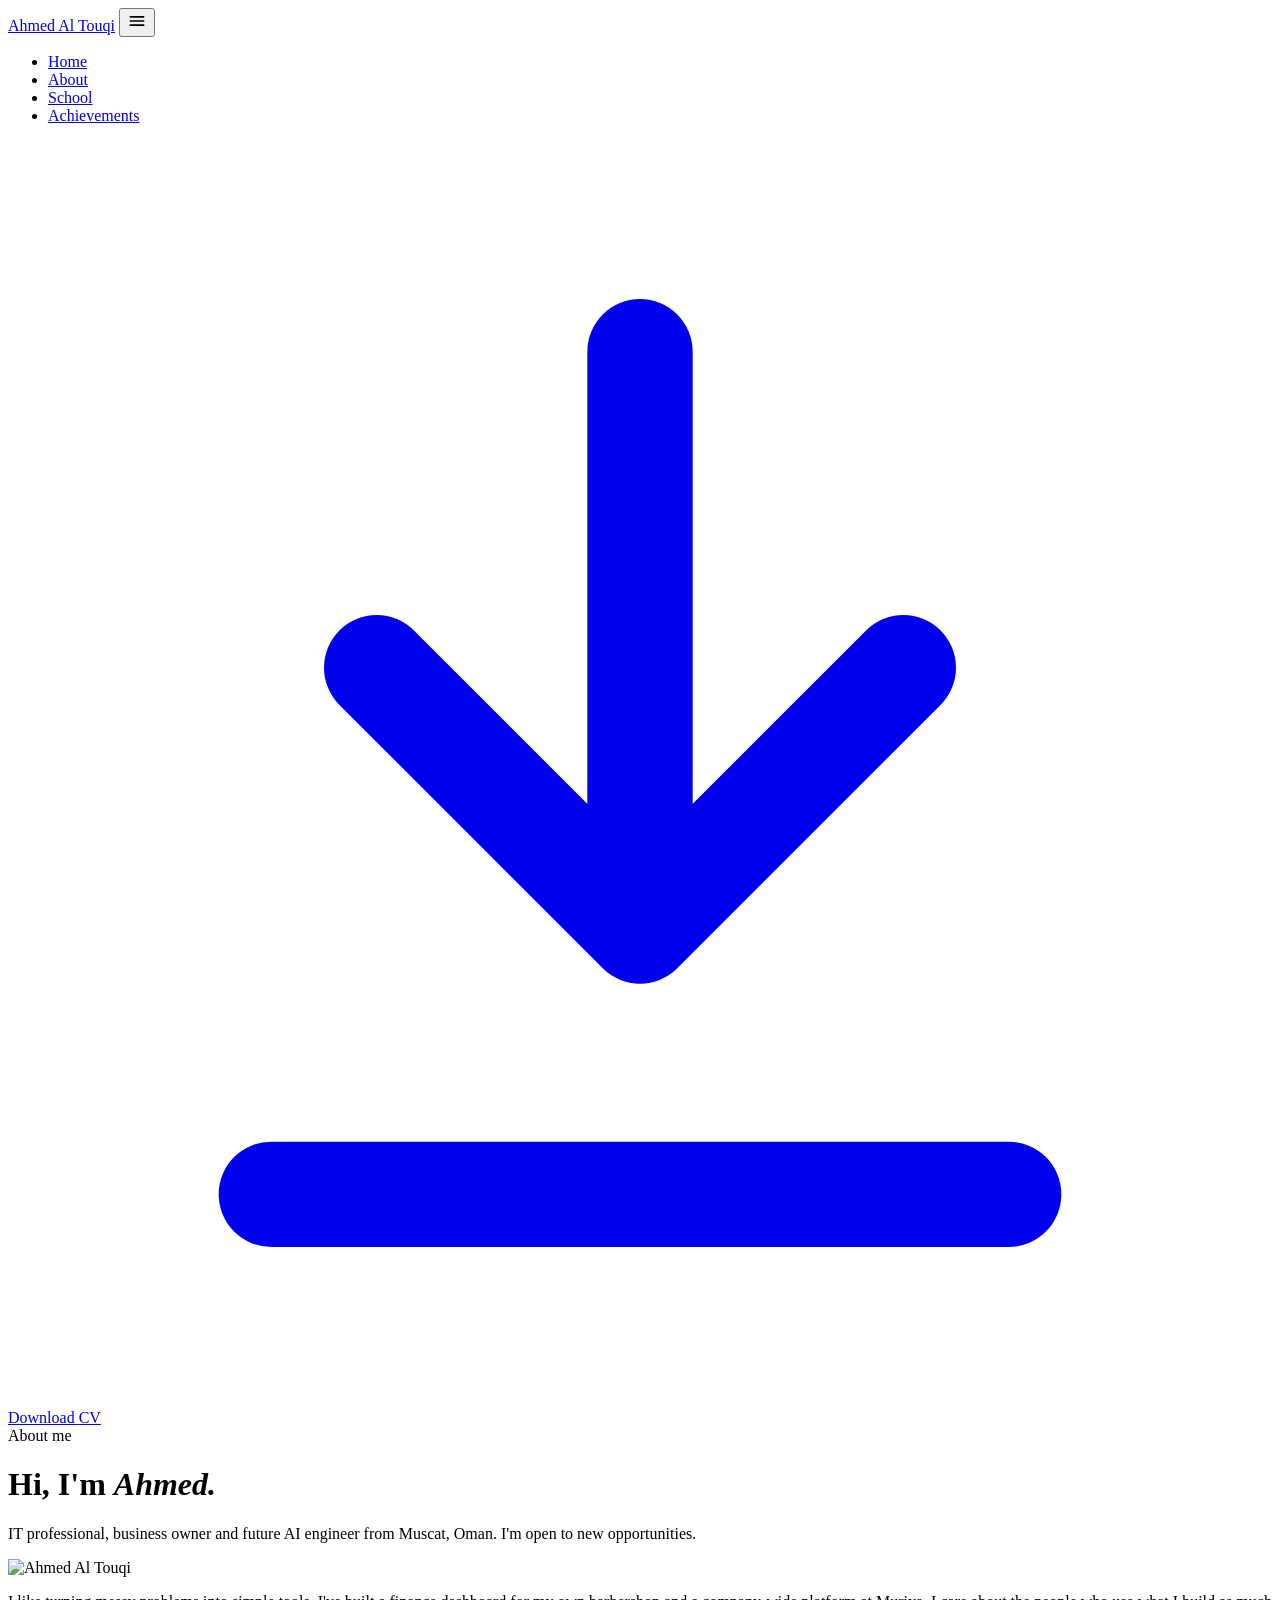
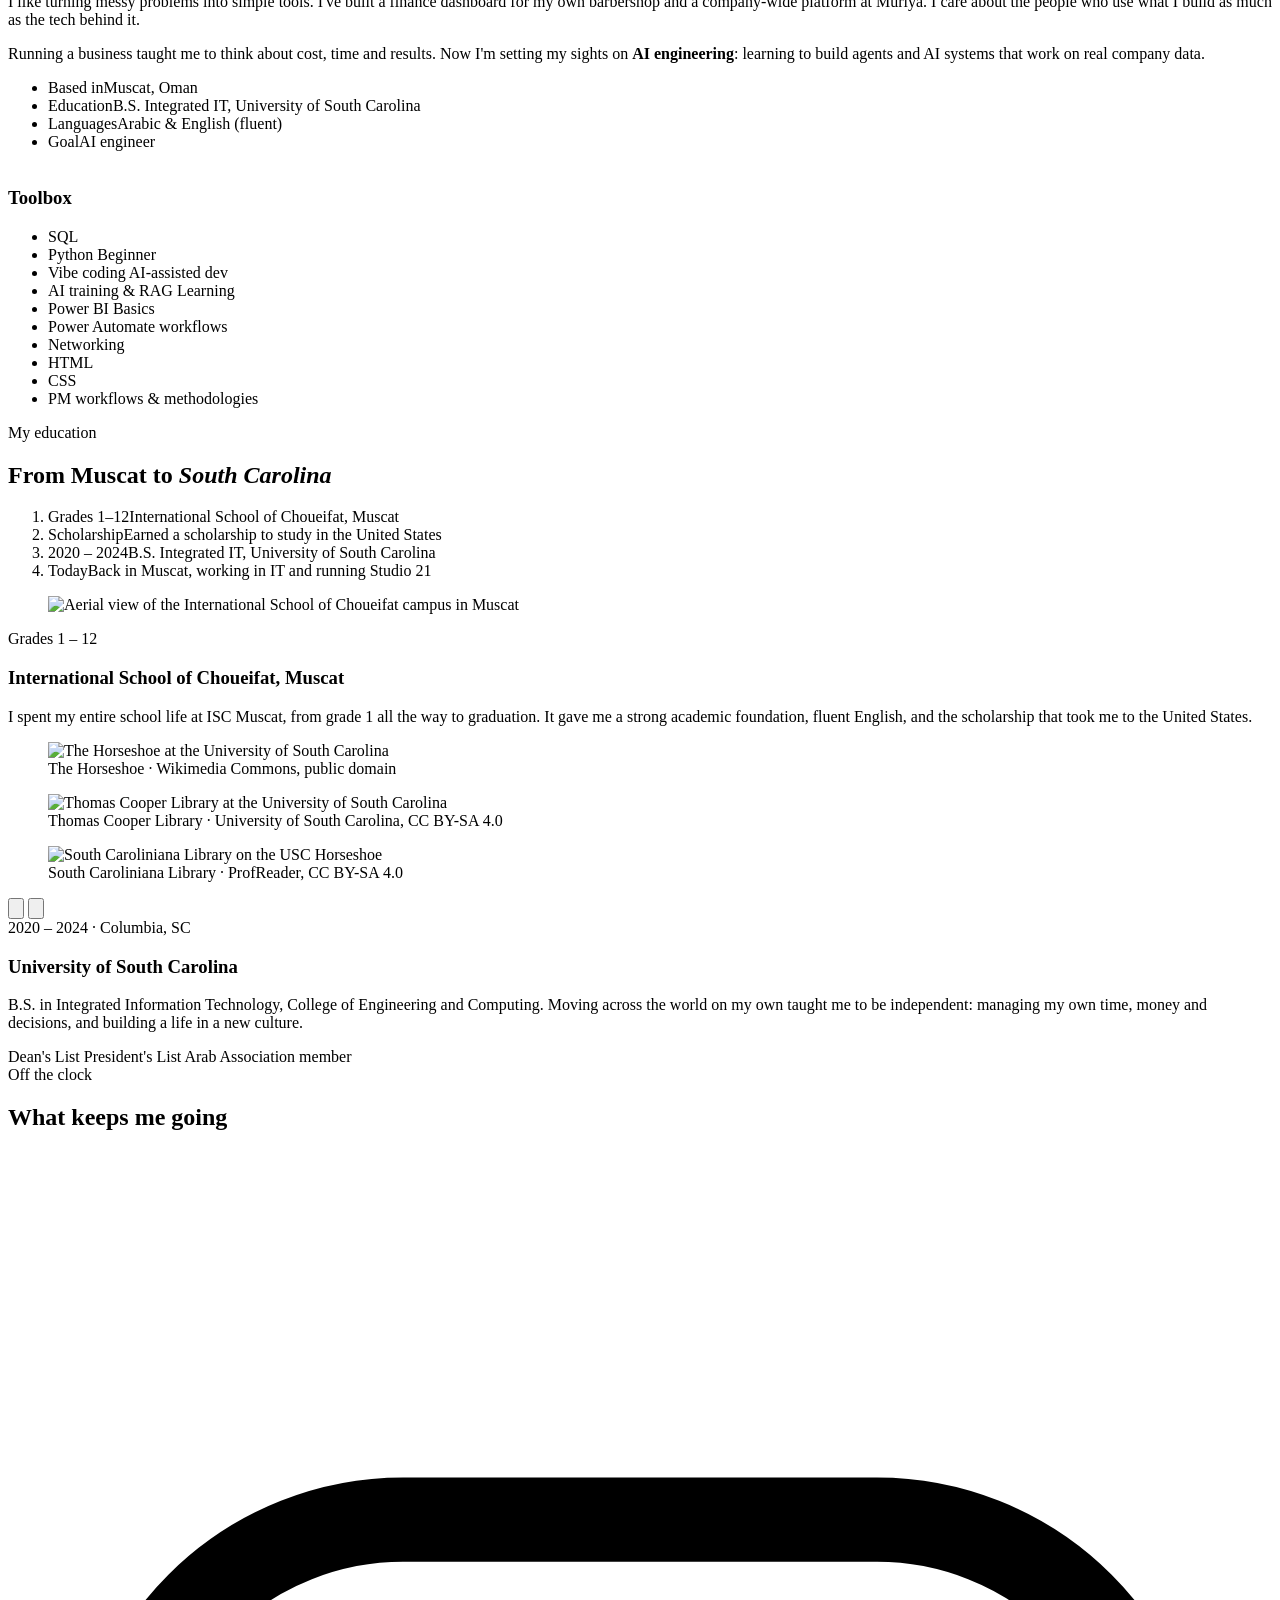
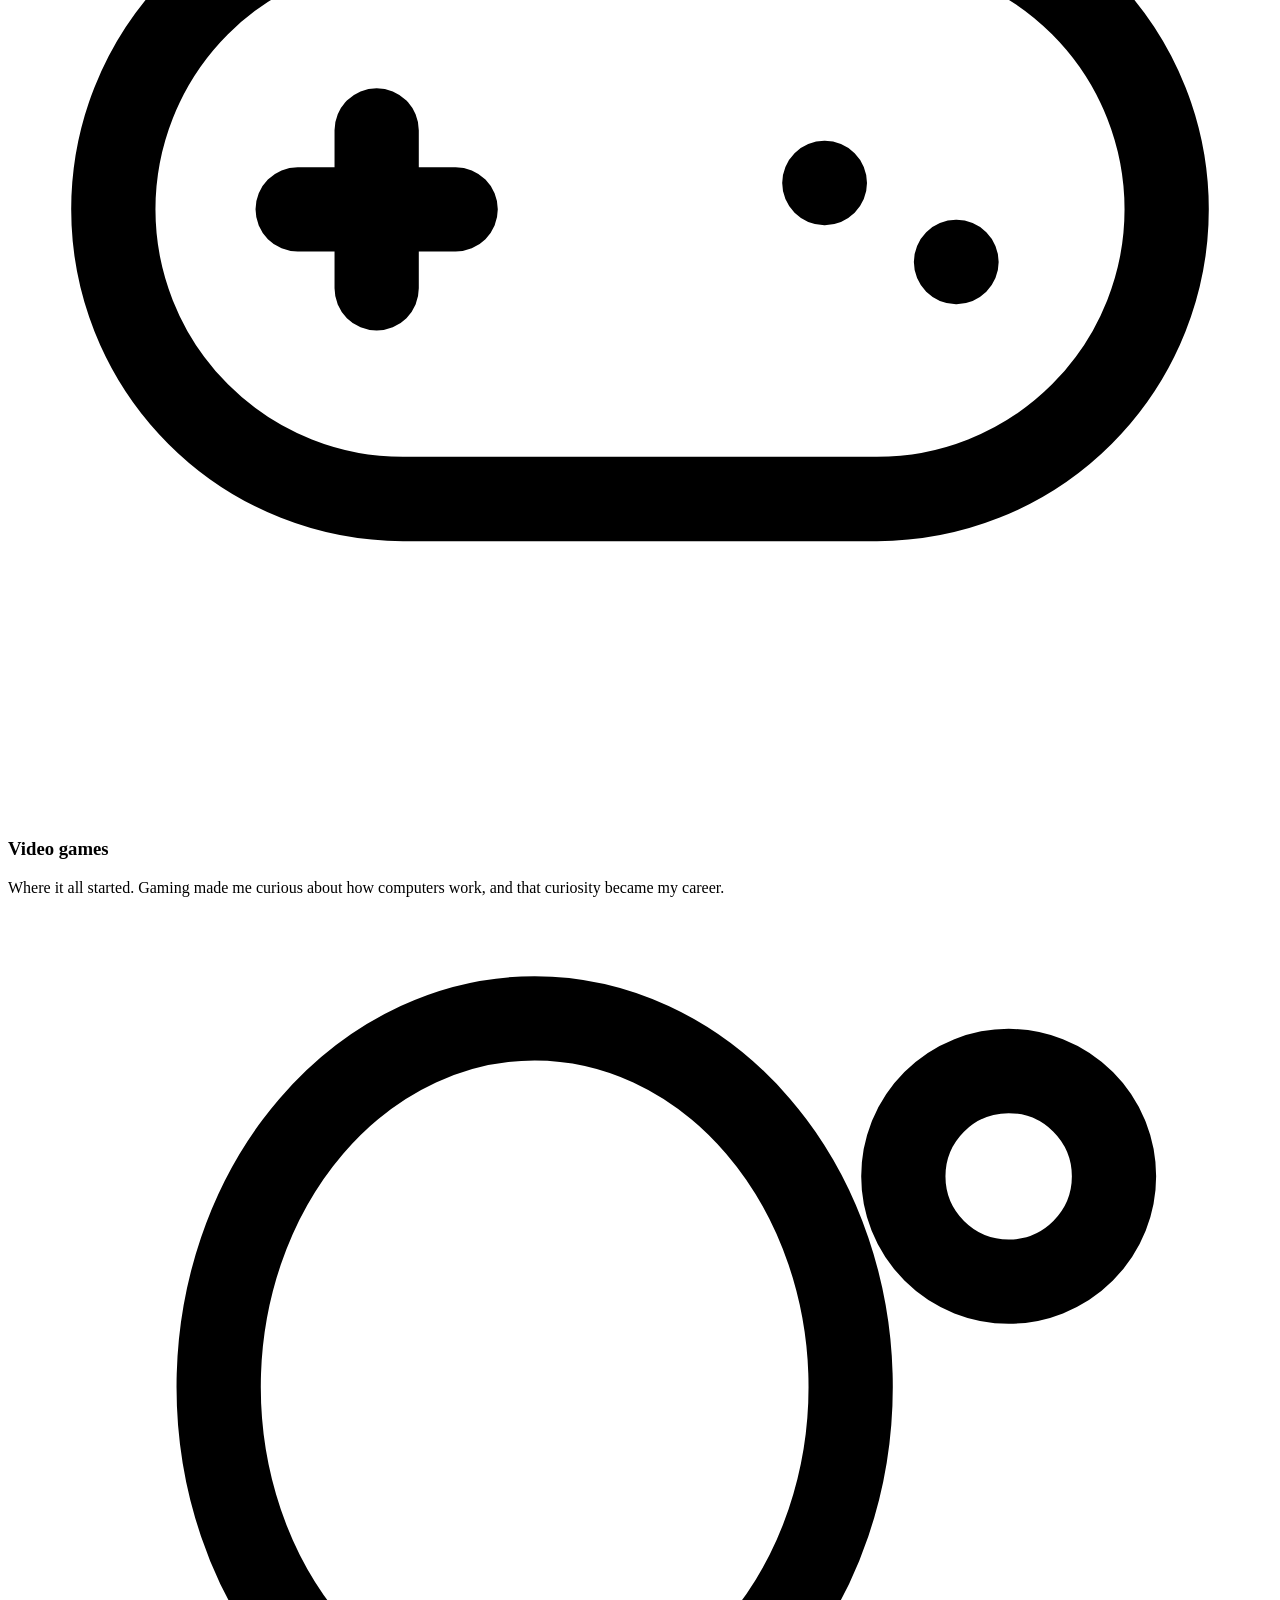
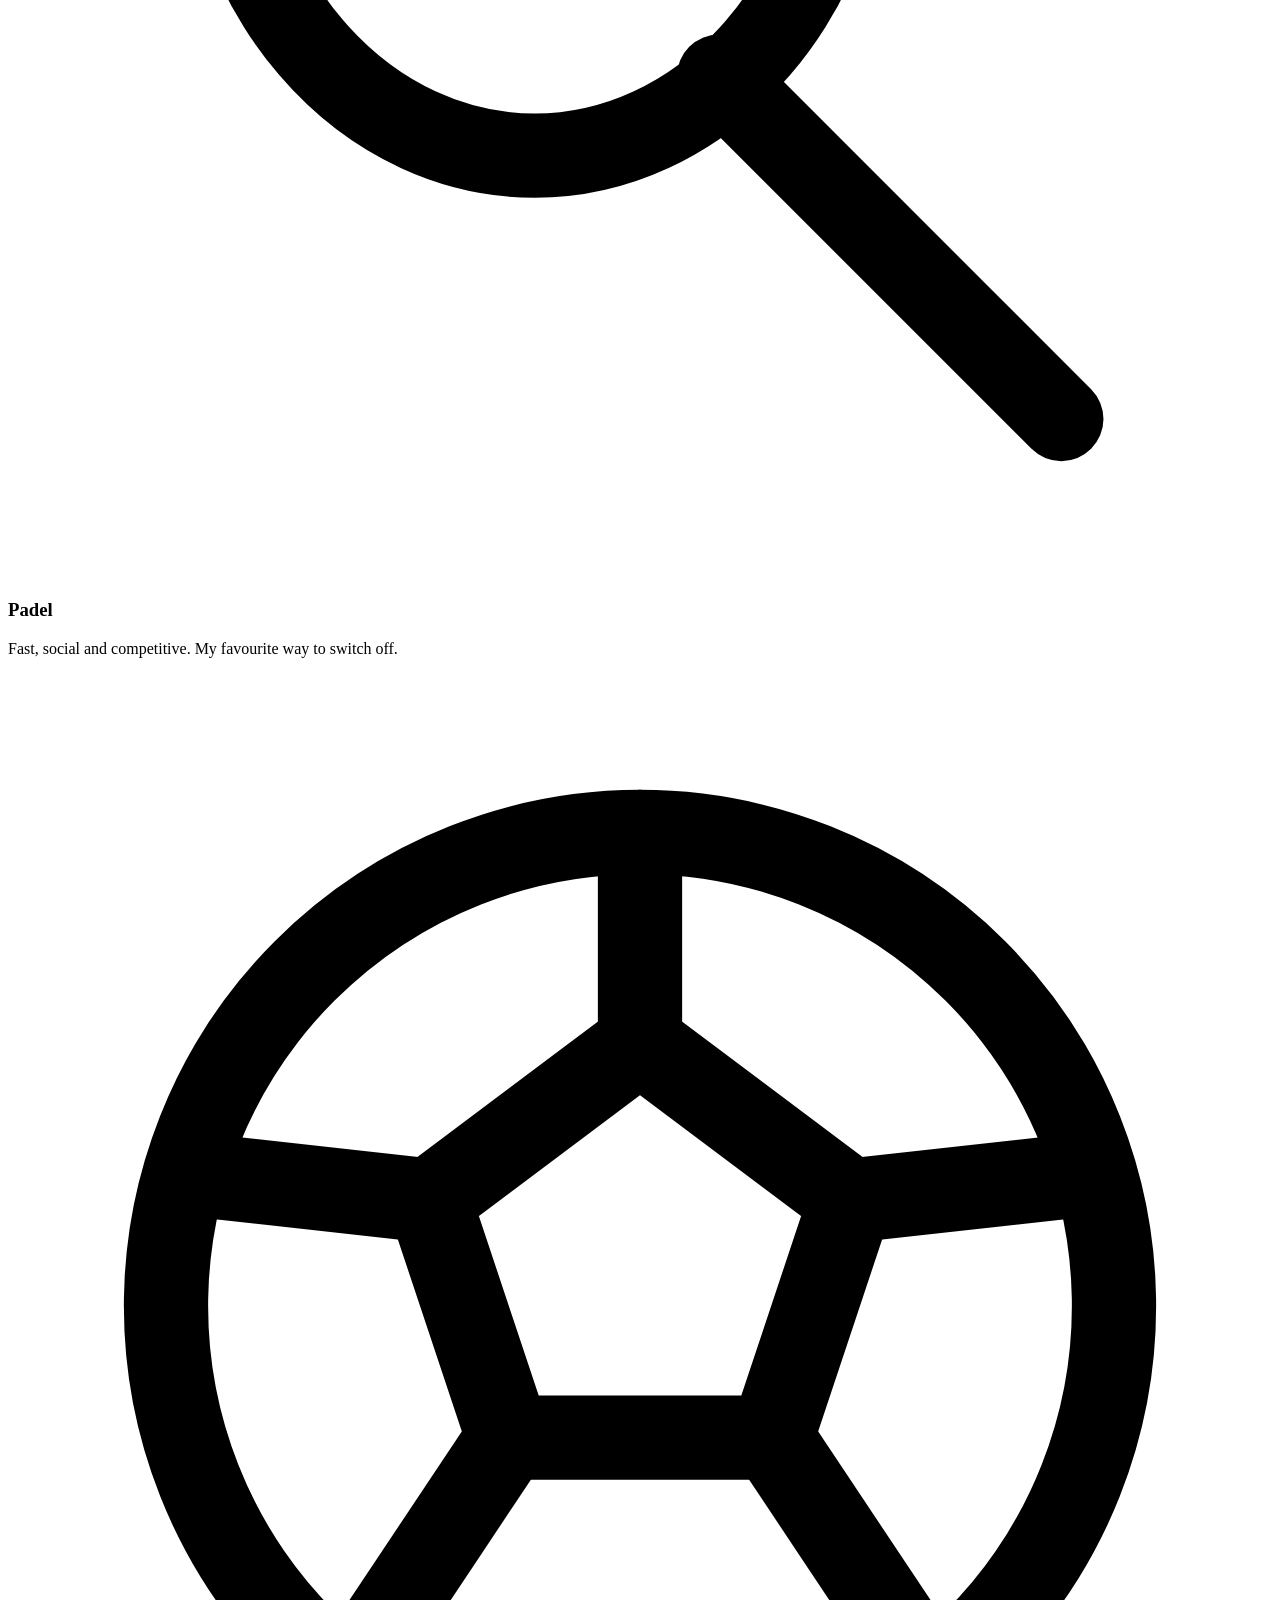
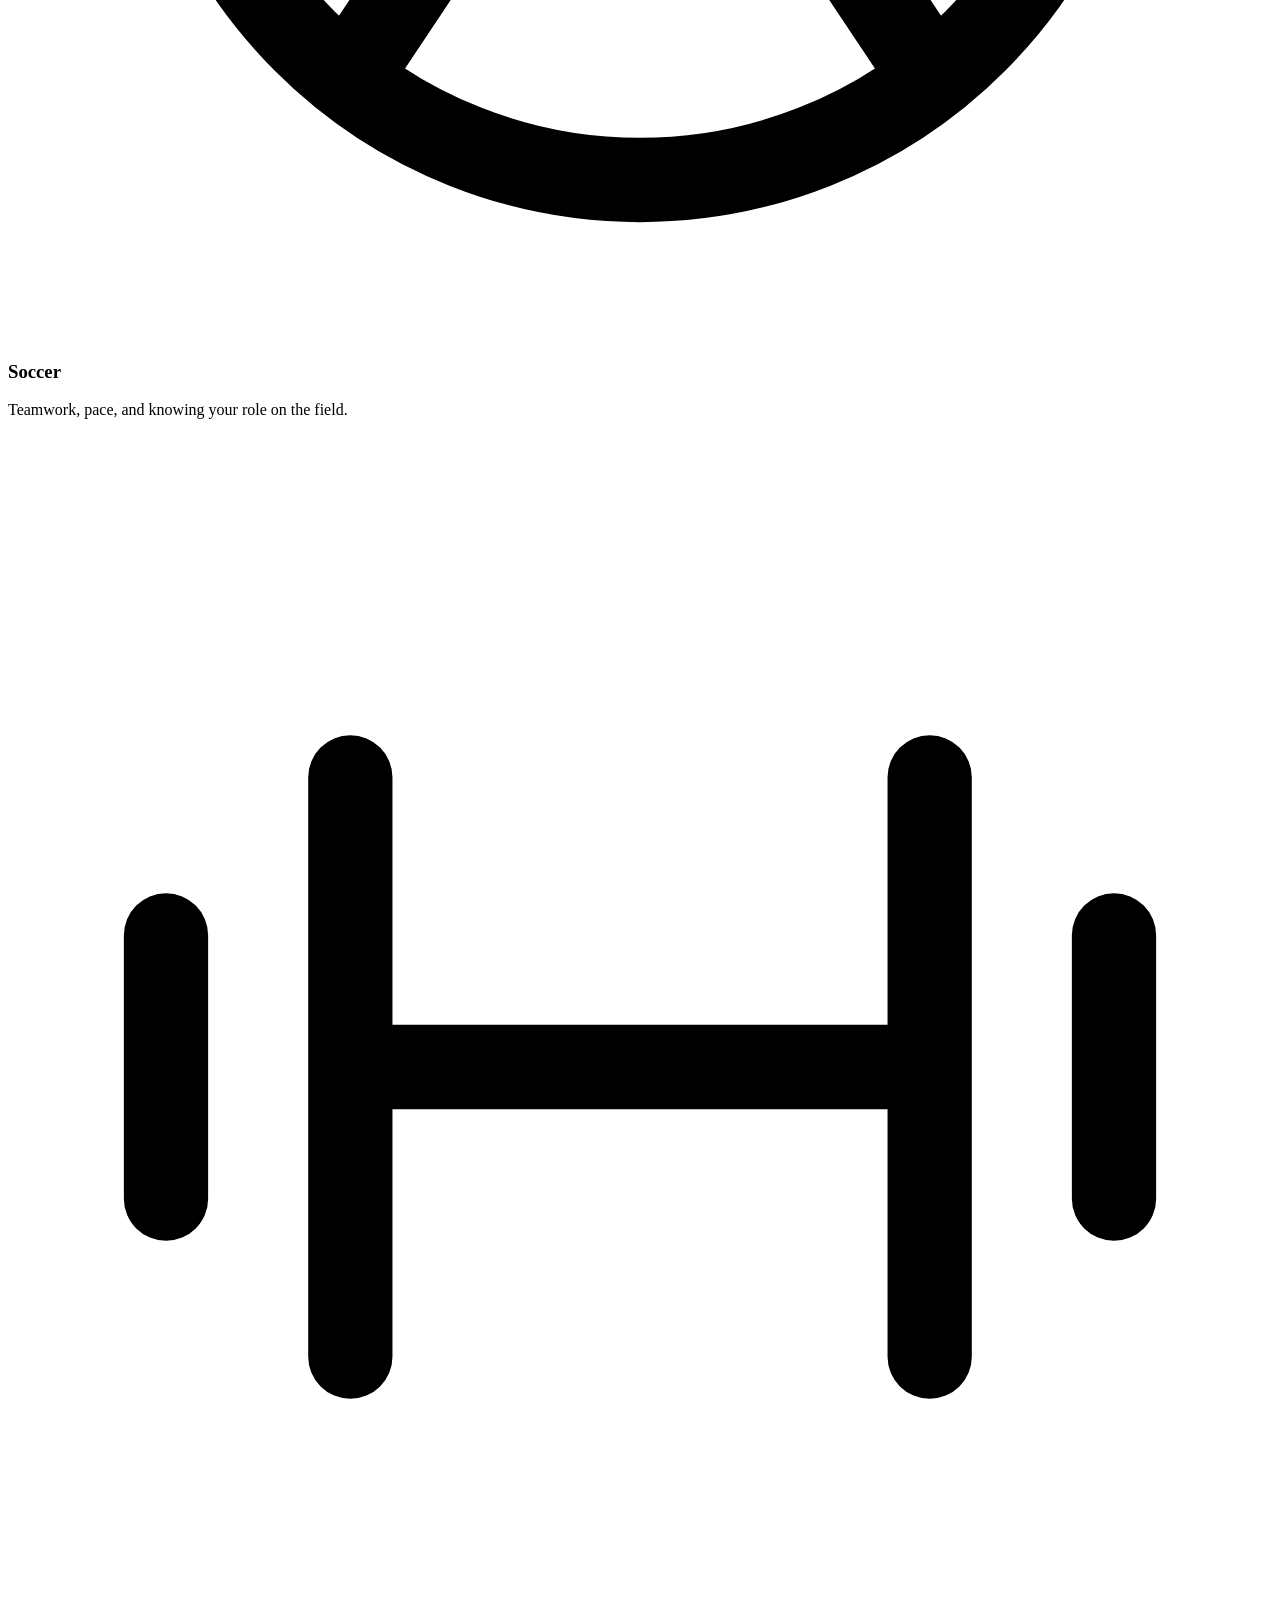
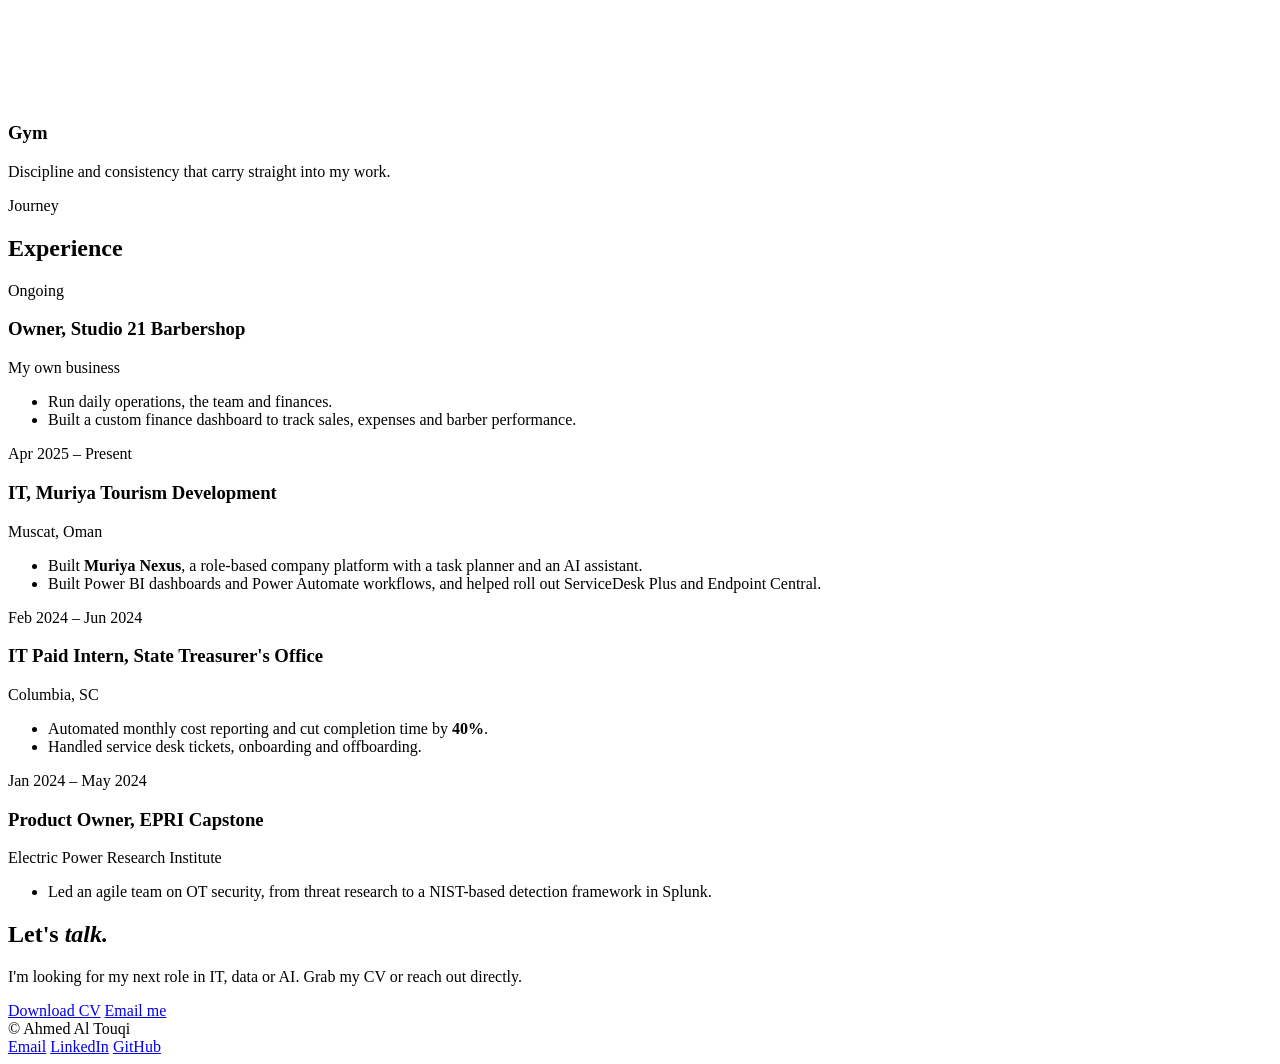
==== site/about.html @ 27af949f "Personal portfolio site and selected USC coursework" ====
<!doctype html>
<html lang="en">
<head>
  <meta charset="utf-8">
  <meta name="viewport" content="width=device-width, initial-scale=1">
  <title>About · Ahmed Al Touqi</title>
  <meta name="description" content="About Ahmed Al Touqi: from ISC Muscat to the University of South Carolina, IT professional, business owner and aspiring AI engineer.">
  <meta name="theme-color" content="#0a0a0a">
  <link rel="icon" href="/assets/img/favicon.svg" type="image/svg+xml">
  <link rel="preconnect" href="https://fonts.googleapis.com">
  <link rel="preconnect" href="https://fonts.gstatic.com" crossorigin>
  <link href="https://fonts.googleapis.com/css2?family=Instrument+Serif:ital@0;1&family=Manrope:wght@400;500;600;700&display=swap" rel="stylesheet">
  <link rel="stylesheet" href="/assets/css/style.css">
</head>
<body>
  <nav class="nav">
    <div class="container">
      <a href="/" class="brand"><span class="dot"></span>Ahmed Al Touqi</a>
      <button class="nav-toggle" aria-label="Open menu" aria-expanded="false">
        <svg width="20" height="20" viewBox="0 0 24 24" fill="none" stroke="currentColor" stroke-width="2" stroke-linecap="round"><path d="M4 7h16M4 12h16M4 17h16"/></svg>
      </button>
      <ul class="nav-links">
        <li><a href="/">Home</a></li>
        <li><a href="/about">About</a></li>
        <li><a href="/school">School</a></li>
        <li><a href="/projects">Achievements</a></li>
      </ul>
      <a href="/assets/Ahmed-Al-Touqi-CV.pdf" class="nav-cv" download>
        <svg viewBox="0 0 24 24" fill="none" stroke="currentColor" stroke-width="2" stroke-linecap="round" stroke-linejoin="round"><path d="M12 4v11M7 10l5 5 5-5M5 20h14"/></svg>
        <span class="cv-long">Download </span>CV
      </a>
    </div>
  </nav>

  <main>
    <div class="container page-head">
      <span class="eyebrow">About me</span>
      <h1>Hi, I'm <em>Ahmed.</em></h1>
      <p>IT professional, business owner and future AI engineer from Muscat, Oman. I'm open to new opportunities.</p>
    </div>

    <section style="padding-top: 0;">
      <div class="container about-intro">
        <div class="portrait reveal"><img src="/assets/img/ahmed.jpg" alt="Ahmed Al Touqi"></div>
        <div class="text reveal">
          <p>
            I like turning messy problems into simple tools. I've built a finance dashboard for my own barbershop
            and a company-wide platform at Muriya. I care about the people who use what I build as much as the tech behind it.
          </p>
          <p>
            Running a business taught me to think about cost, time and results. Now I'm setting my sights on
            <strong>AI engineering</strong>: learning to build agents and AI systems that work on real company data.
          </p>

          <ul class="facts">
            <li><span>Based in</span>Muscat, Oman</li>
            <li><span>Education</span>B.S. Integrated IT, University of South Carolina</li>
            <li><span>Languages</span>Arabic &amp; English (fluent)</li>
            <li><span>Goal</span>AI engineer</li>
          </ul>

          <h3 style="margin-top: 36px;">Toolbox</h3>
          <ul class="toolbox">
            <li>SQL</li>
            <li>Python <span>Beginner</span></li>
            <li>Vibe coding <span>AI-assisted dev</span></li>
            <li>AI training &amp; RAG <span>Learning</span></li>
            <li>Power BI <span>Basics</span></li>
            <li>Power Automate workflows</li>
            <li>Networking</li>
            <li>HTML</li>
            <li>CSS</li>
            <li>PM workflows &amp; methodologies</li>
          </ul>
        </div>
      </div>
    </section>

    <section style="padding-top: 0;">
      <div class="container">
        <div class="section-head reveal">
          <span class="eyebrow">My education</span>
          <h2>From Muscat to <em>South Carolina</em></h2>
        </div>

        <ol class="journey reveal">
          <li><span>Grades 1–12</span>International School of Choueifat, Muscat</li>
          <li><span>Scholarship</span>Earned a scholarship to study in the United States</li>
          <li><span>2020 – 2024</span>B.S. Integrated IT, University of South Carolina</li>
          <li><span>Today</span>Back in Muscat, working in IT and running Studio 21</li>
        </ol>

        <div class="edu-grid">
          <article class="edu-card reveal">
            <figure class="edu-photo"><img src="/assets/img/isc-muscat.jpg" alt="Aerial view of the International School of Choueifat campus in Muscat" loading="lazy"></figure>
            <span class="eyebrow">Grades 1 – 12</span>
            <h3>International School of Choueifat, Muscat</h3>
            <p>
              I spent my entire school life at ISC Muscat, from grade 1 all the way to graduation. It gave me a strong academic
              foundation, fluent English, and the scholarship that took me to the United States.
            </p>
          </article>

          <article class="edu-card usc reveal">
            <div class="carousel" data-autoplay="5000">
              <div class="carousel-track">
                <figure class="slide">
                  <img src="https://upload.wikimedia.org/wikipedia/commons/thumb/8/88/Usc_horseshoe.jpg/1280px-Usc_horseshoe.jpg" alt="The Horseshoe at the University of South Carolina">
                  <figcaption>The Horseshoe · Wikimedia Commons, public domain</figcaption>
                </figure>
                <figure class="slide">
                  <img src="https://upload.wikimedia.org/wikipedia/commons/9/9e/Thomas_Cooper_Library.jpg" alt="Thomas Cooper Library at the University of South Carolina" loading="lazy">
                  <figcaption>Thomas Cooper Library · University of South Carolina, CC BY-SA 4.0</figcaption>
                </figure>
                <figure class="slide">
                  <img src="https://upload.wikimedia.org/wikipedia/commons/thumb/0/07/South_Caroliniana_Library.jpg/1280px-South_Caroliniana_Library.jpg" alt="South Caroliniana Library on the USC Horseshoe" loading="lazy">
                  <figcaption>South Caroliniana Library · ProfReader, CC BY-SA 4.0</figcaption>
                </figure>
              </div>
              <button class="carousel-btn prev" aria-label="Previous photo"><svg viewBox="0 0 24 24" fill="none" stroke="currentColor" stroke-width="2"><path d="M15 6l-6 6 6 6"/></svg></button>
              <button class="carousel-btn next" aria-label="Next photo"><svg viewBox="0 0 24 24" fill="none" stroke="currentColor" stroke-width="2"><path d="M9 6l6 6-6 6"/></svg></button>
              <div class="carousel-dots"></div>
            </div>
            <div class="edu-body">
              <span class="eyebrow">2020 – 2024 · Columbia, SC</span>
              <h3>University of South Carolina</h3>
              <p>
                B.S. in Integrated Information Technology, College of Engineering and Computing. Moving across the world on my own
                taught me to be independent: managing my own time, money and decisions, and building a life in a new culture.
              </p>
              <div class="chips">
                <span class="chip">Dean's List</span>
                <span class="chip">President's List</span>
                <span class="chip">Arab Association member</span>
              </div>
            </div>
          </article>
        </div>
      </div>
    </section>

    <section style="padding-top: 0;">
      <div class="container">
        <div class="section-head reveal">
          <span class="eyebrow">Off the clock</span>
          <h2>What keeps me going</h2>
        </div>
        <div class="interests">
          <div class="interest reveal">
            <div class="icon"><svg viewBox="0 0 24 24" fill="none" stroke="currentColor" stroke-width="1.6" stroke-linecap="round" stroke-linejoin="round"><rect x="2" y="7" width="20" height="11" rx="5.5"/><path d="M7 11v3M5.5 12.5h3M15.5 12h.01M18 13.5h.01"/></svg></div>
            <h3>Video games</h3>
            <p>Where it all started. Gaming made me curious about how computers work, and that curiosity became my career.</p>
          </div>
          <div class="interest reveal">
            <div class="icon"><svg viewBox="0 0 24 24" fill="none" stroke="currentColor" stroke-width="1.6" stroke-linecap="round" stroke-linejoin="round"><ellipse cx="10" cy="9" rx="6" ry="7"/><path d="M13.5 14.5L20 21"/><circle cx="19" cy="5" r="2"/></svg></div>
            <h3>Padel</h3>
            <p>Fast, social and competitive. My favourite way to switch off.</p>
          </div>
          <div class="interest reveal">
            <div class="icon"><svg viewBox="0 0 24 24" fill="none" stroke="currentColor" stroke-width="1.6" stroke-linecap="round" stroke-linejoin="round"><circle cx="12" cy="12" r="9"/><path d="M12 7l4 3-1.5 4.5h-5L8 10z"/><path d="M12 3v4M20.5 9.5L16 10M17.5 19l-3-4.5M6.5 19l3-4.5M3.5 9.5L8 10"/></svg></div>
            <h3>Soccer</h3>
            <p>Teamwork, pace, and knowing your role on the field.</p>
          </div>
          <div class="interest reveal">
            <div class="icon"><svg viewBox="0 0 24 24" fill="none" stroke="currentColor" stroke-width="1.6" stroke-linecap="round" stroke-linejoin="round"><path d="M6.5 6.5v11M17.5 6.5v11M3 9.5v5M21 9.5v5M6.5 12h11"/></svg></div>
            <h3>Gym</h3>
            <p>Discipline and consistency that carry straight into my work.</p>
          </div>
        </div>
      </div>
    </section>

    <section style="padding-top: 0;">
      <div class="container">
        <div class="section-head reveal">
          <span class="eyebrow">Journey</span>
          <h2>Experience</h2>
        </div>
        <div class="timeline">
          <div class="tl-item current reveal">
            <span class="when">Ongoing</span>
            <h3>Owner, Studio 21 Barbershop</h3>
            <div class="org">My own business</div>
            <ul>
              <li>Run daily operations, the team and finances.</li>
              <li>Built a custom finance dashboard to track sales, expenses and barber performance.</li>
            </ul>
          </div>
          <div class="tl-item current reveal">
            <span class="when">Apr 2025 – Present</span>
            <h3>IT, Muriya Tourism Development</h3>
            <div class="org">Muscat, Oman</div>
            <ul>
              <li>Built <strong>Muriya Nexus</strong>, a role-based company platform with a task planner and an AI assistant.</li>
              <li>Built Power BI dashboards and Power Automate workflows, and helped roll out ServiceDesk Plus and Endpoint Central.</li>
            </ul>
          </div>
          <div class="tl-item reveal">
            <span class="when">Feb 2024 – Jun 2024</span>
            <h3>IT Paid Intern, State Treasurer's Office</h3>
            <div class="org">Columbia, SC</div>
            <ul>
              <li>Automated monthly cost reporting and cut completion time by <strong>40%</strong>.</li>
              <li>Handled service desk tickets, onboarding and offboarding.</li>
            </ul>
          </div>
          <div class="tl-item reveal">
            <span class="when">Jan 2024 – May 2024</span>
            <h3>Product Owner, EPRI Capstone</h3>
            <div class="org">Electric Power Research Institute</div>
            <ul>
              <li>Led an agile team on OT security, from threat research to a NIST-based detection framework in Splunk.</li>
            </ul>
          </div>
        </div>
      </div>
    </section>

    <section style="padding-top: 0;">
      <div class="container">
        <div class="cta reveal">
          <h2>Let's <em>talk.</em></h2>
          <p>I'm looking for my next role in IT, data or AI. Grab my CV or reach out directly.</p>
          <div class="actions">
            <a href="/assets/Ahmed-Al-Touqi-CV.pdf" class="btn btn-primary" download>Download CV</a>
            <a href="mailto:ahmed.altouqi1@outlook.com" class="btn">Email me</a>
          </div>
        </div>
      </div>
    </section>
  </main>

  <footer>
    <div class="container">
      <span>&copy; <span id="year"></span> Ahmed Al Touqi</span>
      <div class="links">
        <a href="mailto:ahmed.altouqi1@outlook.com">Email</a>
        <a href="https://www.linkedin.com/in/ahmedaltouqi" target="_blank" rel="noopener">LinkedIn</a>
        <a href="https://github.com/InsTincT-2355" target="_blank" rel="noopener">GitHub</a>
      </div>
    </div>
  </footer>
  <script src="/assets/js/main.js"></script>
</body>
</html>
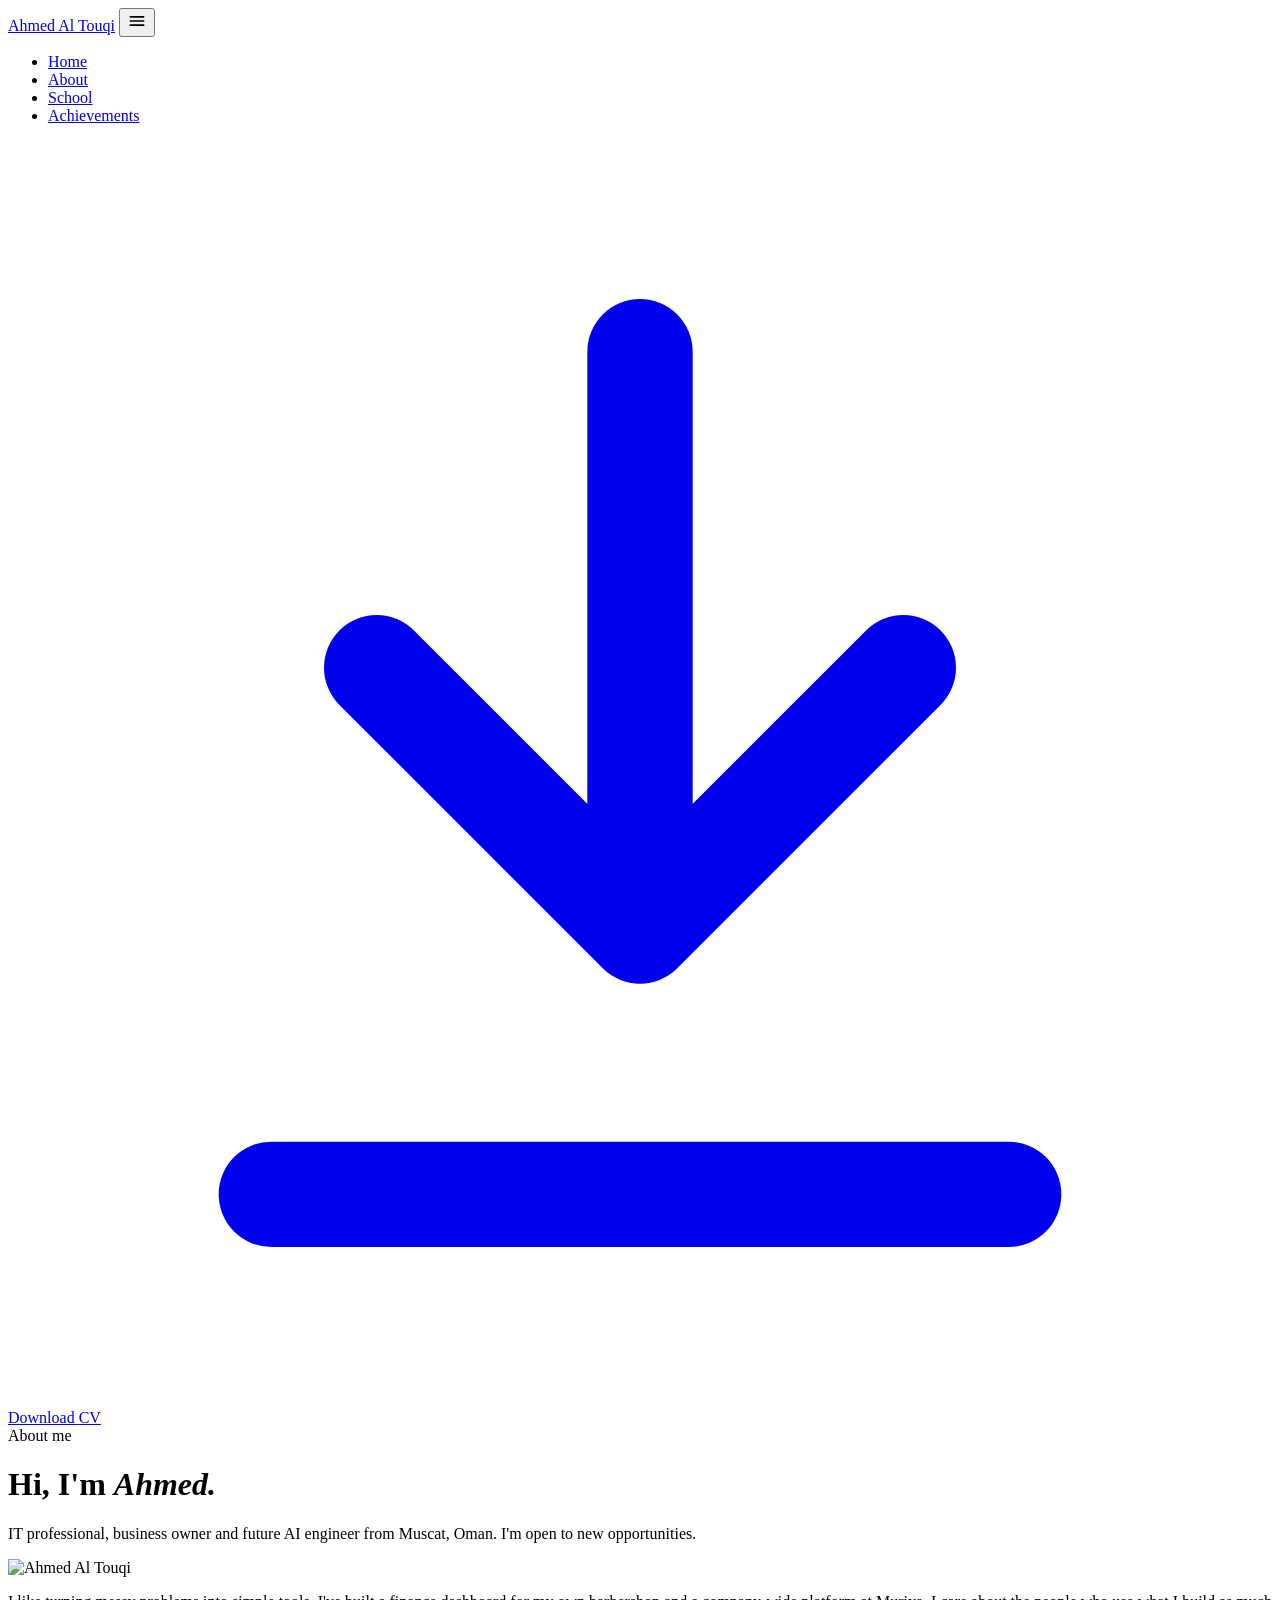
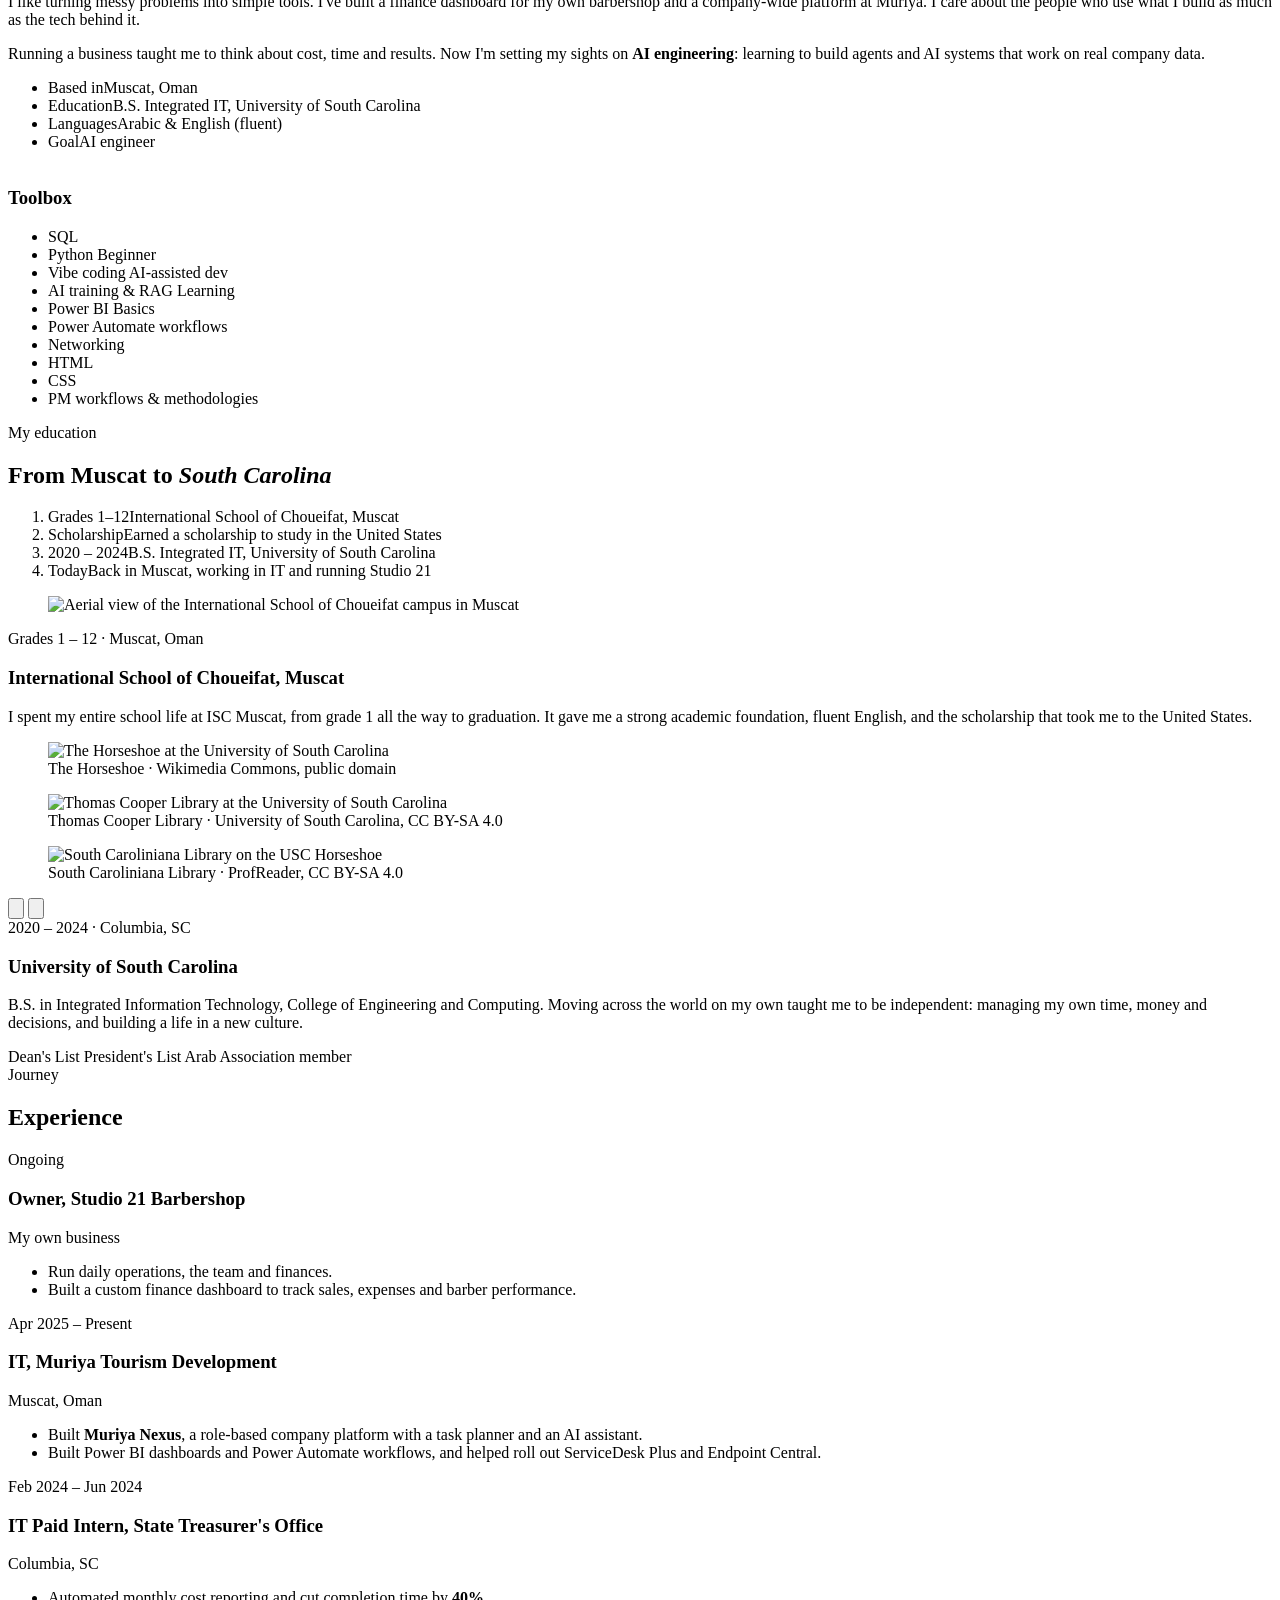
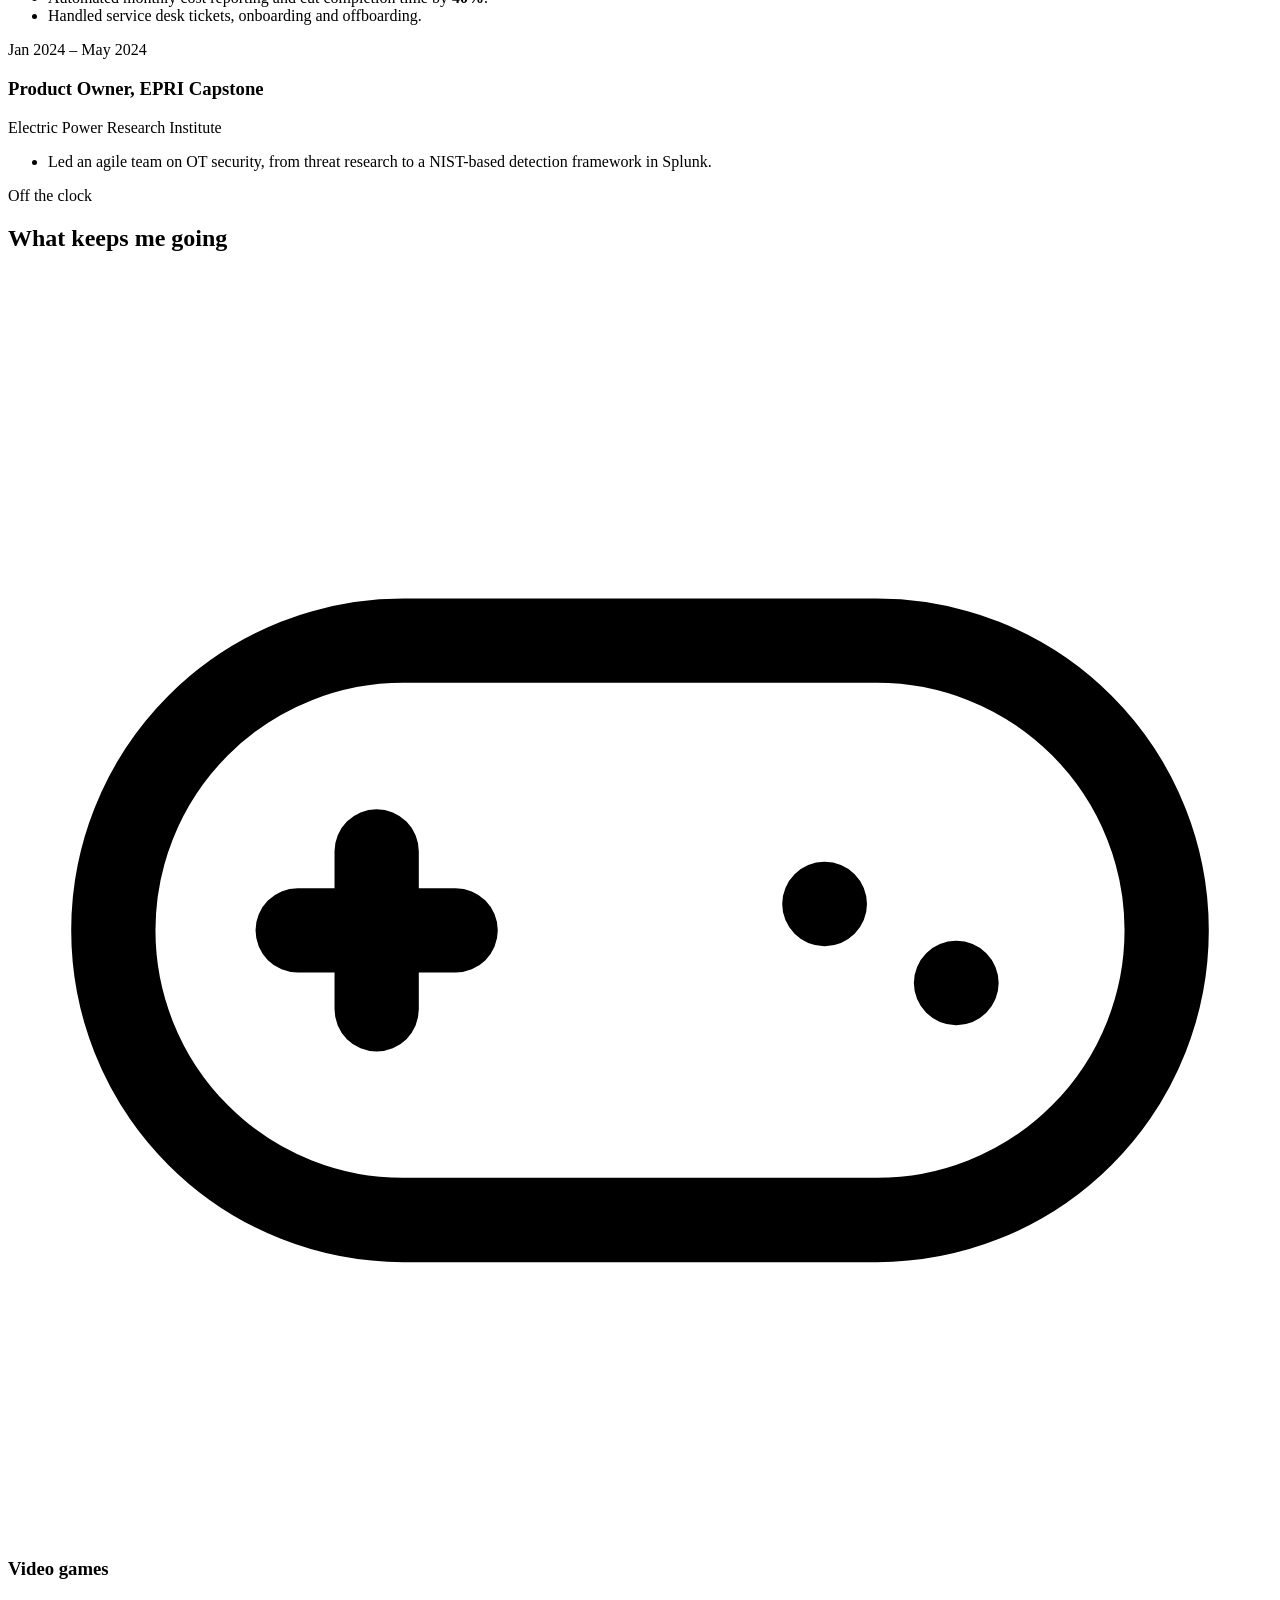
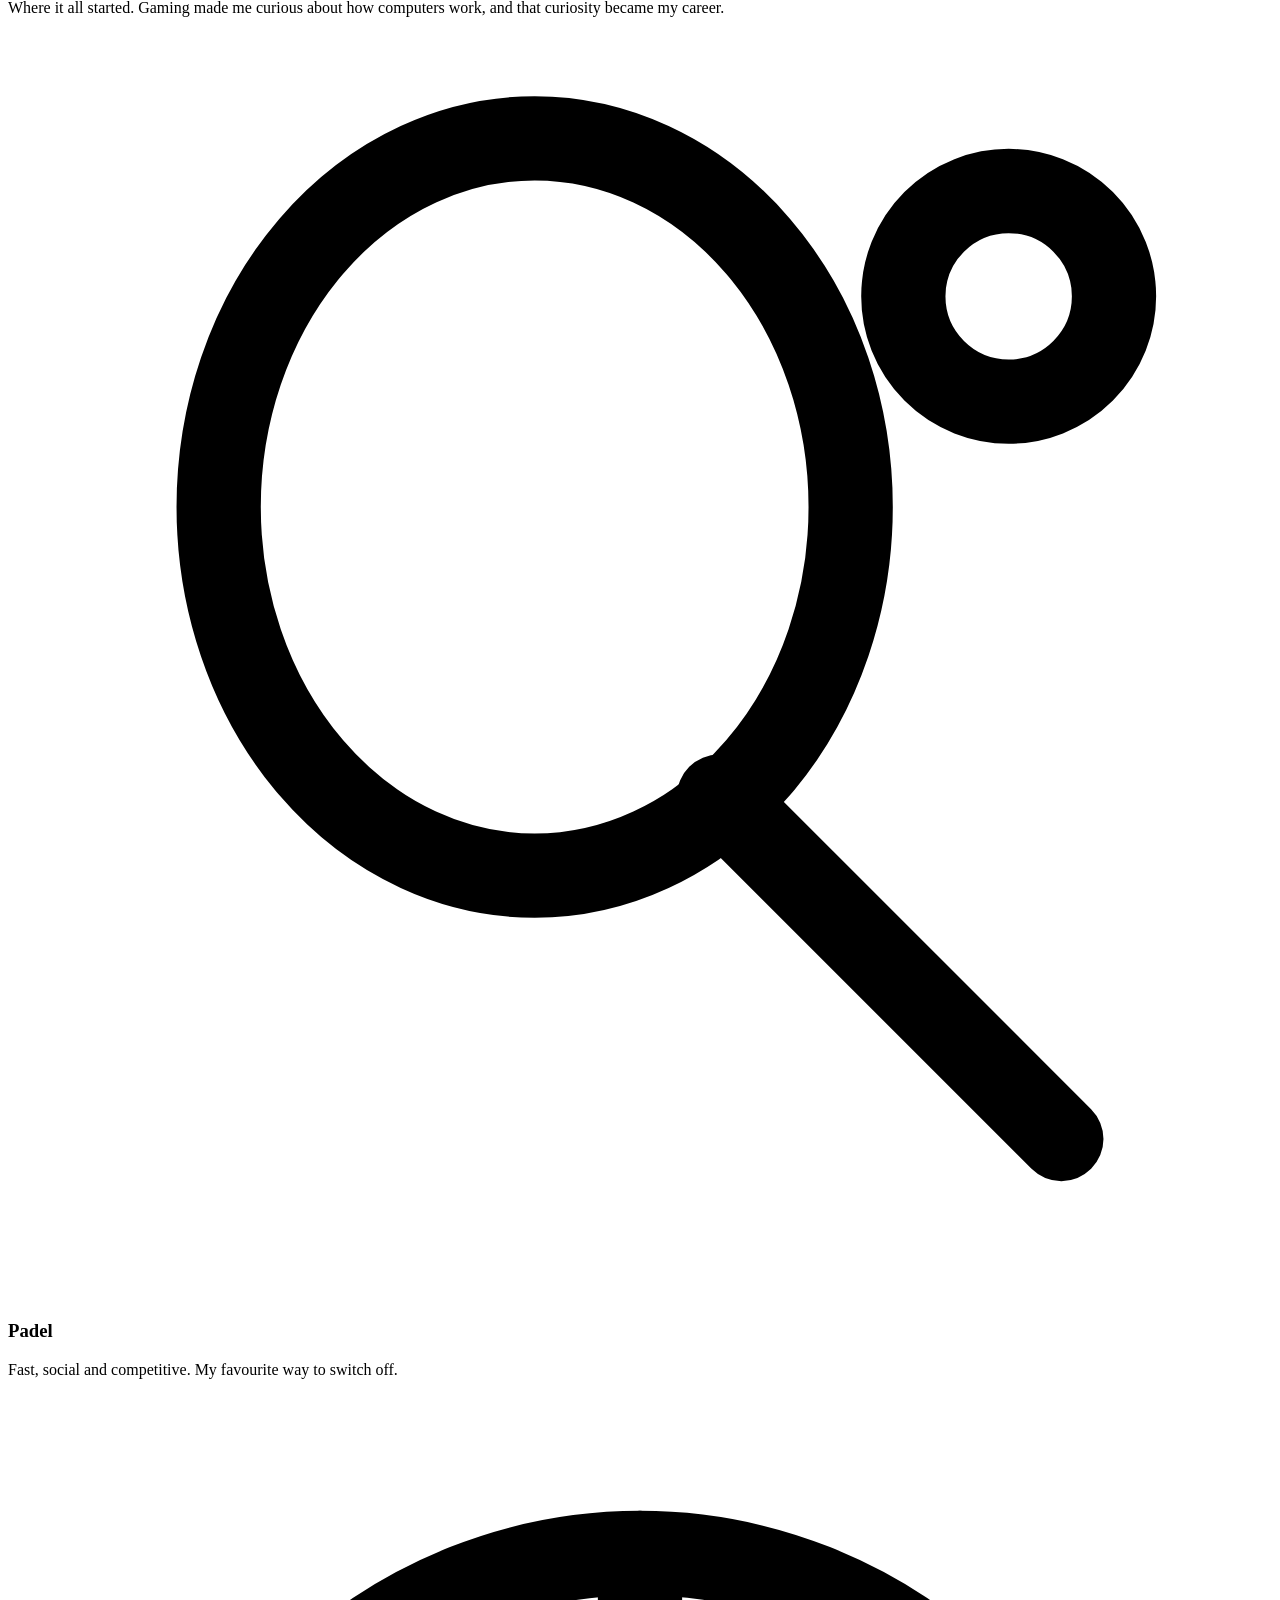
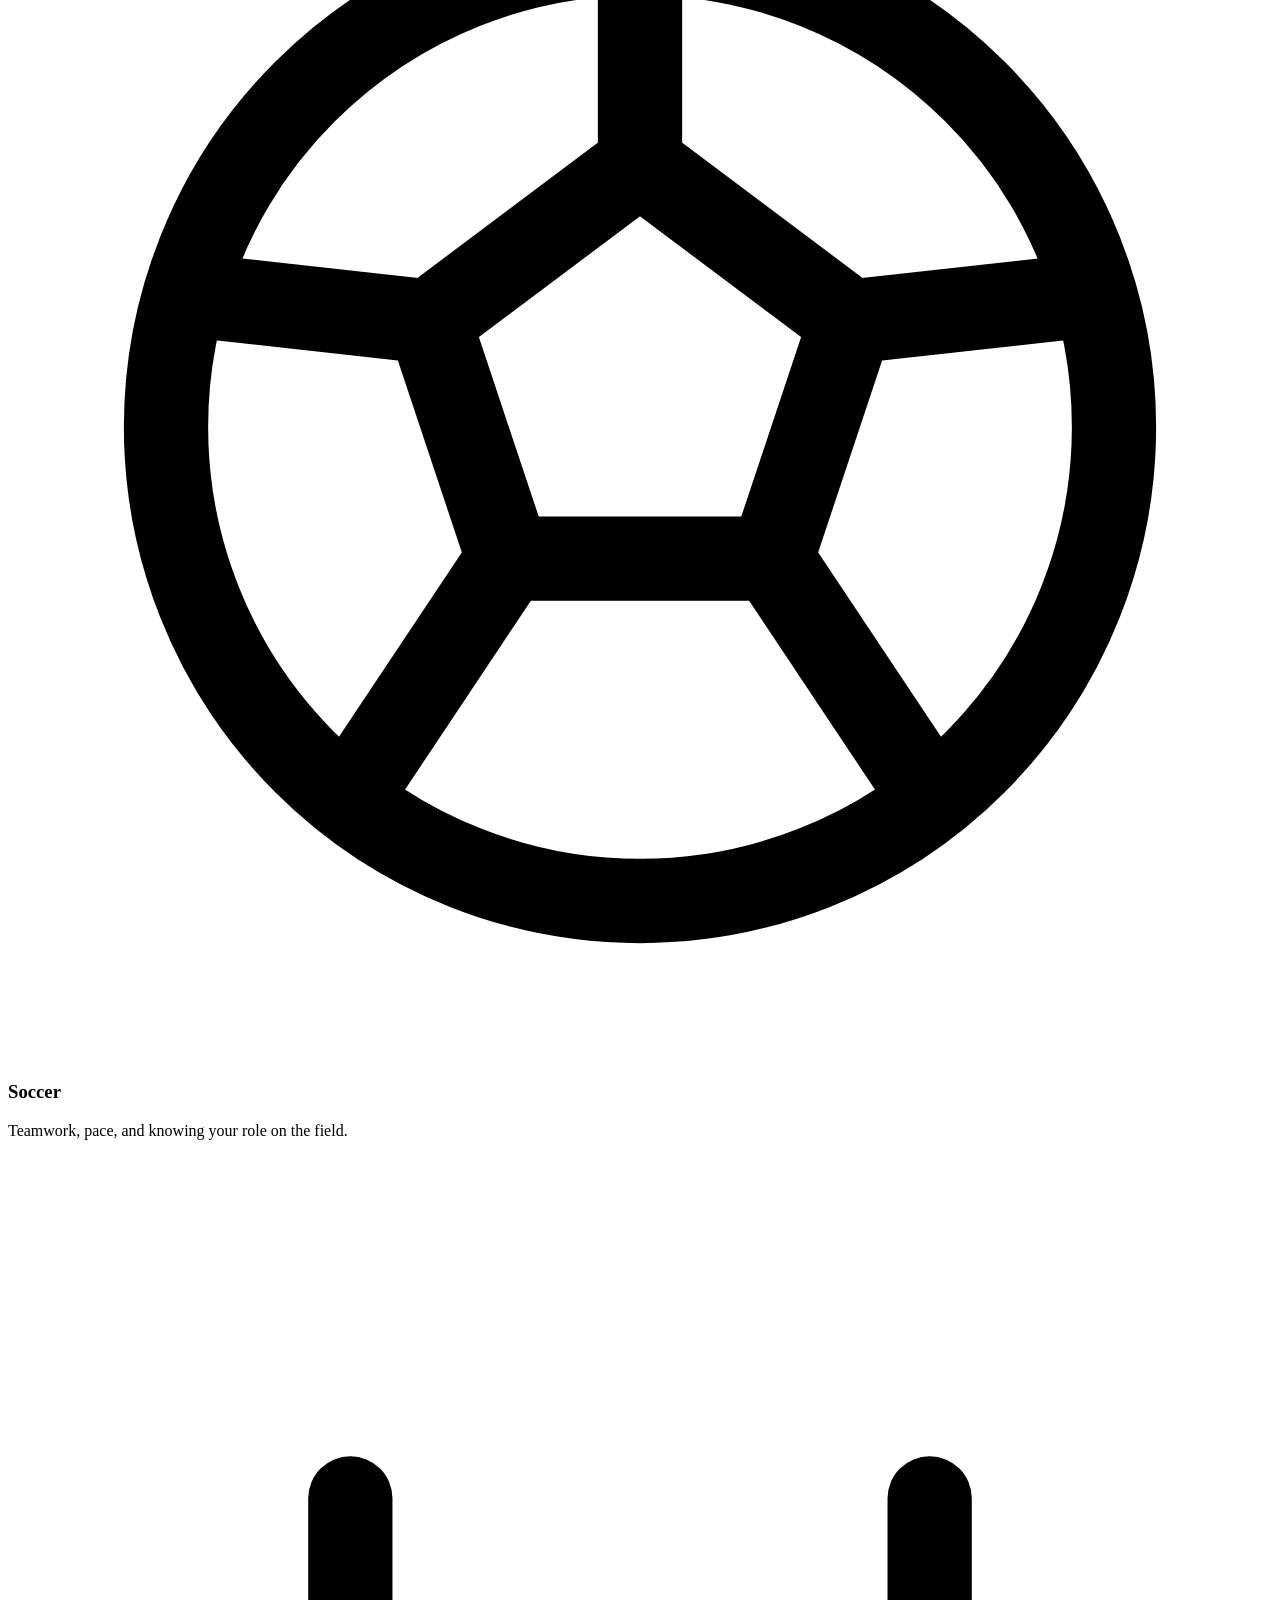
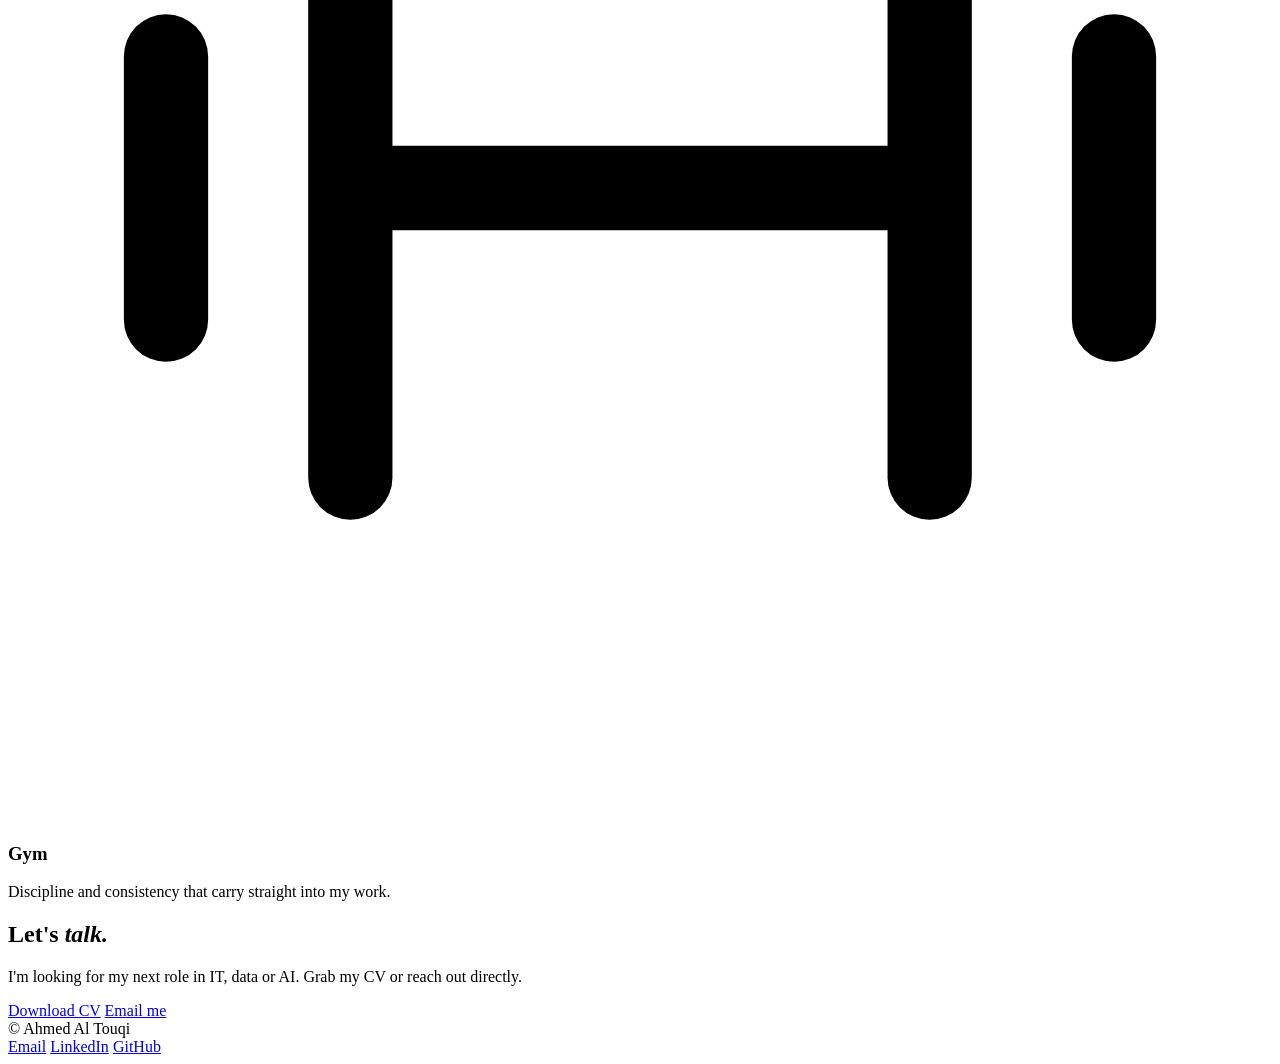
==== commit 2e51ee32: "Professional hero, uncropped screenshots, stacked education cards, one course per row" ====
--- a/site/about.html
+++ b/site/about.html
@@ -93,12 +93,14 @@
         <div class="edu-grid">
           <article class="edu-card reveal">
             <figure class="edu-photo"><img src="/assets/img/isc-muscat.jpg" alt="Aerial view of the International School of Choueifat campus in Muscat" loading="lazy"></figure>
-            <span class="eyebrow">Grades 1 – 12</span>
-            <h3>International School of Choueifat, Muscat</h3>
-            <p>
-              I spent my entire school life at ISC Muscat, from grade 1 all the way to graduation. It gave me a strong academic
-              foundation, fluent English, and the scholarship that took me to the United States.
-            </p>
+            <div class="edu-body">
+              <span class="eyebrow">Grades 1 – 12 · Muscat, Oman</span>
+              <h3>International School of Choueifat, Muscat</h3>
+              <p>
+                I spent my entire school life at ISC Muscat, from grade 1 all the way to graduation. It gave me a strong academic
+                foundation, fluent English, and the scholarship that took me to the United States.
+              </p>
+            </div>
           </article>
 
           <article class="edu-card usc reveal">
@@ -142,37 +144,6 @@
     <section style="padding-top: 0;">
       <div class="container">
         <div class="section-head reveal">
-          <span class="eyebrow">Off the clock</span>
-          <h2>What keeps me going</h2>
-        </div>
-        <div class="interests">
-          <div class="interest reveal">
-            <div class="icon"><svg viewBox="0 0 24 24" fill="none" stroke="currentColor" stroke-width="1.6" stroke-linecap="round" stroke-linejoin="round"><rect x="2" y="7" width="20" height="11" rx="5.5"/><path d="M7 11v3M5.5 12.5h3M15.5 12h.01M18 13.5h.01"/></svg></div>
-            <h3>Video games</h3>
-            <p>Where it all started. Gaming made me curious about how computers work, and that curiosity became my career.</p>
-          </div>
-          <div class="interest reveal">
-            <div class="icon"><svg viewBox="0 0 24 24" fill="none" stroke="currentColor" stroke-width="1.6" stroke-linecap="round" stroke-linejoin="round"><ellipse cx="10" cy="9" rx="6" ry="7"/><path d="M13.5 14.5L20 21"/><circle cx="19" cy="5" r="2"/></svg></div>
-            <h3>Padel</h3>
-            <p>Fast, social and competitive. My favourite way to switch off.</p>
-          </div>
-          <div class="interest reveal">
-            <div class="icon"><svg viewBox="0 0 24 24" fill="none" stroke="currentColor" stroke-width="1.6" stroke-linecap="round" stroke-linejoin="round"><circle cx="12" cy="12" r="9"/><path d="M12 7l4 3-1.5 4.5h-5L8 10z"/><path d="M12 3v4M20.5 9.5L16 10M17.5 19l-3-4.5M6.5 19l3-4.5M3.5 9.5L8 10"/></svg></div>
-            <h3>Soccer</h3>
-            <p>Teamwork, pace, and knowing your role on the field.</p>
-          </div>
-          <div class="interest reveal">
-            <div class="icon"><svg viewBox="0 0 24 24" fill="none" stroke="currentColor" stroke-width="1.6" stroke-linecap="round" stroke-linejoin="round"><path d="M6.5 6.5v11M17.5 6.5v11M3 9.5v5M21 9.5v5M6.5 12h11"/></svg></div>
-            <h3>Gym</h3>
-            <p>Discipline and consistency that carry straight into my work.</p>
-          </div>
-        </div>
-      </div>
-    </section>
-
-    <section style="padding-top: 0;">
-      <div class="container">
-        <div class="section-head reveal">
           <span class="eyebrow">Journey</span>
           <h2>Experience</h2>
         </div>
@@ -211,6 +182,37 @@
             <ul>
               <li>Led an agile team on OT security, from threat research to a NIST-based detection framework in Splunk.</li>
             </ul>
+          </div>
+        </div>
+      </div>
+    </section>
+
+    <section style="padding-top: 0;">
+      <div class="container">
+        <div class="section-head reveal">
+          <span class="eyebrow">Off the clock</span>
+          <h2>What keeps me going</h2>
+        </div>
+        <div class="interests">
+          <div class="interest reveal">
+            <div class="icon"><svg viewBox="0 0 24 24" fill="none" stroke="currentColor" stroke-width="1.6" stroke-linecap="round" stroke-linejoin="round"><rect x="2" y="7" width="20" height="11" rx="5.5"/><path d="M7 11v3M5.5 12.5h3M15.5 12h.01M18 13.5h.01"/></svg></div>
+            <h3>Video games</h3>
+            <p>Where it all started. Gaming made me curious about how computers work, and that curiosity became my career.</p>
+          </div>
+          <div class="interest reveal">
+            <div class="icon"><svg viewBox="0 0 24 24" fill="none" stroke="currentColor" stroke-width="1.6" stroke-linecap="round" stroke-linejoin="round"><ellipse cx="10" cy="9" rx="6" ry="7"/><path d="M13.5 14.5L20 21"/><circle cx="19" cy="5" r="2"/></svg></div>
+            <h3>Padel</h3>
+            <p>Fast, social and competitive. My favourite way to switch off.</p>
+          </div>
+          <div class="interest reveal">
+            <div class="icon"><svg viewBox="0 0 24 24" fill="none" stroke="currentColor" stroke-width="1.6" stroke-linecap="round" stroke-linejoin="round"><circle cx="12" cy="12" r="9"/><path d="M12 7l4 3-1.5 4.5h-5L8 10z"/><path d="M12 3v4M20.5 9.5L16 10M17.5 19l-3-4.5M6.5 19l3-4.5M3.5 9.5L8 10"/></svg></div>
+            <h3>Soccer</h3>
+            <p>Teamwork, pace, and knowing your role on the field.</p>
+          </div>
+          <div class="interest reveal">
+            <div class="icon"><svg viewBox="0 0 24 24" fill="none" stroke="currentColor" stroke-width="1.6" stroke-linecap="round" stroke-linejoin="round"><path d="M6.5 6.5v11M17.5 6.5v11M3 9.5v5M21 9.5v5M6.5 12h11"/></svg></div>
+            <h3>Gym</h3>
+            <p>Discipline and consistency that carry straight into my work.</p>
           </div>
         </div>
       </div>
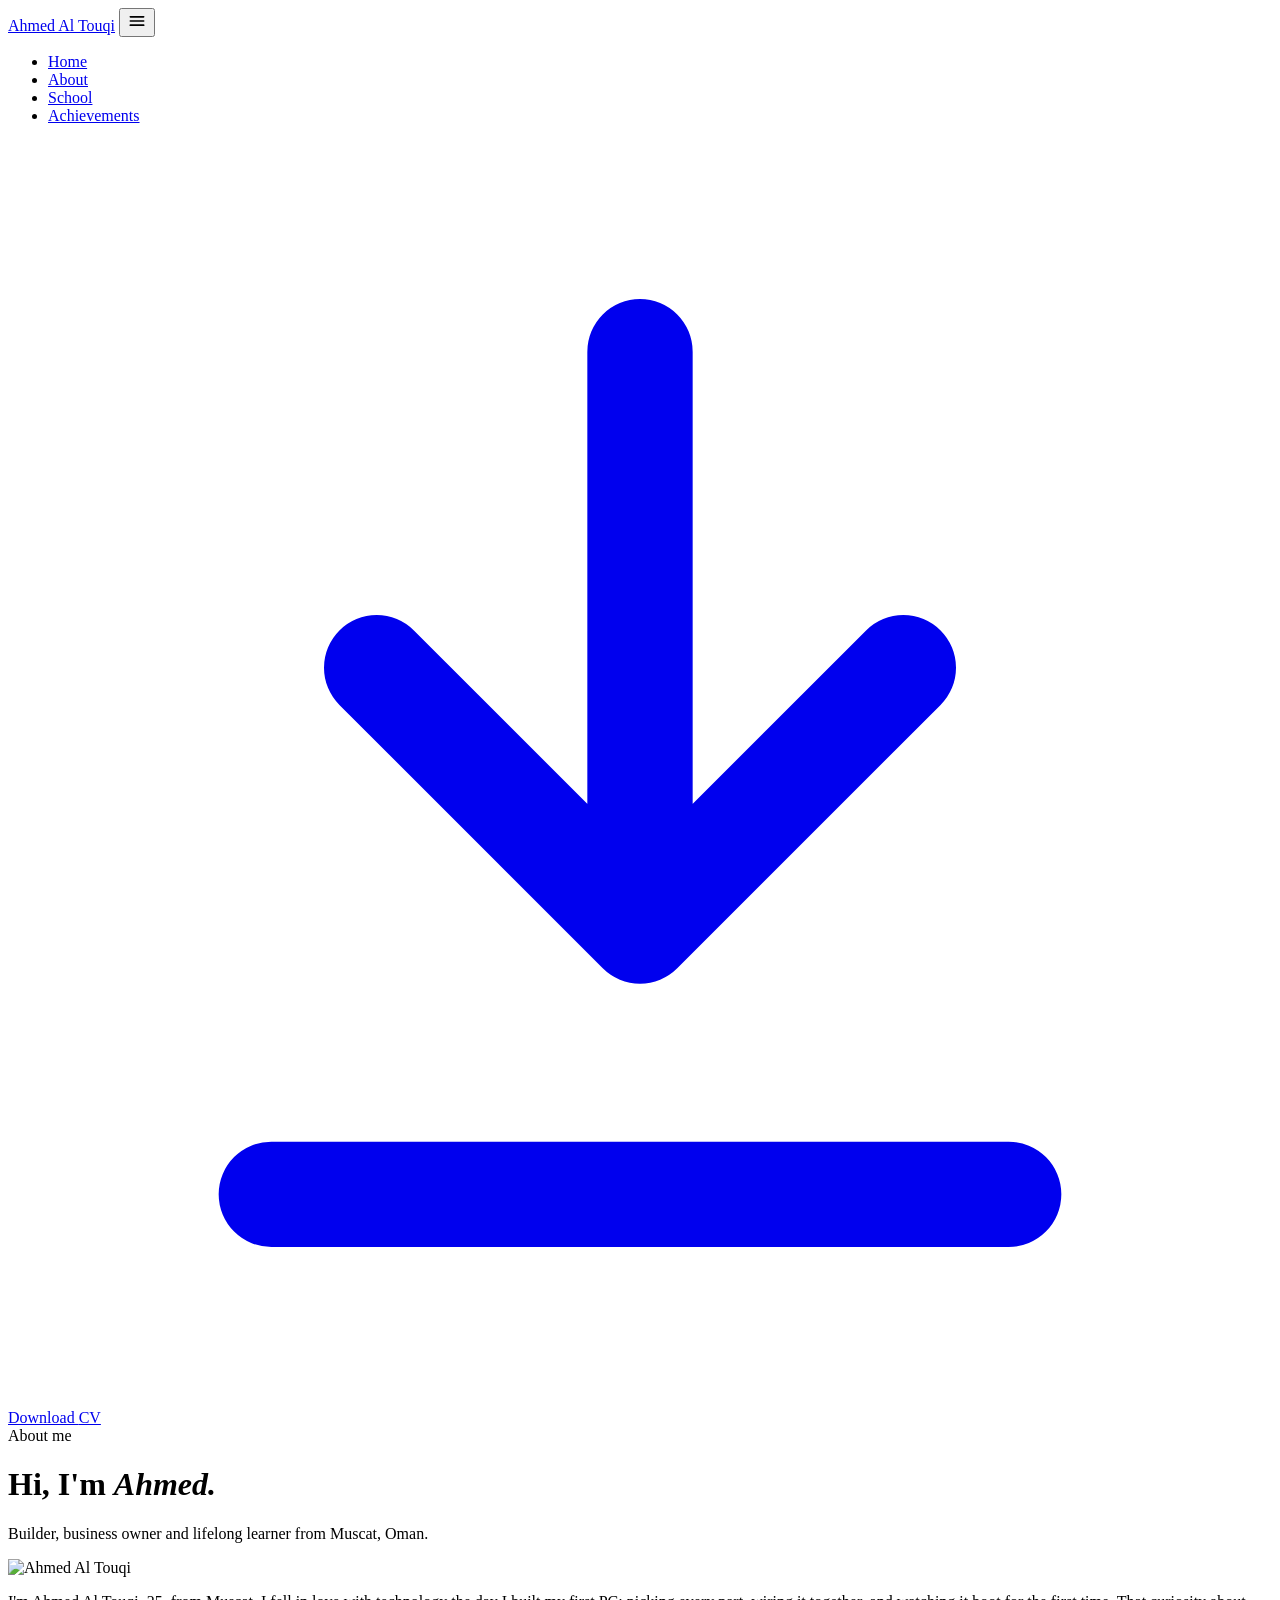
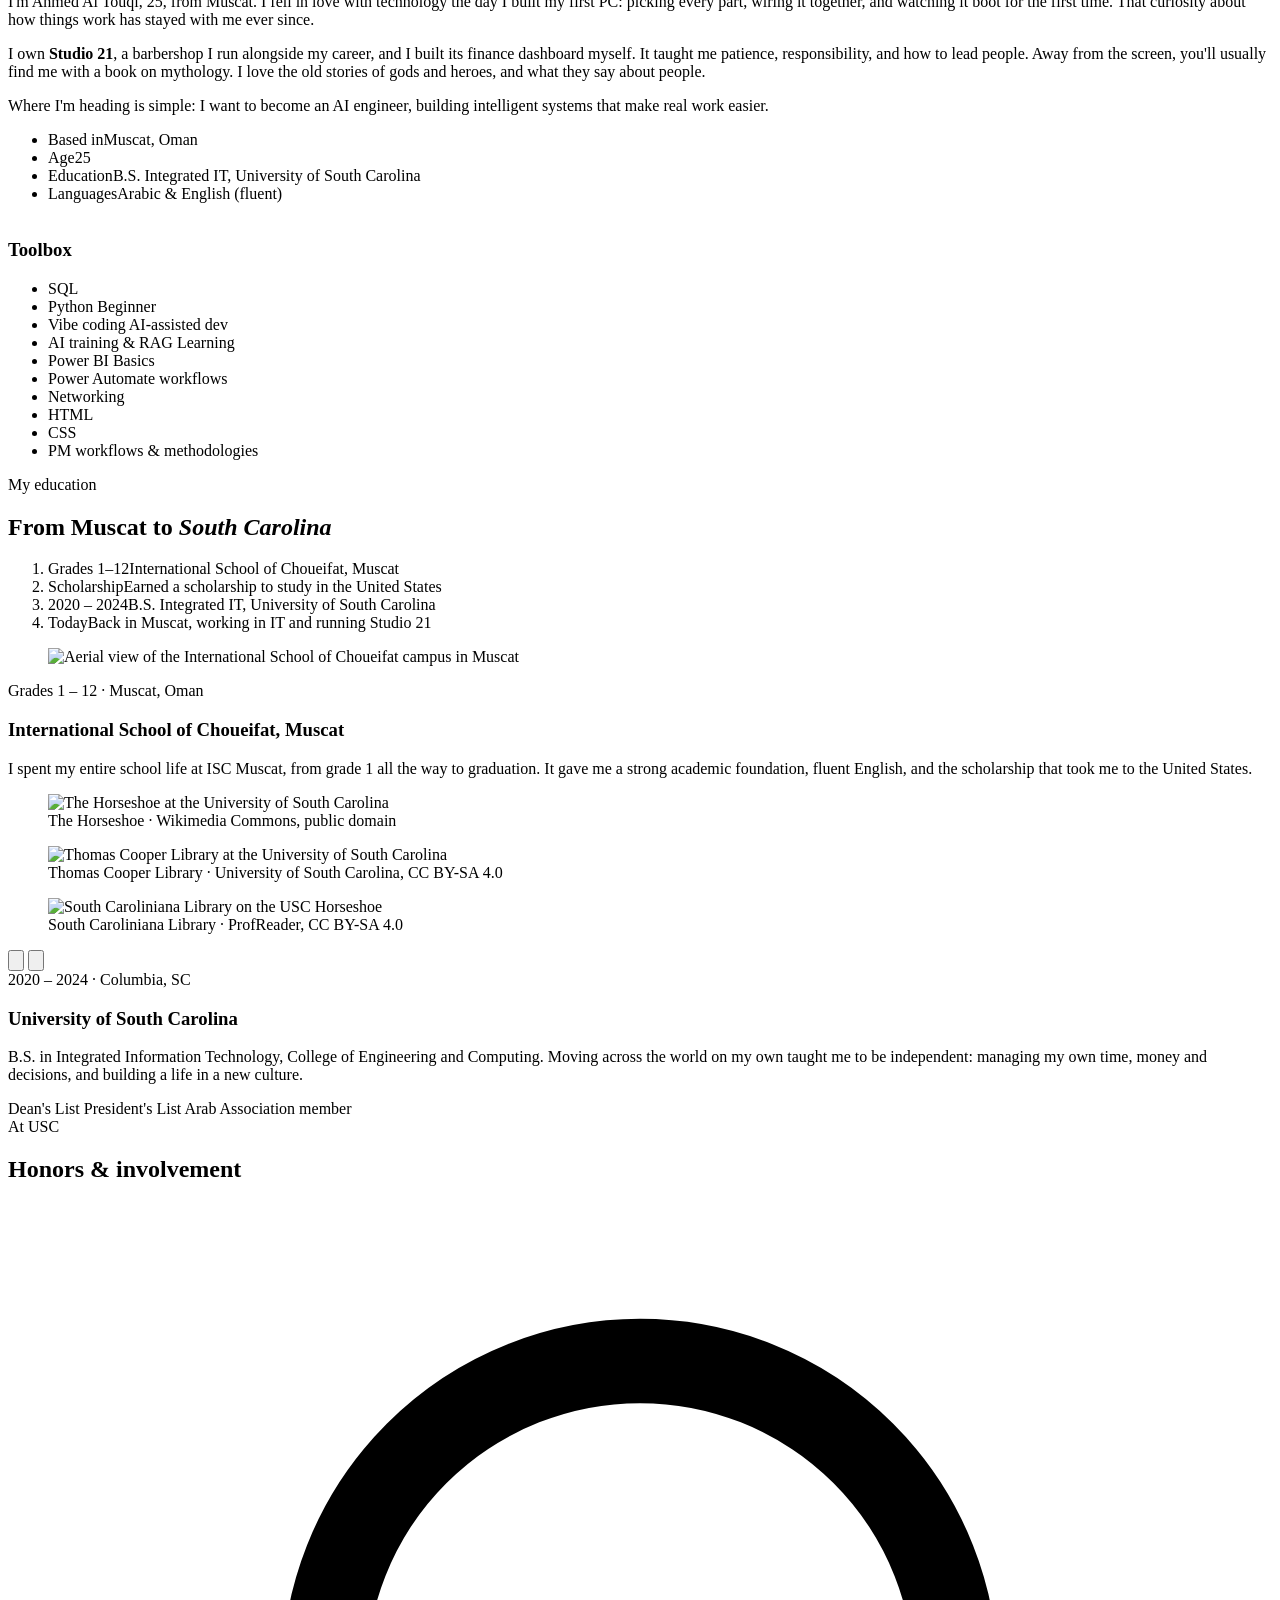
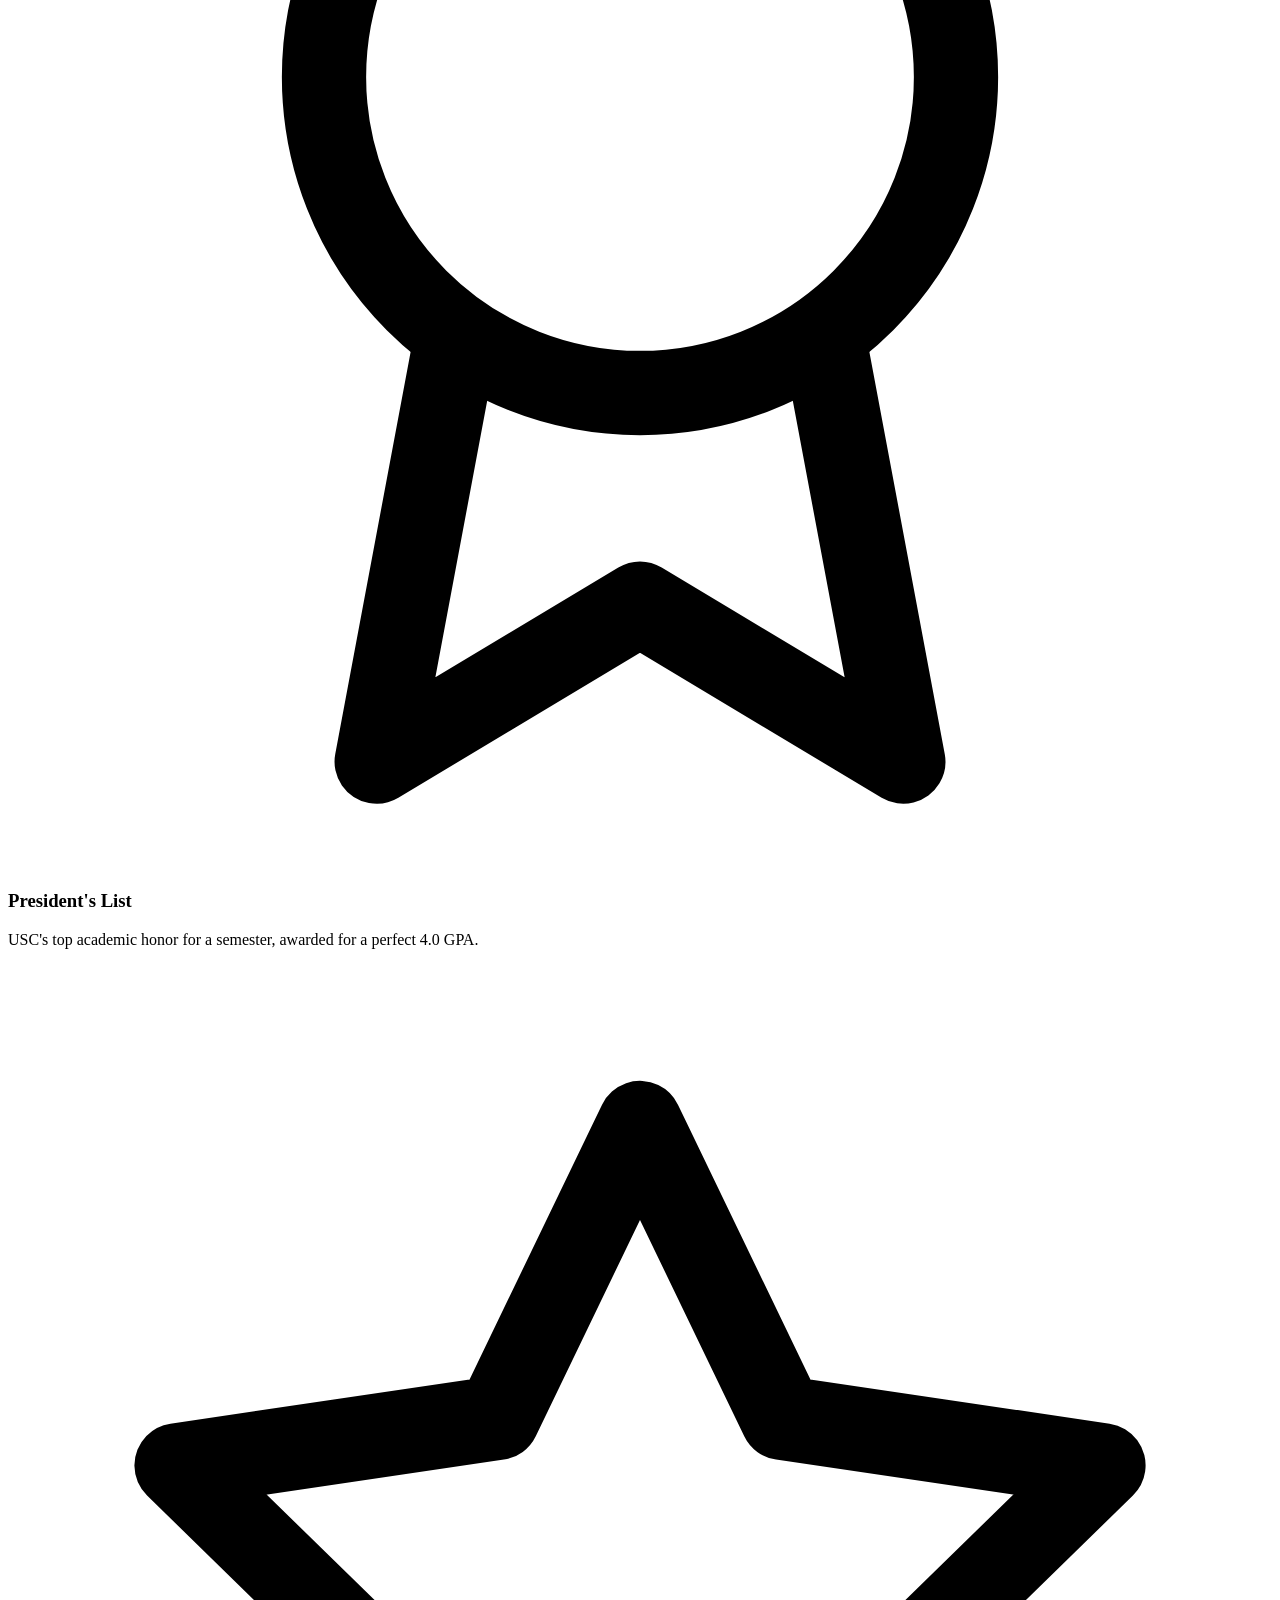
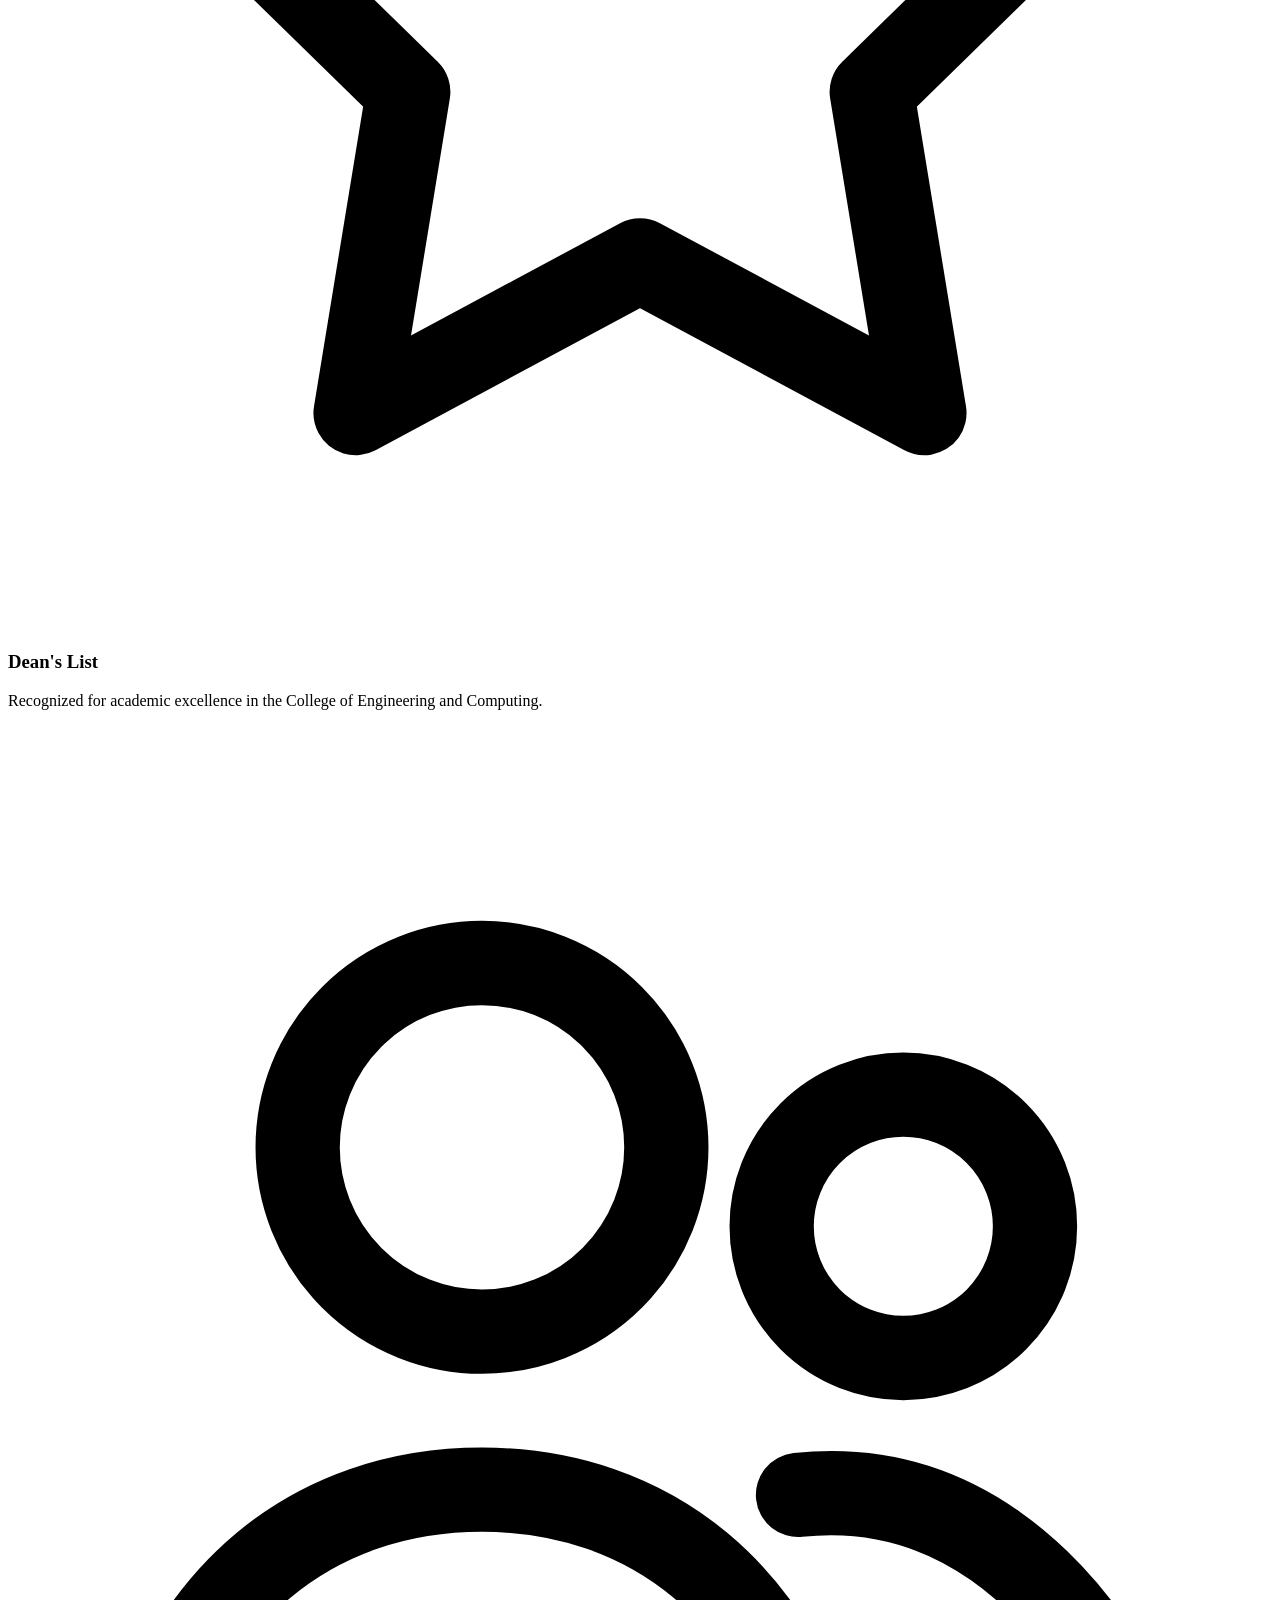
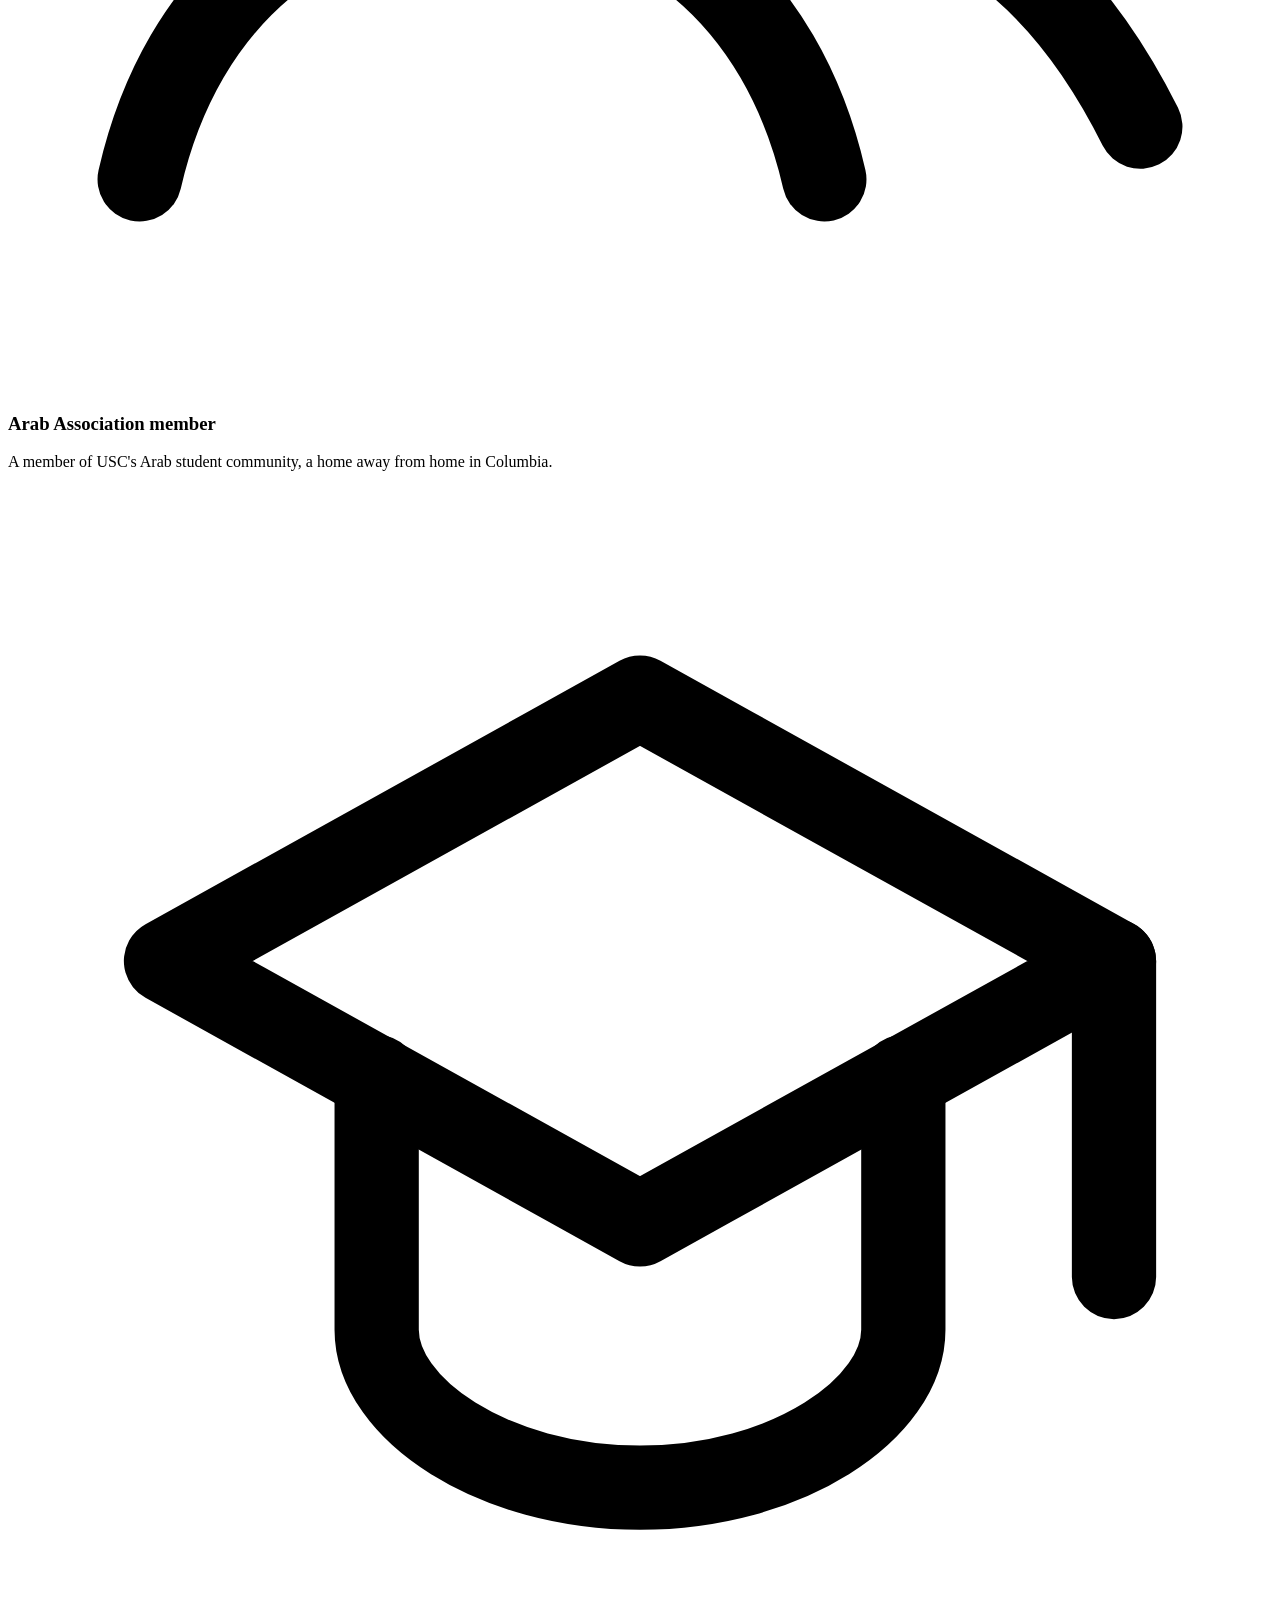
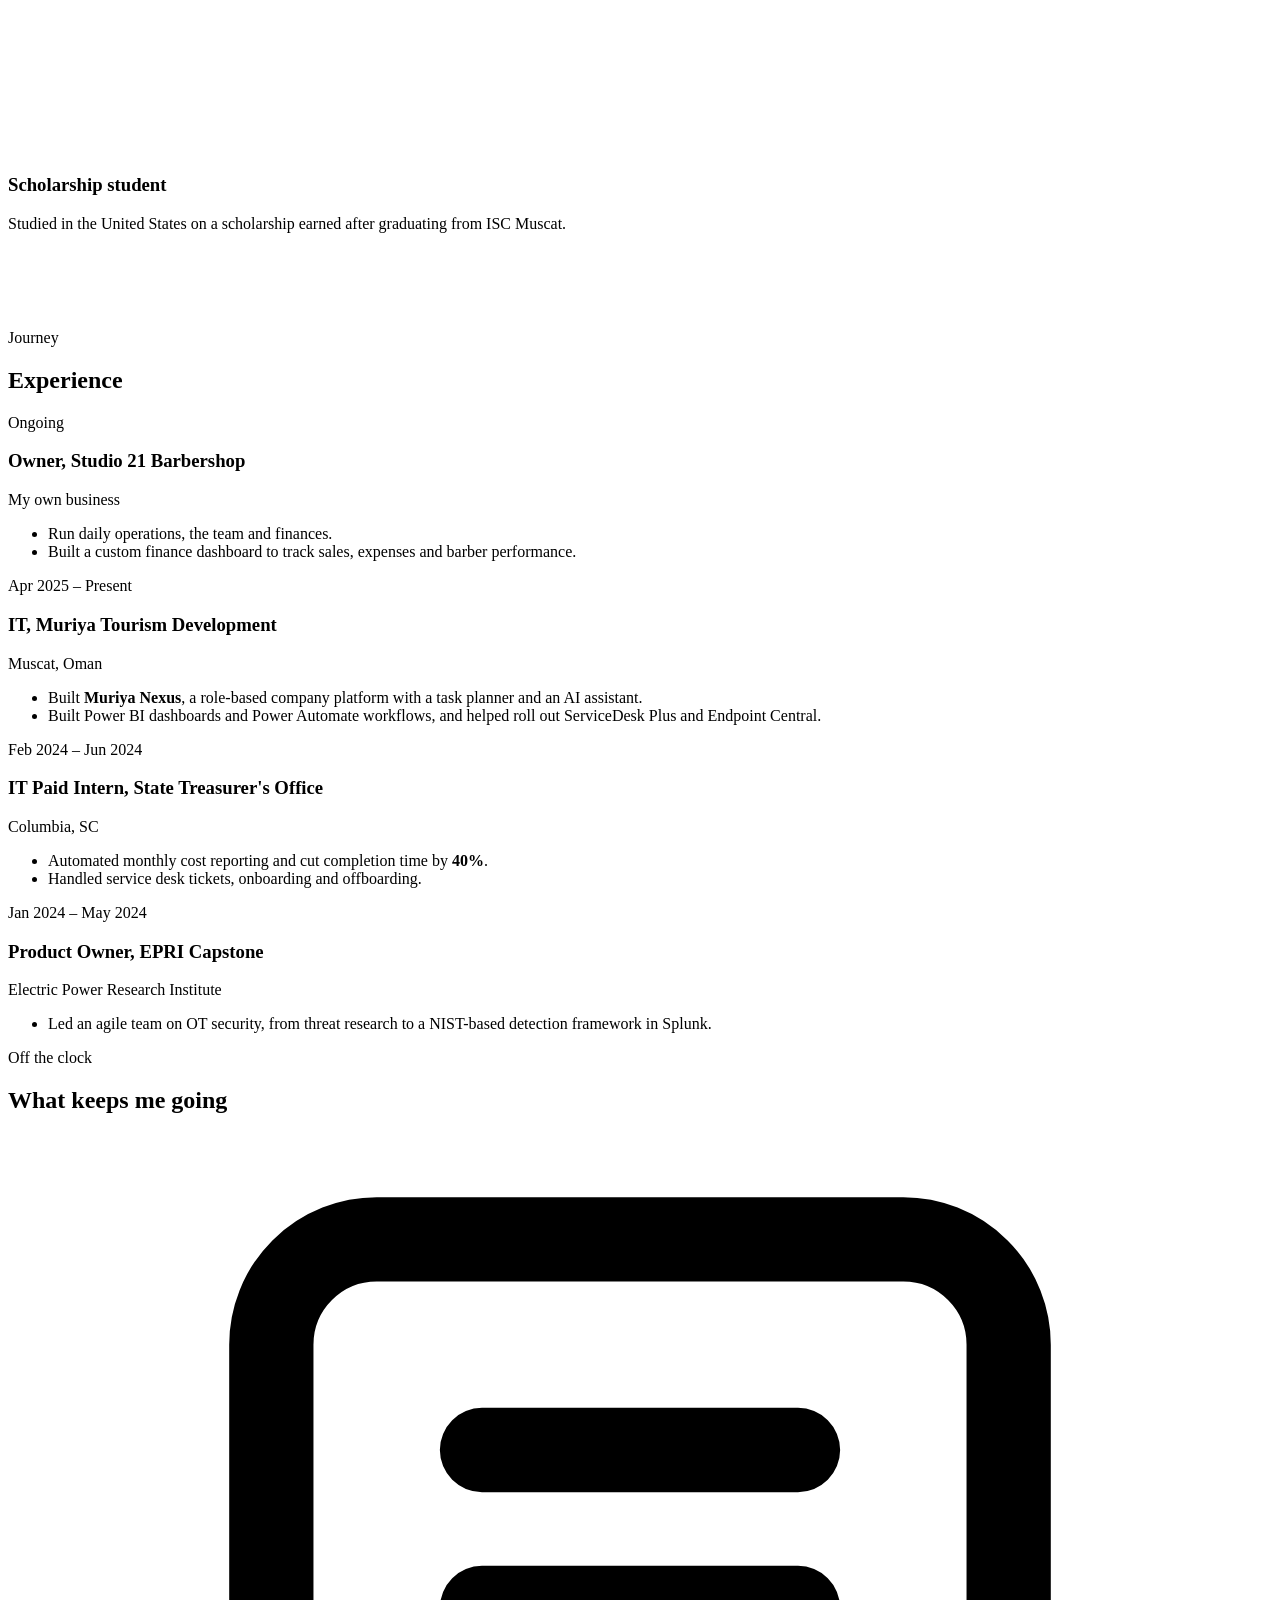
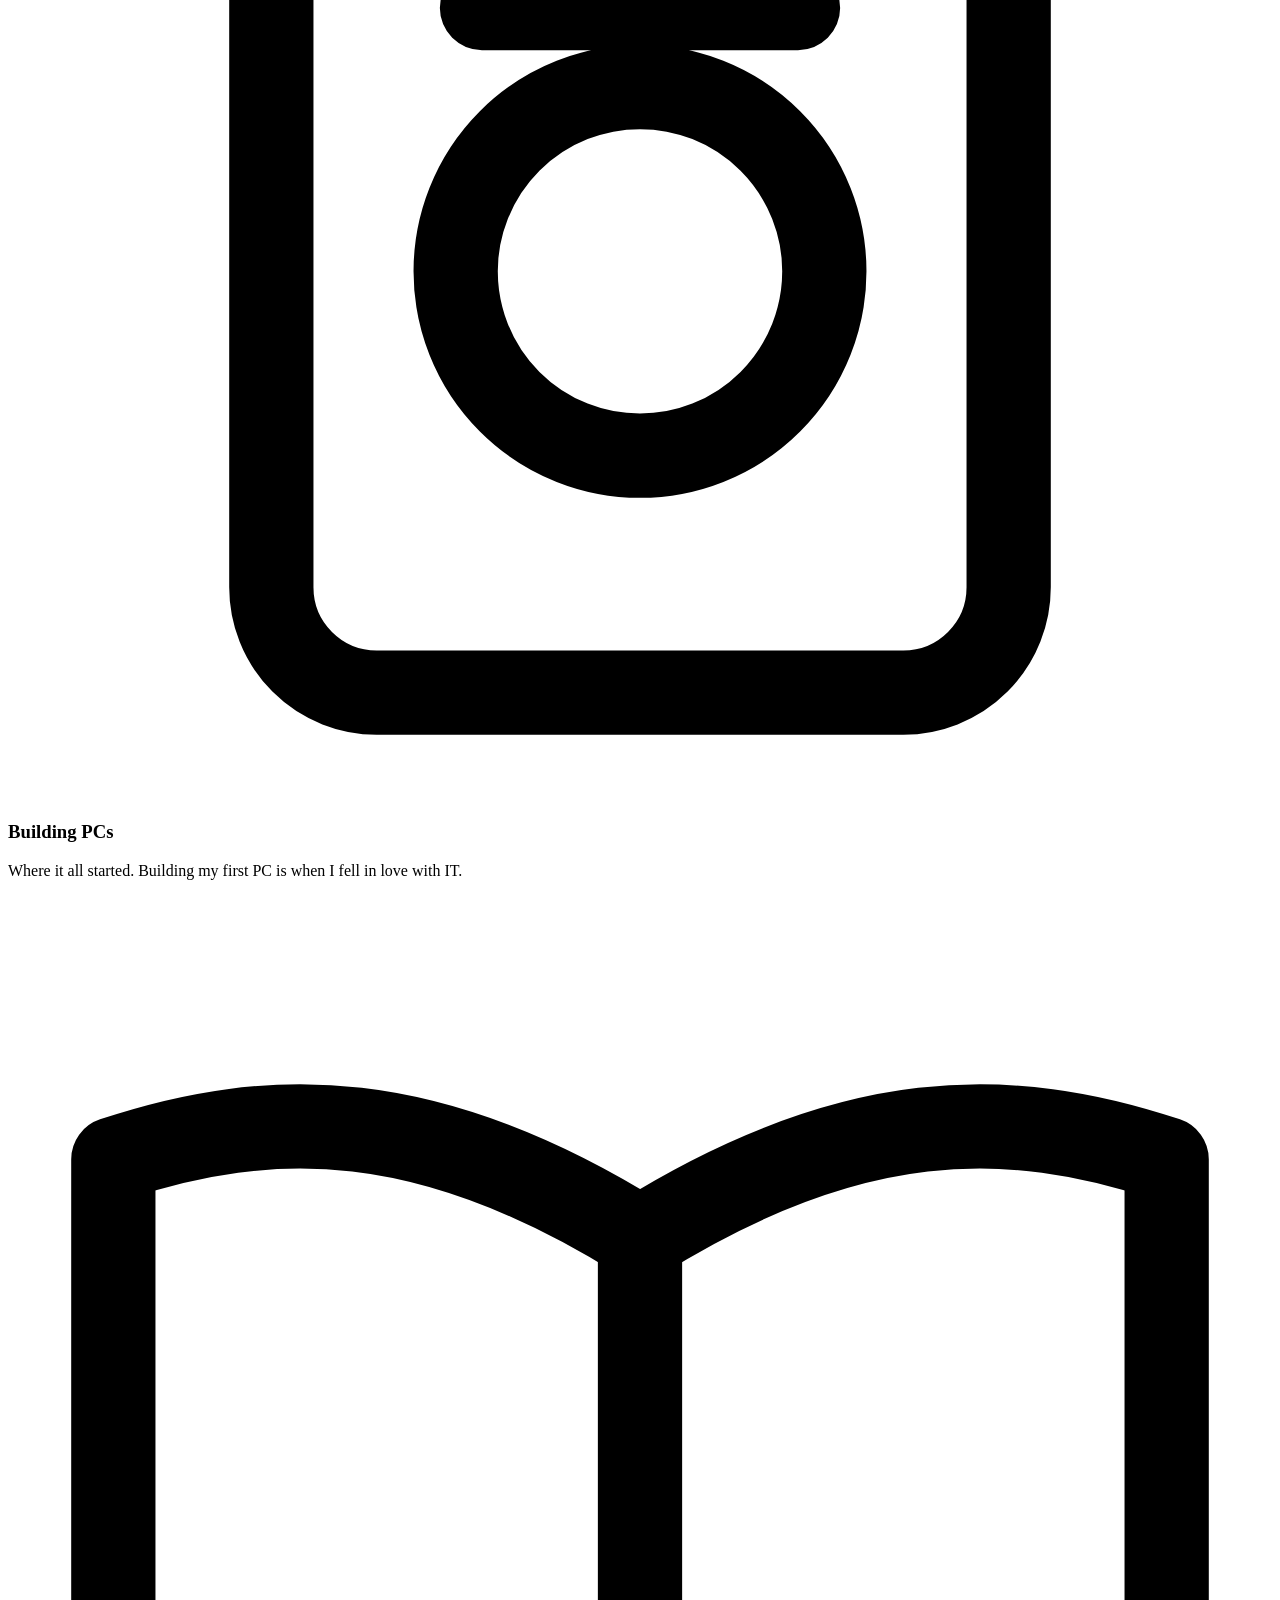
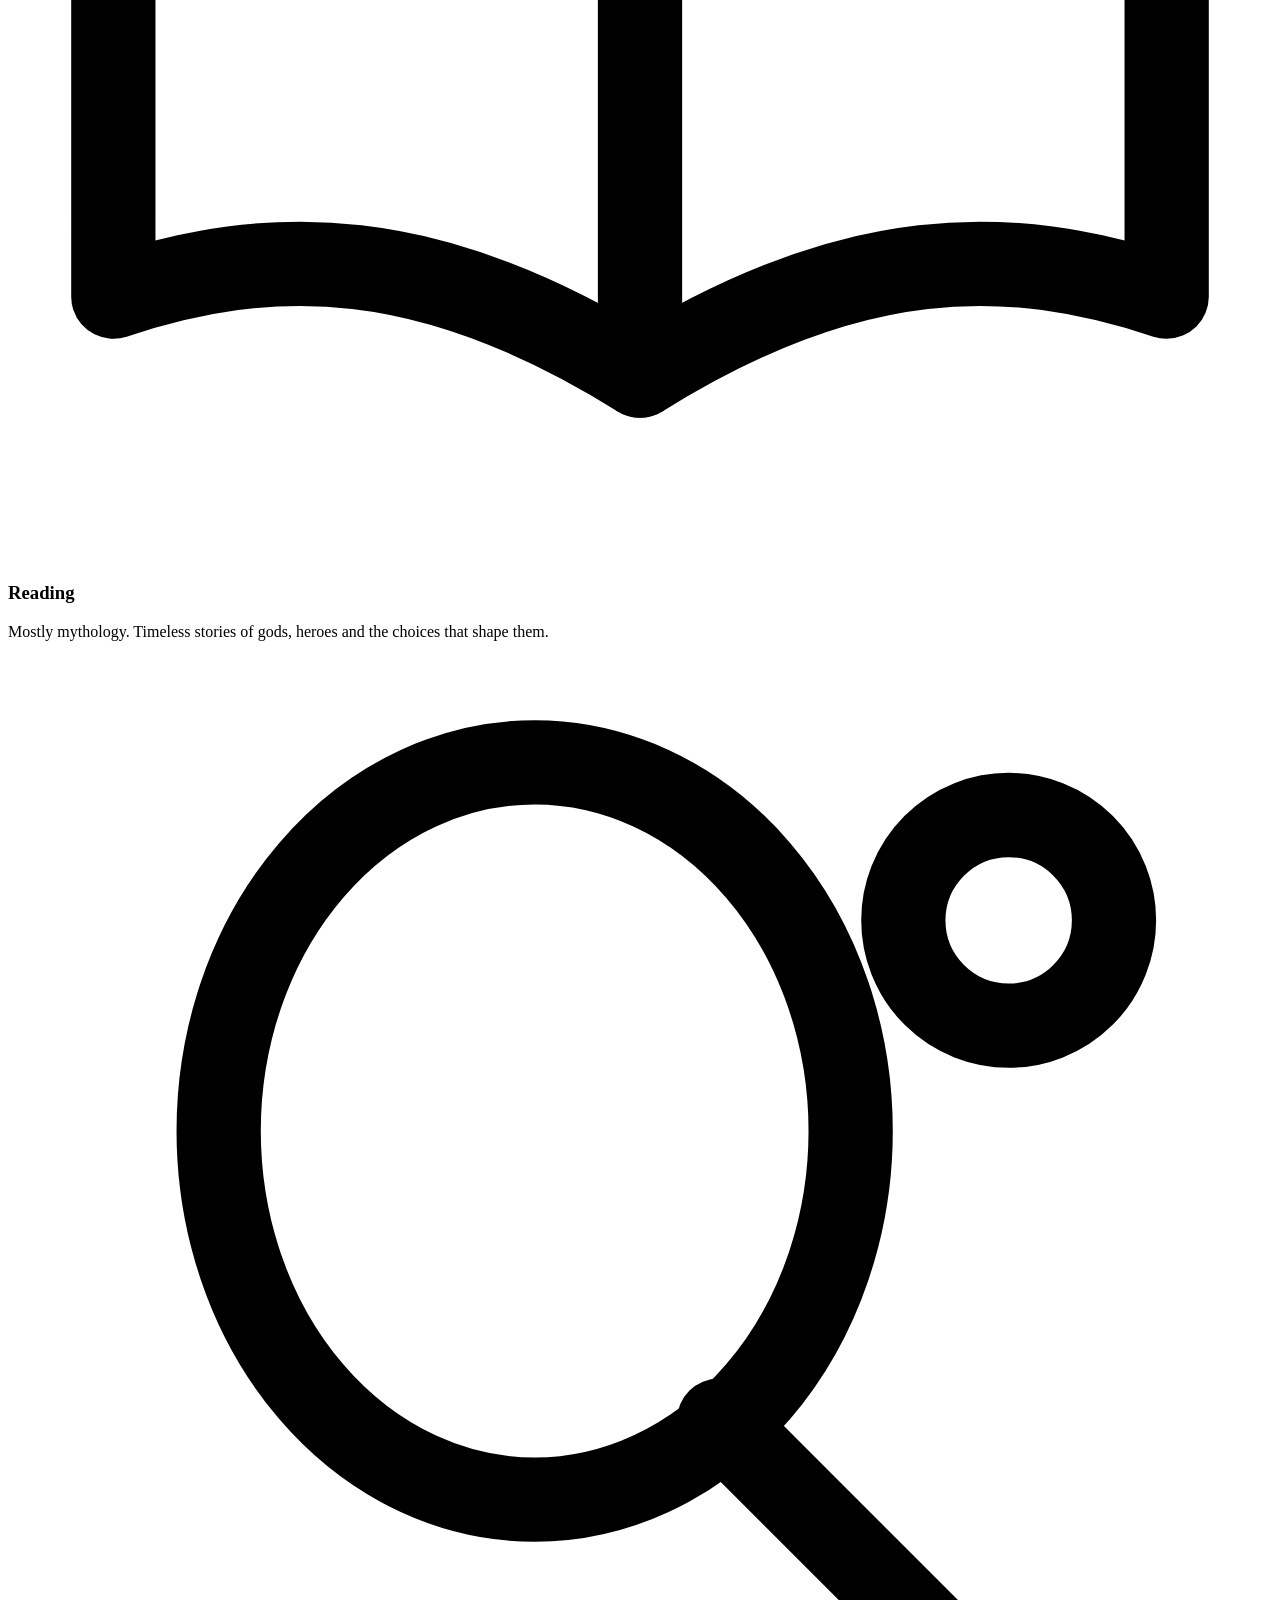
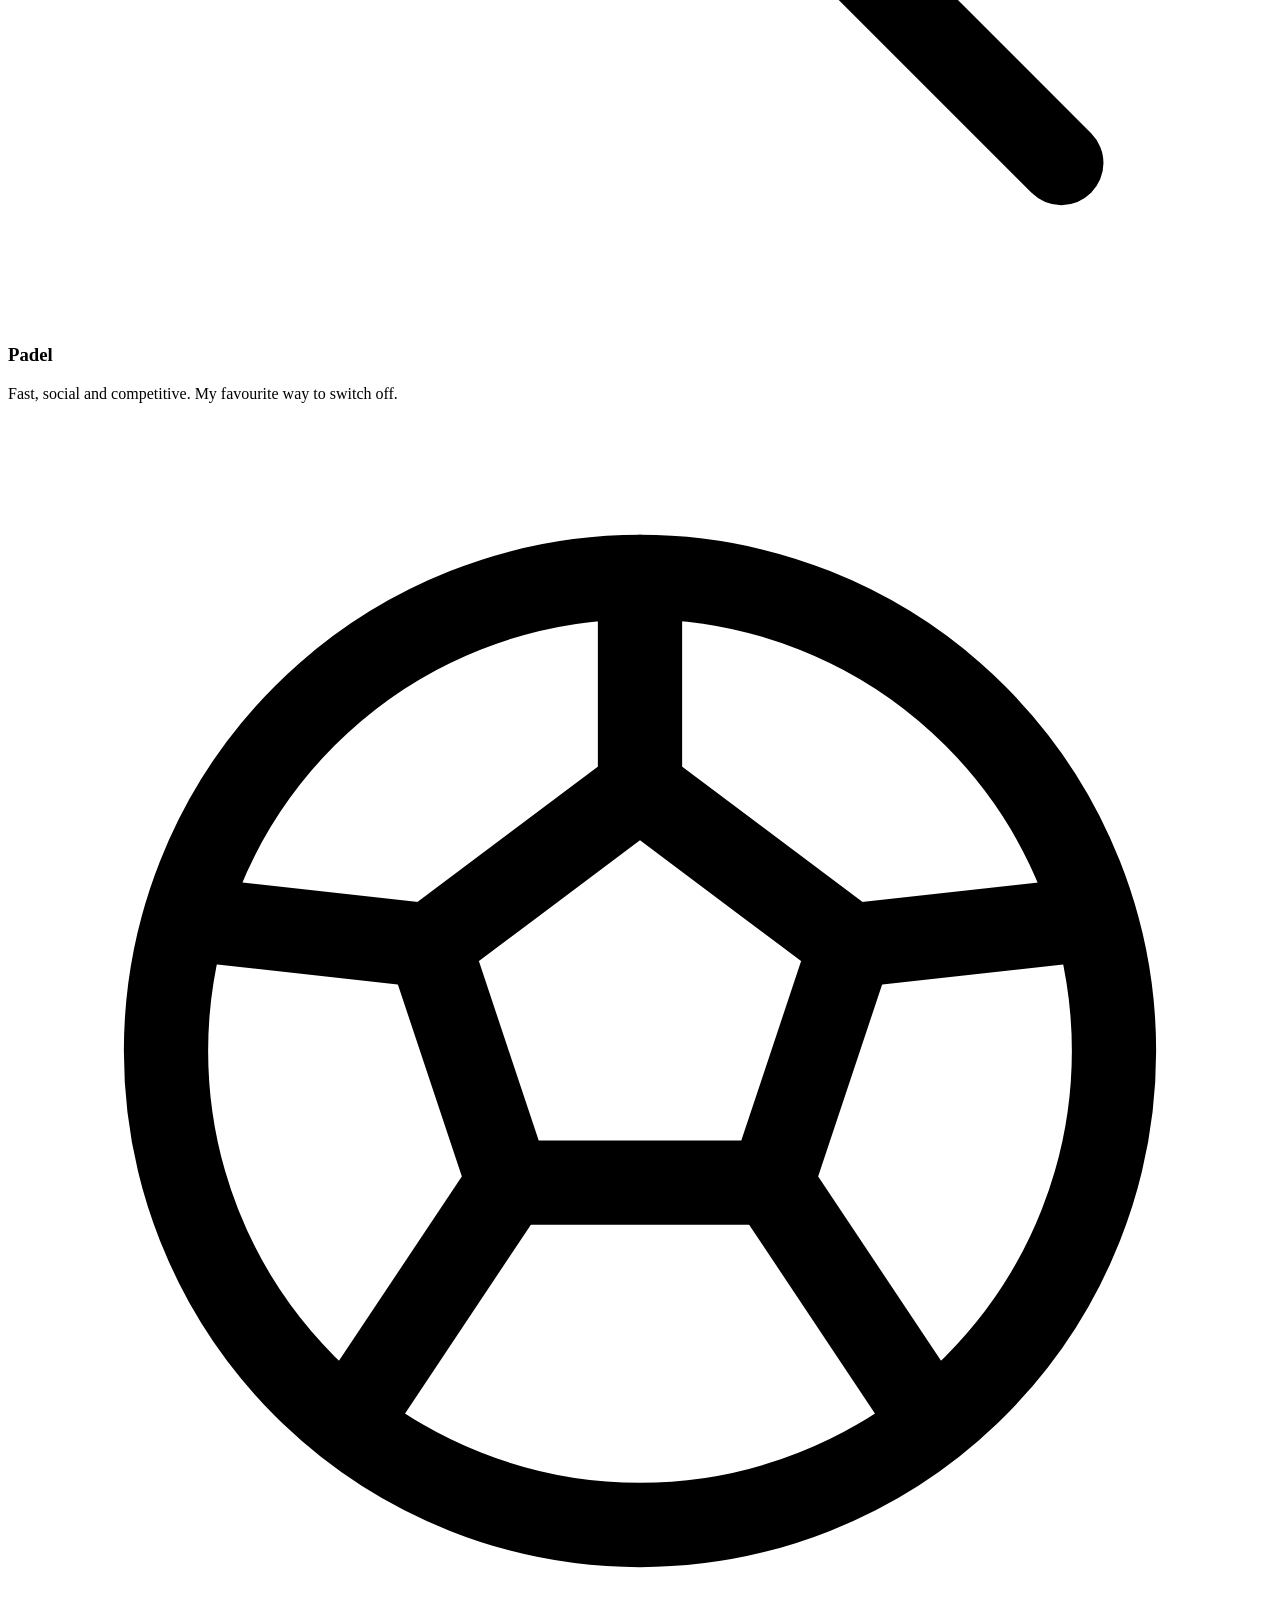
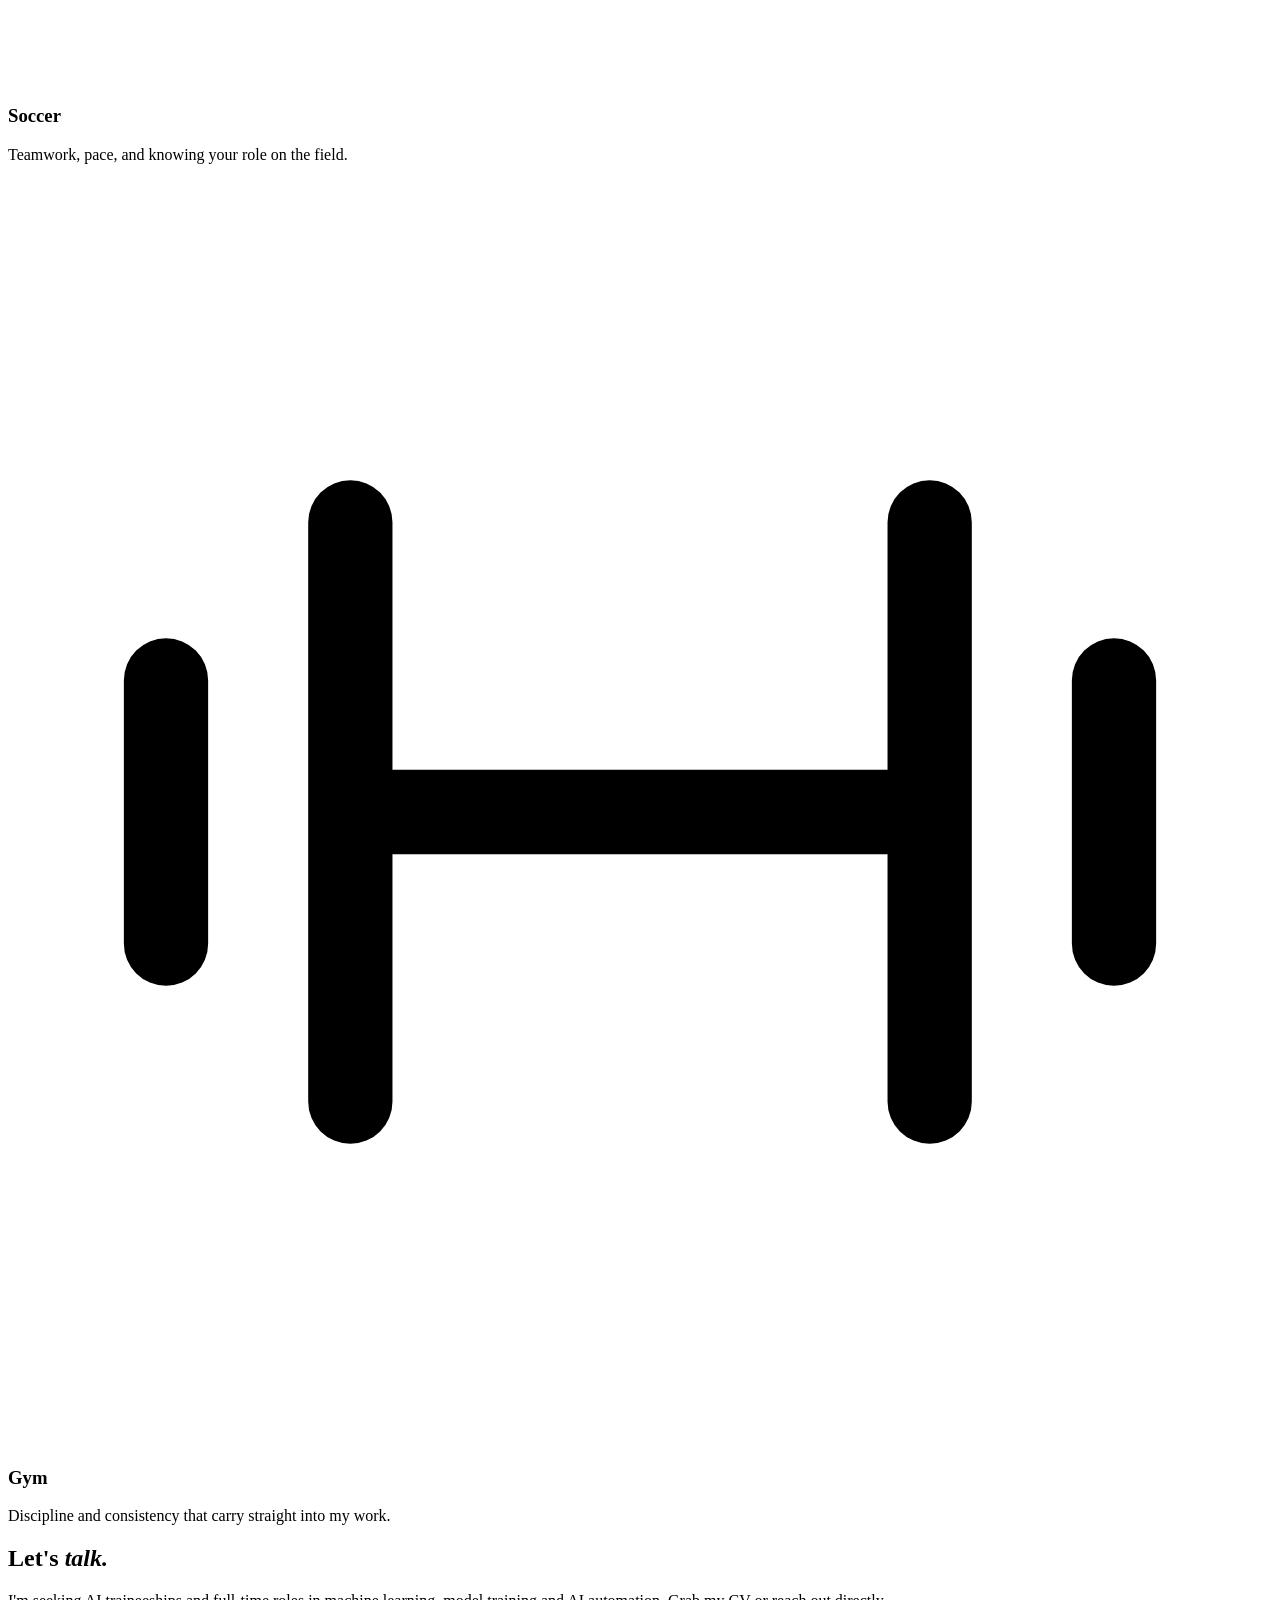
==== commit bddde62a: "AI-focused job search, personal About story, honors on About, video cover images, course spacing" ====
--- a/site/about.html
+++ b/site/about.html
@@ -36,7 +36,7 @@
     <div class="container page-head">
       <span class="eyebrow">About me</span>
       <h1>Hi, I'm <em>Ahmed.</em></h1>
-      <p>IT professional, business owner and future AI engineer from Muscat, Oman. I'm open to new opportunities.</p>
+      <p>Builder, business owner and lifelong learner from Muscat, Oman.</p>
     </div>
 
     <section style="padding-top: 0;">
@@ -44,19 +44,24 @@
         <div class="portrait reveal"><img src="/assets/img/ahmed.jpg" alt="Ahmed Al Touqi"></div>
         <div class="text reveal">
           <p>
-            I like turning messy problems into simple tools. I've built a finance dashboard for my own barbershop
-            and a company-wide platform at Muriya. I care about the people who use what I build as much as the tech behind it.
+            I'm Ahmed Al Touqi, 25, from Muscat. I fell in love with technology the day I built my first PC: picking
+            every part, wiring it together, and watching it boot for the first time. That curiosity about how things
+            work has stayed with me ever since.
           </p>
           <p>
-            Running a business taught me to think about cost, time and results. Now I'm setting my sights on
-            <strong>AI engineering</strong>: learning to build agents and AI systems that work on real company data.
+            I own <strong>Studio 21</strong>, a barbershop I run alongside my career, and I built its finance dashboard myself.
+            It taught me patience, responsibility, and how to lead people. Away from the screen, you'll usually find me
+            with a book on mythology. I love the old stories of gods and heroes, and what they say about people.
+          </p>
+          <p>
+            Where I'm heading is simple: I want to become an AI engineer, building intelligent systems that make real work easier.
           </p>
 
           <ul class="facts">
             <li><span>Based in</span>Muscat, Oman</li>
+            <li><span>Age</span>25</li>
             <li><span>Education</span>B.S. Integrated IT, University of South Carolina</li>
             <li><span>Languages</span>Arabic &amp; English (fluent)</li>
-            <li><span>Goal</span>AI engineer</li>
           </ul>
 
           <h3 style="margin-top: 36px;">Toolbox</h3>
@@ -144,6 +149,33 @@
     <section style="padding-top: 0;">
       <div class="container">
         <div class="section-head reveal">
+          <span class="eyebrow">At USC</span>
+          <h2>Honors &amp; involvement</h2>
+        </div>
+        <div class="honors">
+          <div class="honor reveal">
+            <div class="icon"><svg viewBox="0 0 24 24" fill="none" stroke="currentColor" stroke-width="1.6" stroke-linecap="round" stroke-linejoin="round"><circle cx="12" cy="9" r="6"/><path d="M8.5 14L7 22l5-3 5 3-1.5-8"/></svg></div>
+            <h3>President's List</h3>
+            <p>USC's top academic honor for a semester, awarded for a perfect 4.0 GPA.</p>
+          </div>
+          <div class="honor reveal">
+            <div class="icon"><svg viewBox="0 0 24 24" fill="none" stroke="currentColor" stroke-width="1.6" stroke-linecap="round" stroke-linejoin="round"><path d="M12 3l2.7 5.6 6.1.9-4.4 4.3 1 6.1L12 17l-5.4 2.9 1-6.1-4.4-4.3 6.1-.9z"/></svg></div>
+            <h3>Dean's List</h3>
+            <p>Recognized for academic excellence in the College of Engineering and Computing.</p>
+          </div>
+          <div class="honor reveal">
+            <div class="icon"><svg viewBox="0 0 24 24" fill="none" stroke="currentColor" stroke-width="1.6" stroke-linecap="round" stroke-linejoin="round"><circle cx="9" cy="8" r="3.5"/><circle cx="17" cy="9.5" r="2.5"/><path d="M2.5 20c.8-3.5 3.3-5.5 6.5-5.5s5.7 2 6.5 5.5M15 14.6c2.8-.3 5 1.4 6.5 4.4"/></svg></div>
+            <h3>Arab Association member</h3>
+            <p>A member of USC's Arab student community, a home away from home in Columbia.</p>
+          </div>
+          <div class="honor reveal">
+            <div class="icon"><svg viewBox="0 0 24 24" fill="none" stroke="currentColor" stroke-width="1.6" stroke-linecap="round" stroke-linejoin="round"><path d="M3 9l9-5 9 5-9 5z"/><path d="M7 11.2V16c0 1.5 2.2 3 5 3s5-1.5 5-3v-4.8M21 9v6"/></svg></div>
+            <h3>Scholarship student</h3>
+            <p>Studied in the United States on a scholarship earned after graduating from ISC Muscat.</p>
+          </div>
+        </div>
+
+        <div class="section-head reveal" style="margin-top: 96px;">
           <span class="eyebrow">Journey</span>
           <h2>Experience</h2>
         </div>
@@ -195,9 +227,14 @@
         </div>
         <div class="interests">
           <div class="interest reveal">
-            <div class="icon"><svg viewBox="0 0 24 24" fill="none" stroke="currentColor" stroke-width="1.6" stroke-linecap="round" stroke-linejoin="round"><rect x="2" y="7" width="20" height="11" rx="5.5"/><path d="M7 11v3M5.5 12.5h3M15.5 12h.01M18 13.5h.01"/></svg></div>
-            <h3>Video games</h3>
-            <p>Where it all started. Gaming made me curious about how computers work, and that curiosity became my career.</p>
+            <div class="icon"><svg viewBox="0 0 24 24" fill="none" stroke="currentColor" stroke-width="1.6" stroke-linecap="round" stroke-linejoin="round"><rect x="5" y="2" width="14" height="20" rx="2"/><circle cx="12" cy="14" r="3.5"/><path d="M9 6h6M9 9h6"/></svg></div>
+            <h3>Building PCs</h3>
+            <p>Where it all started. Building my first PC is when I fell in love with IT.</p>
+          </div>
+          <div class="interest reveal">
+            <div class="icon"><svg viewBox="0 0 24 24" fill="none" stroke="currentColor" stroke-width="1.6" stroke-linecap="round" stroke-linejoin="round"><path d="M2 5c3-1 6-1 10 1.5C16 4 19 4 22 5v14c-3-1-6-1-10 1.5C8 18 5 18 2 19z"/><path d="M12 6.5v14"/></svg></div>
+            <h3>Reading</h3>
+            <p>Mostly mythology. Timeless stories of gods, heroes and the choices that shape them.</p>
           </div>
           <div class="interest reveal">
             <div class="icon"><svg viewBox="0 0 24 24" fill="none" stroke="currentColor" stroke-width="1.6" stroke-linecap="round" stroke-linejoin="round"><ellipse cx="10" cy="9" rx="6" ry="7"/><path d="M13.5 14.5L20 21"/><circle cx="19" cy="5" r="2"/></svg></div>
@@ -222,7 +259,7 @@
       <div class="container">
         <div class="cta reveal">
           <h2>Let's <em>talk.</em></h2>
-          <p>I'm looking for my next role in IT, data or AI. Grab my CV or reach out directly.</p>
+          <p>I'm seeking AI traineeships and full-time roles in machine learning, model training and AI automation. Grab my CV or reach out directly.</p>
           <div class="actions">
             <a href="/assets/Ahmed-Al-Touqi-CV.pdf" class="btn btn-primary" download>Download CV</a>
             <a href="mailto:ahmed.altouqi1@outlook.com" class="btn">Email me</a>
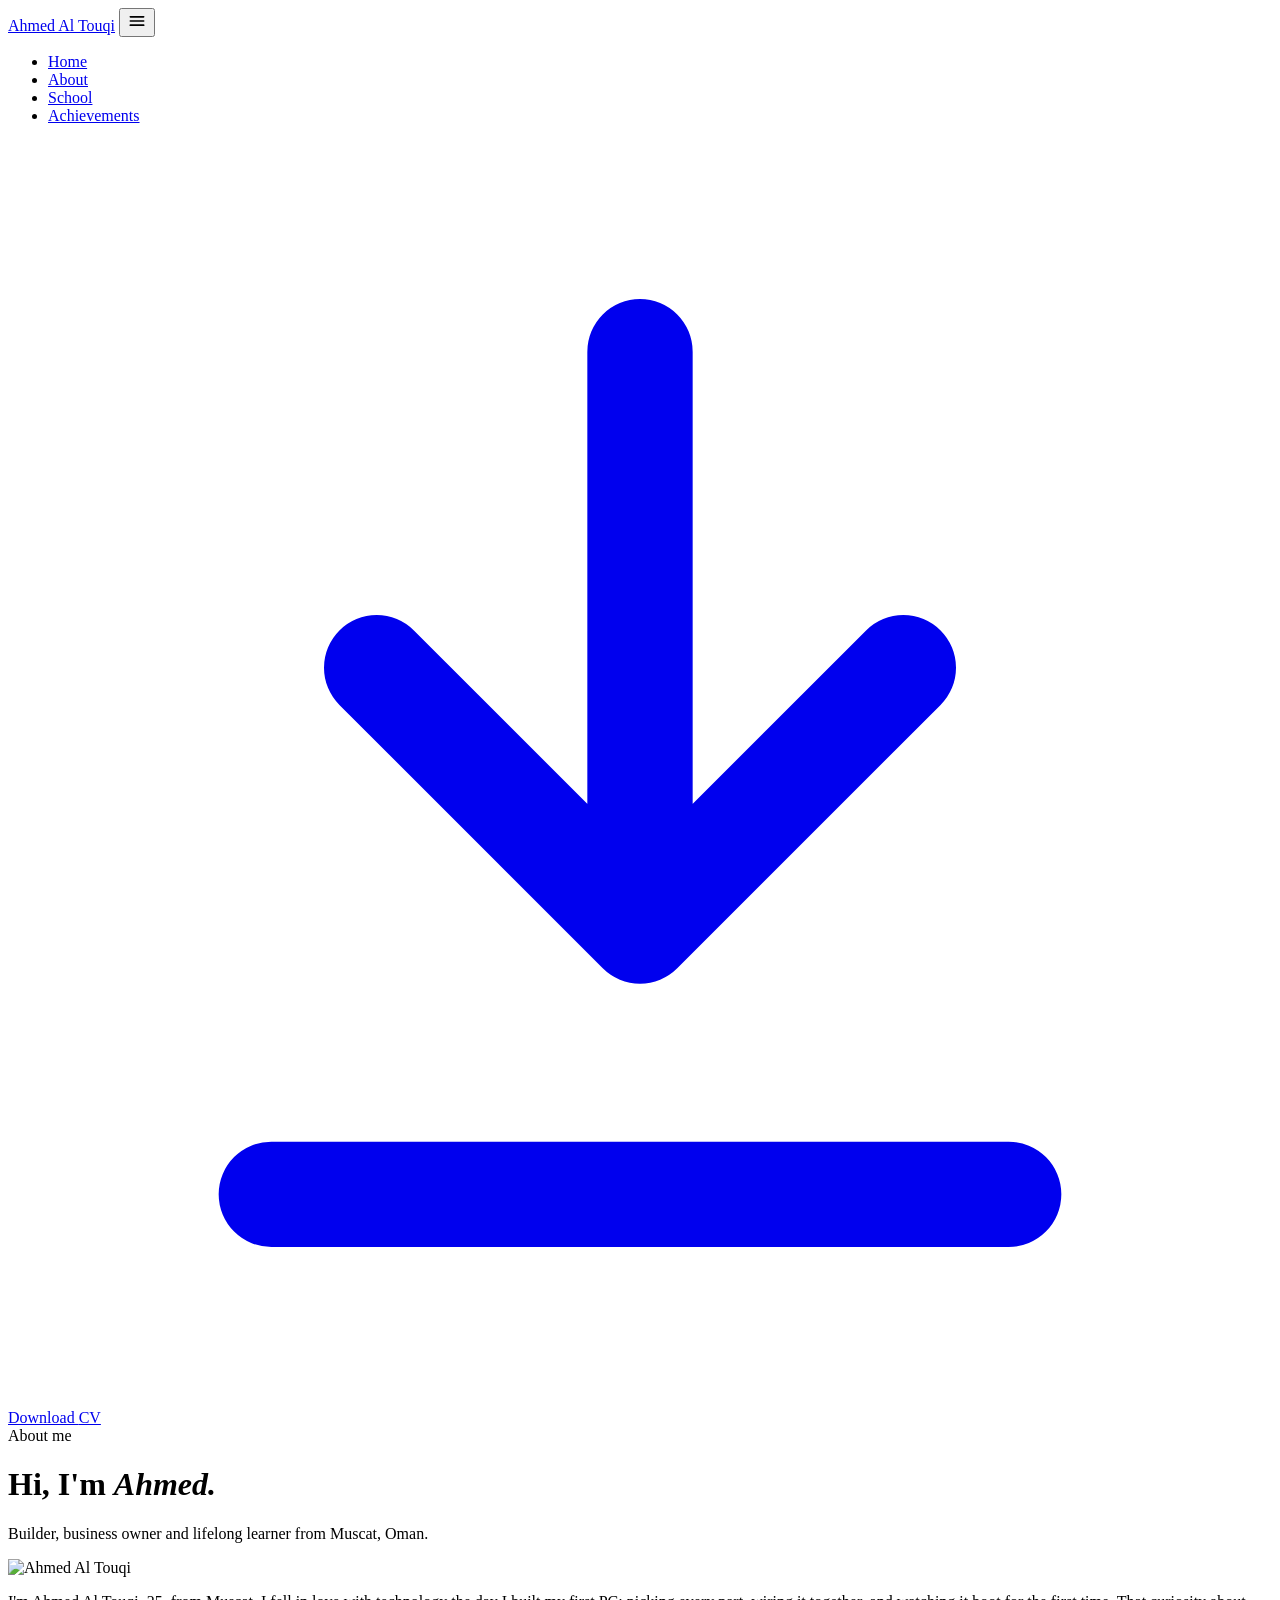
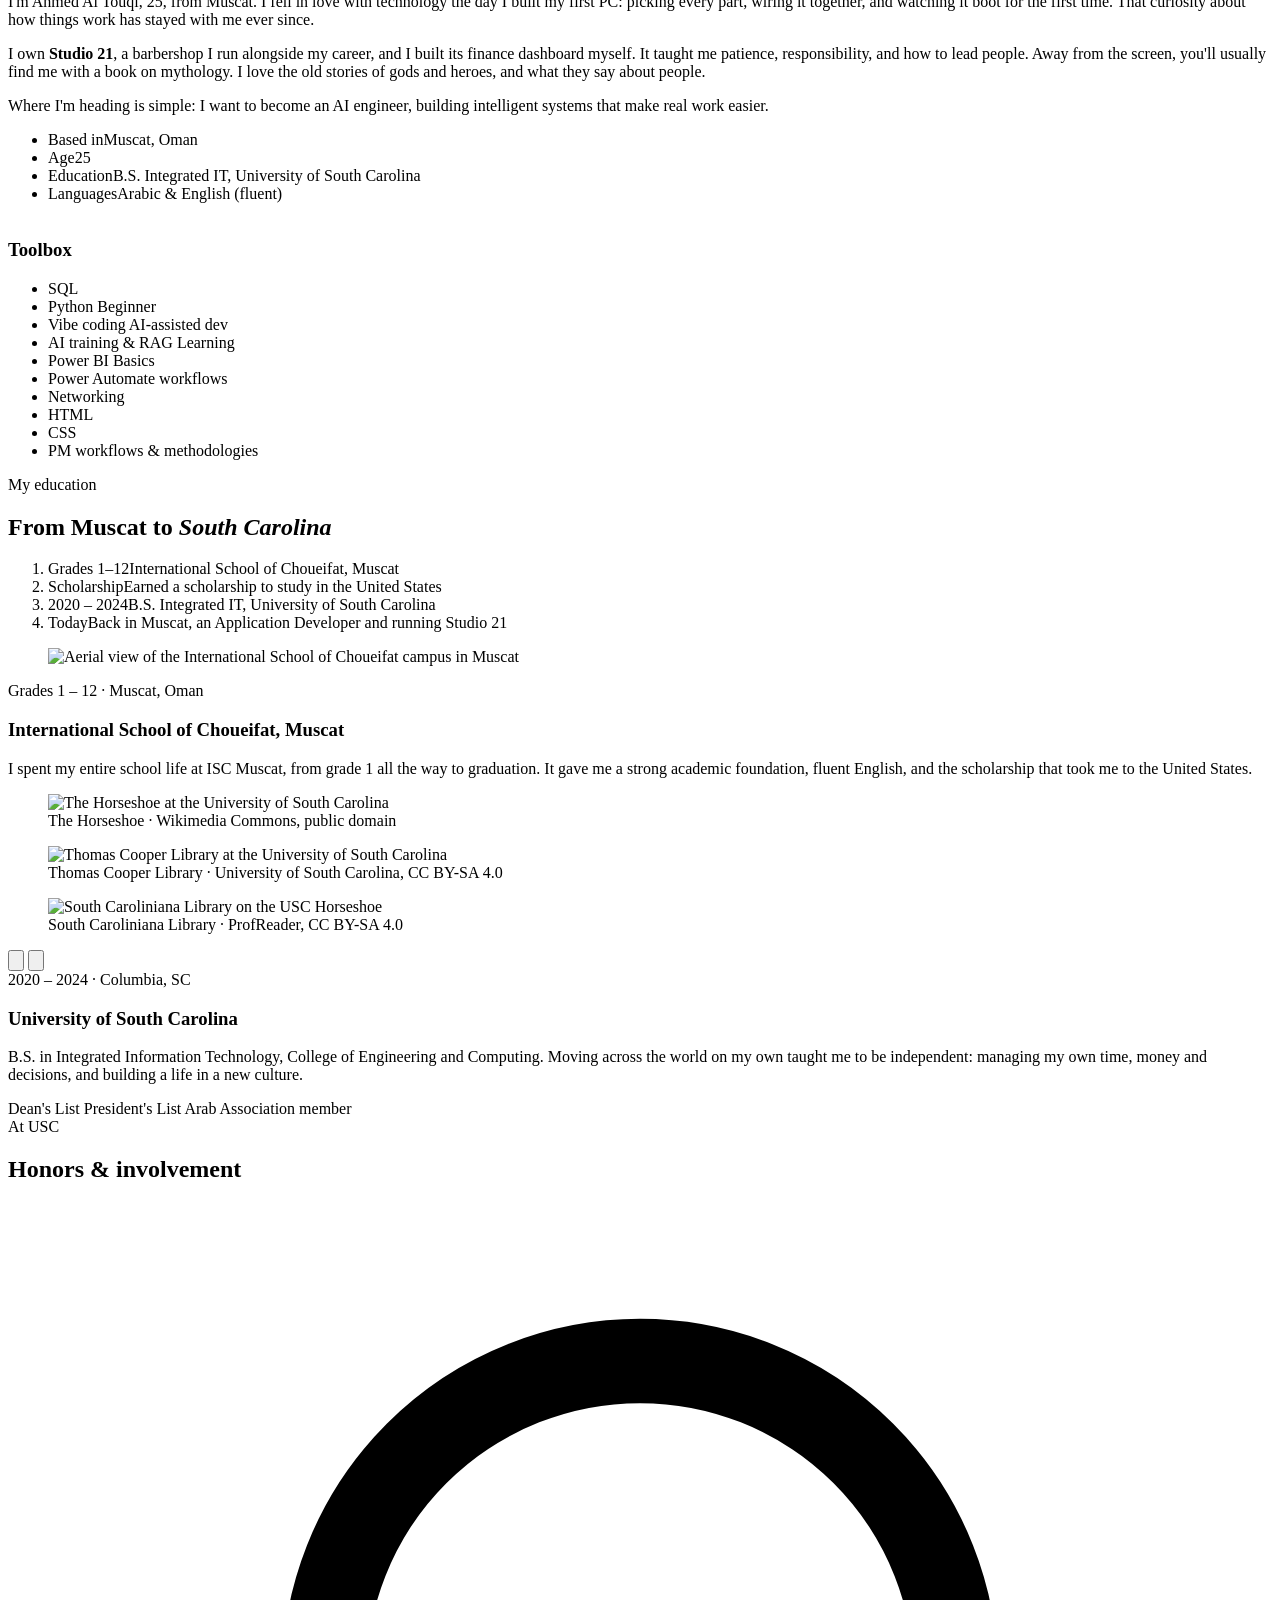
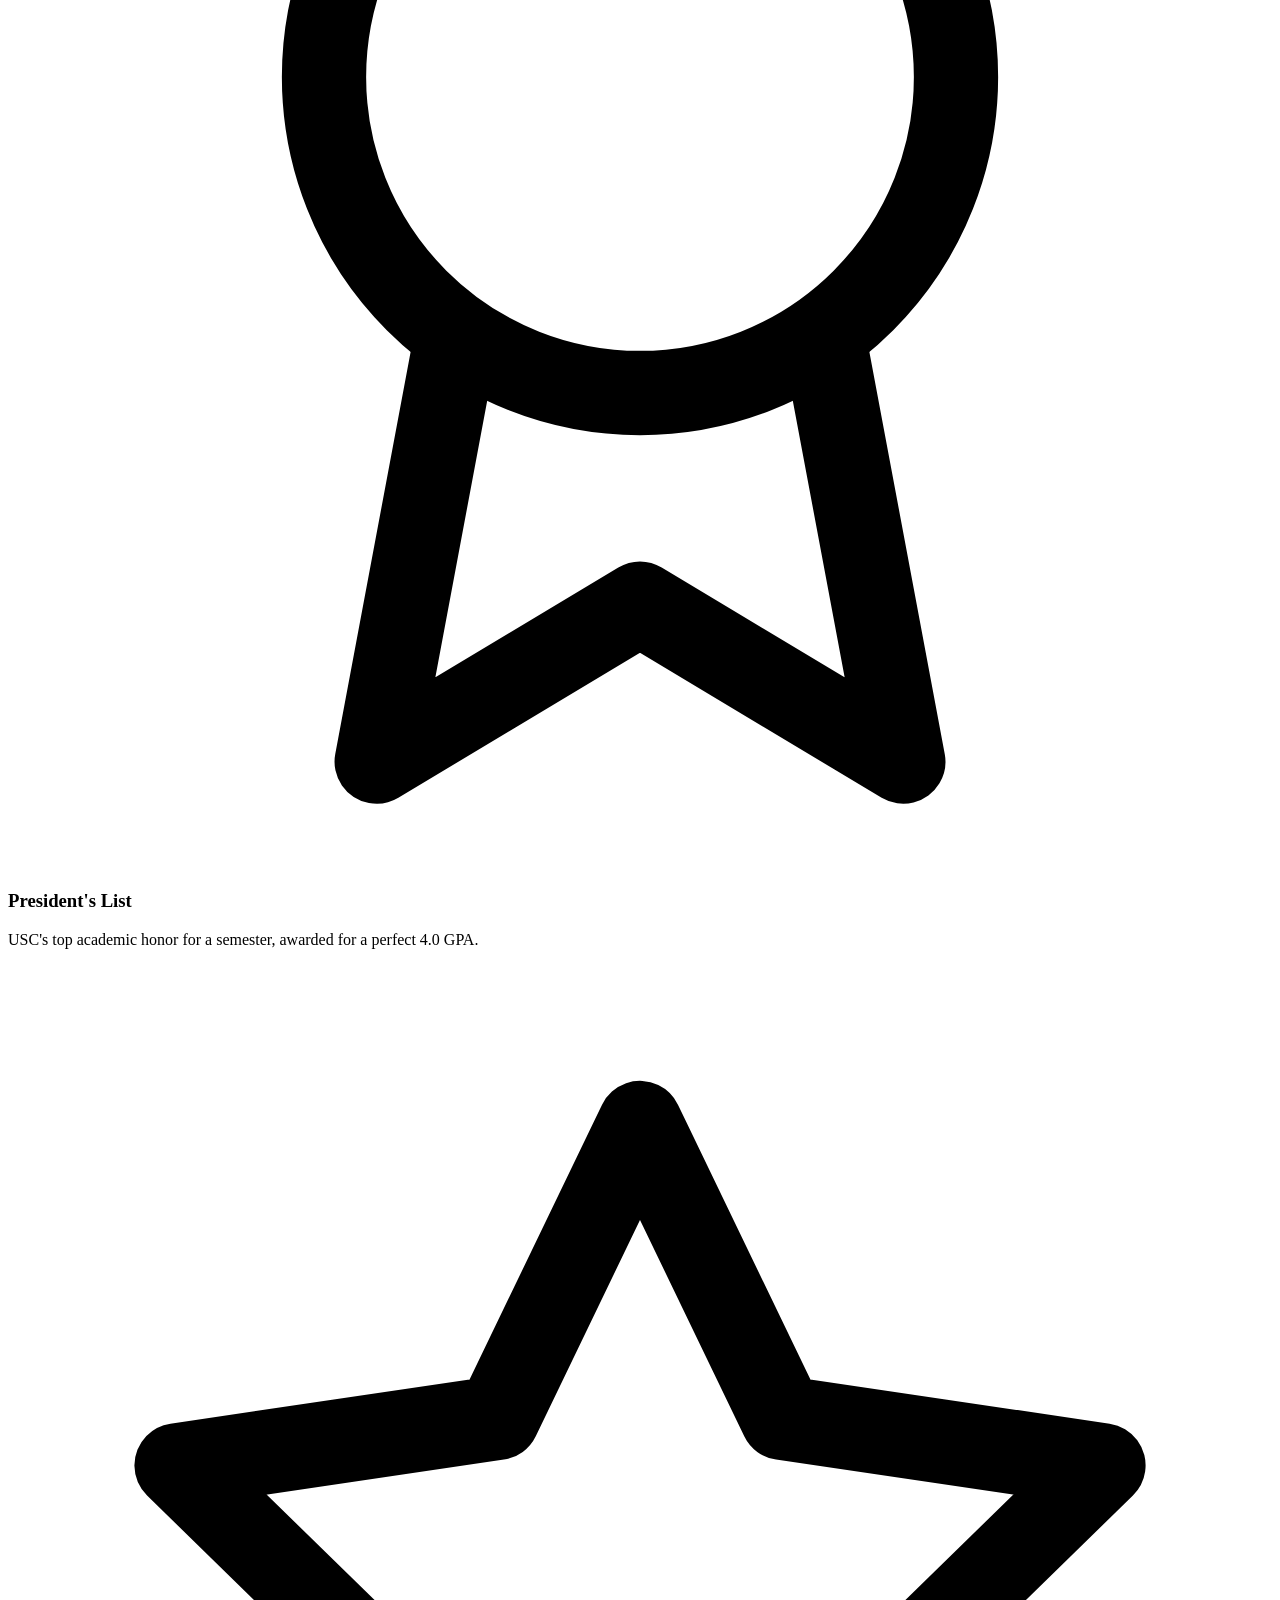
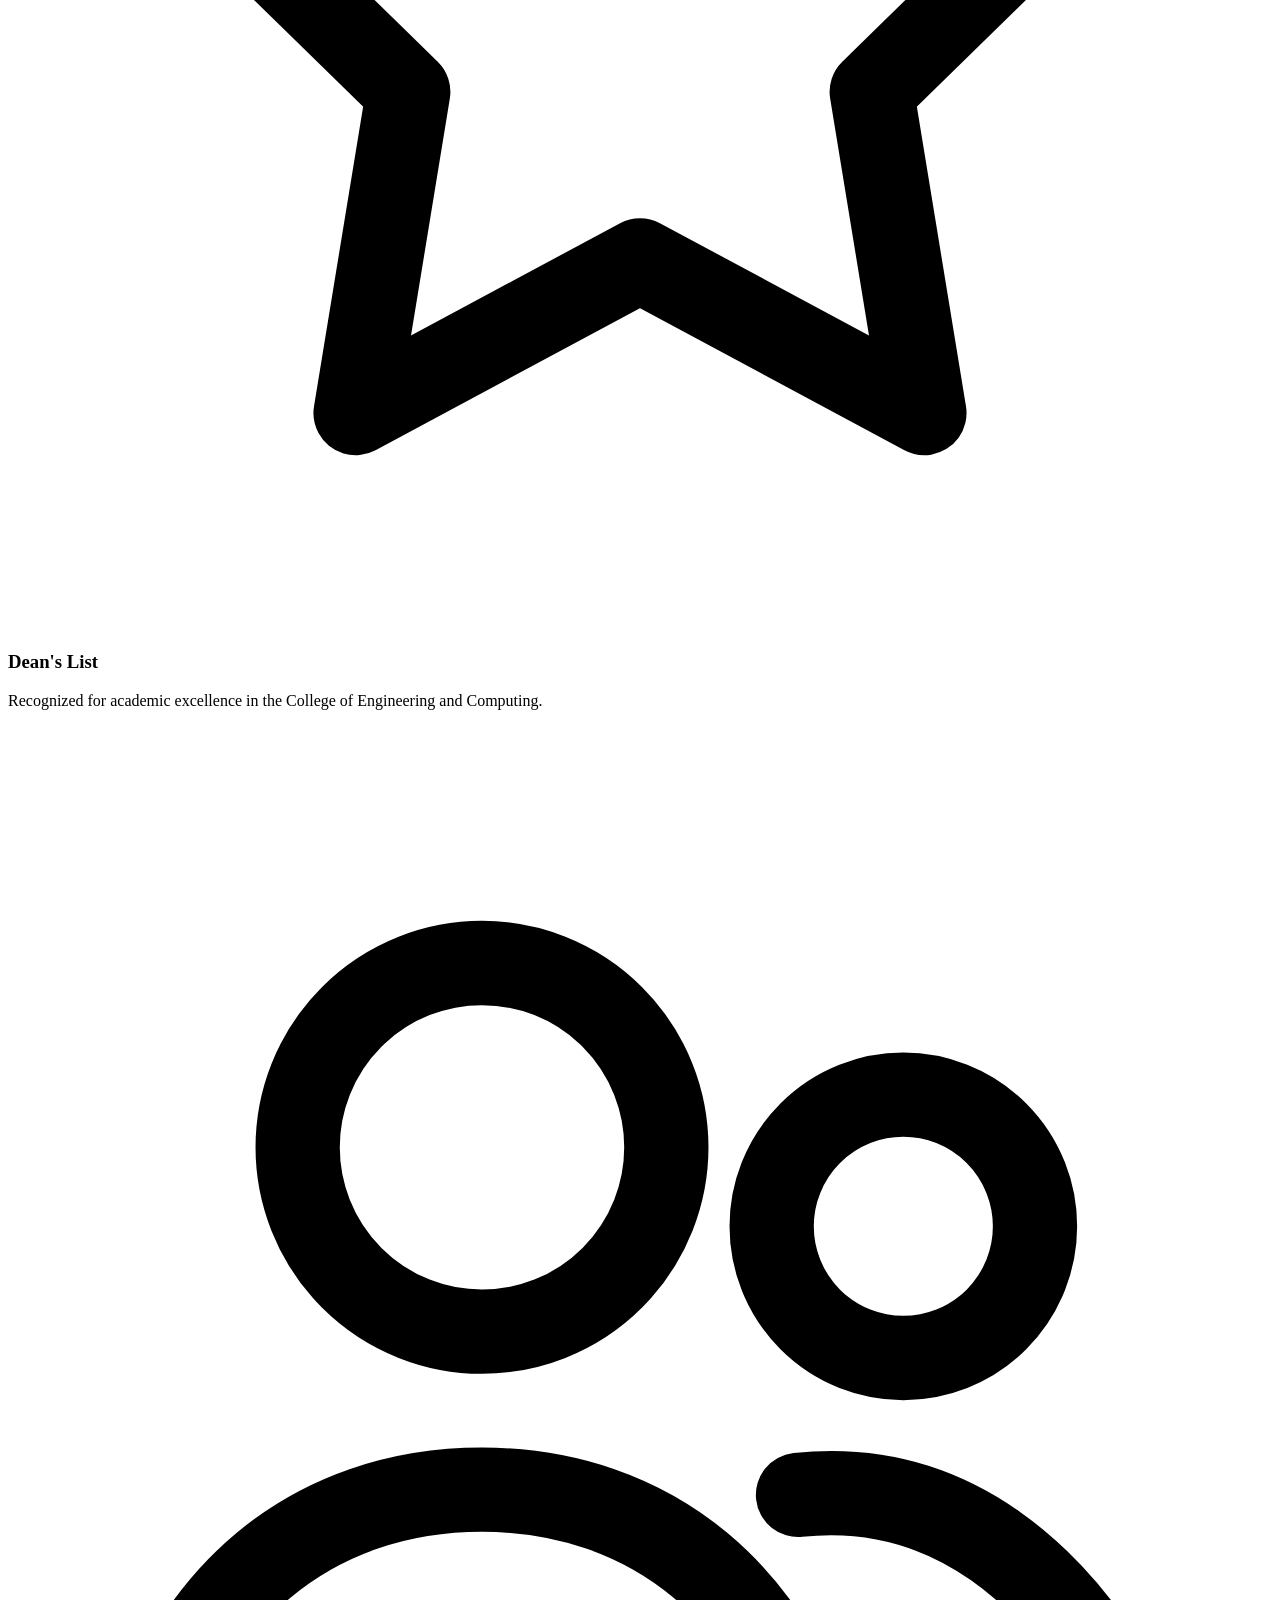
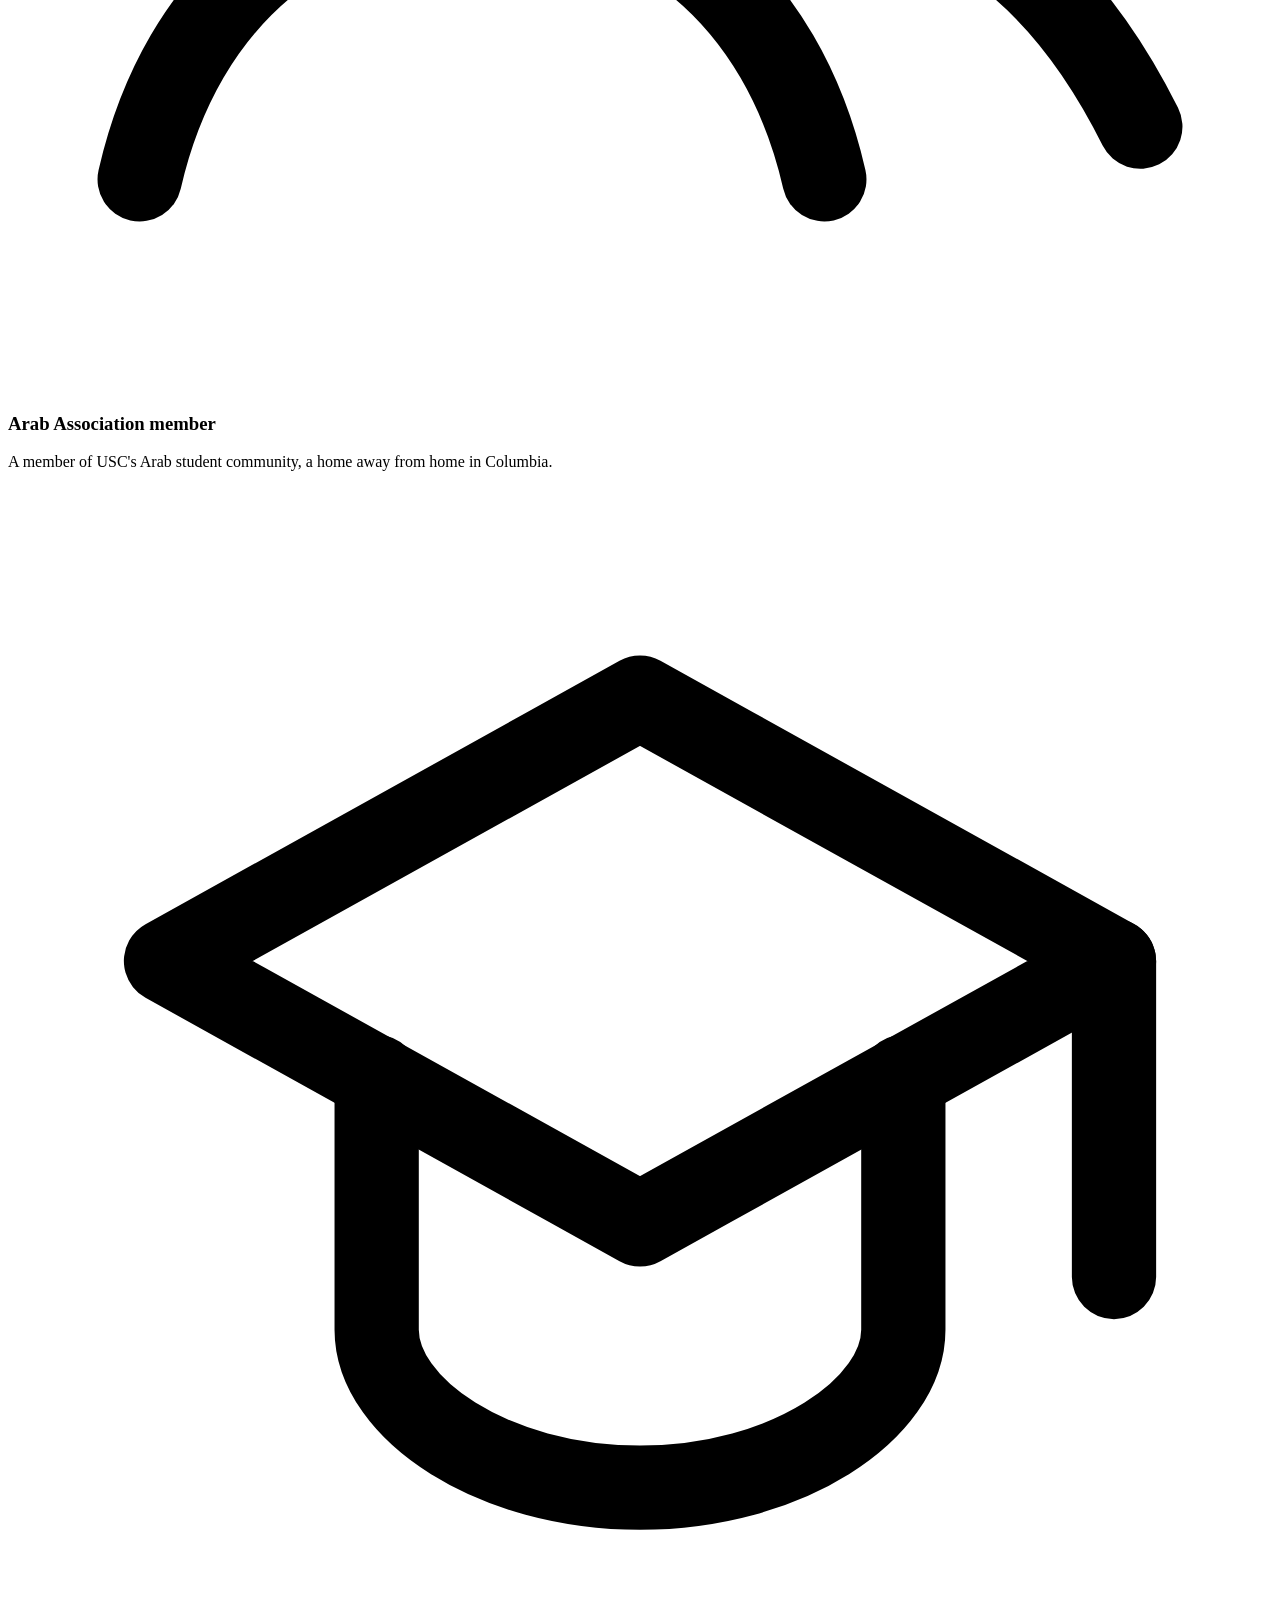
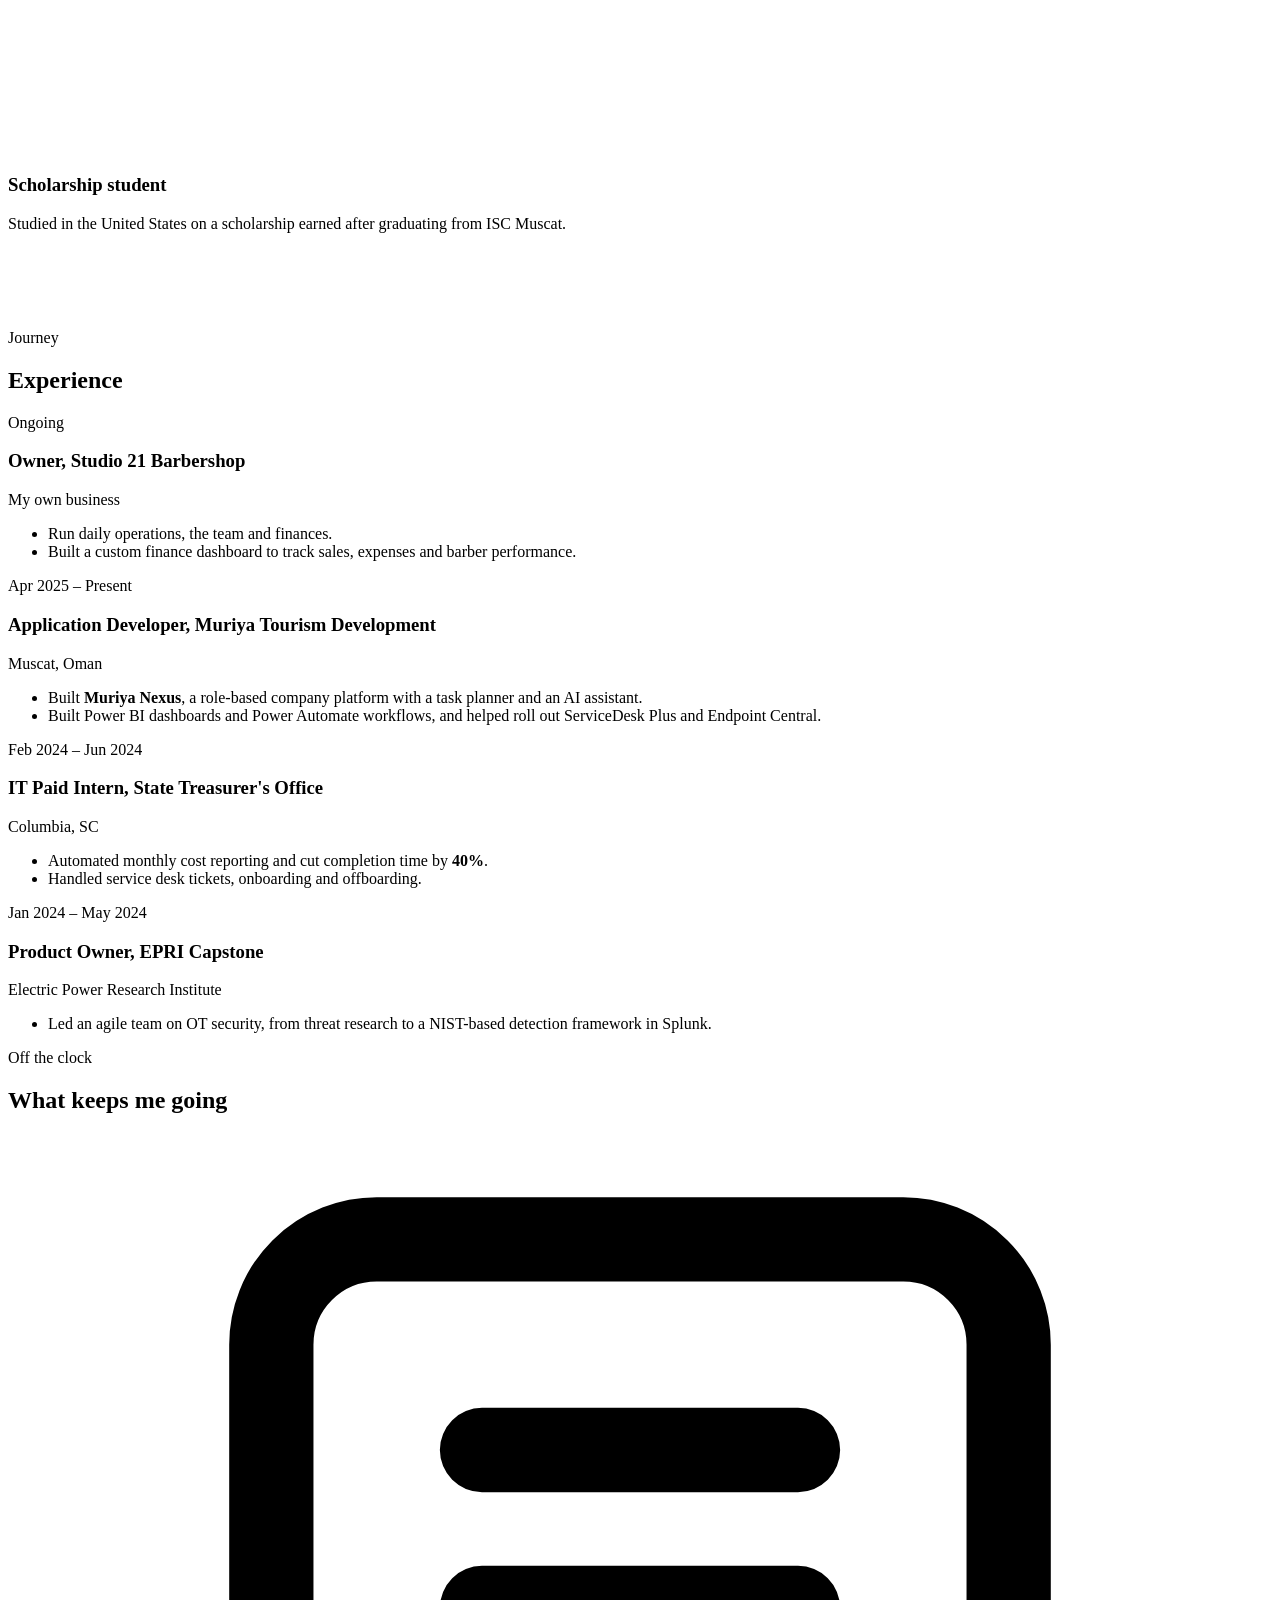
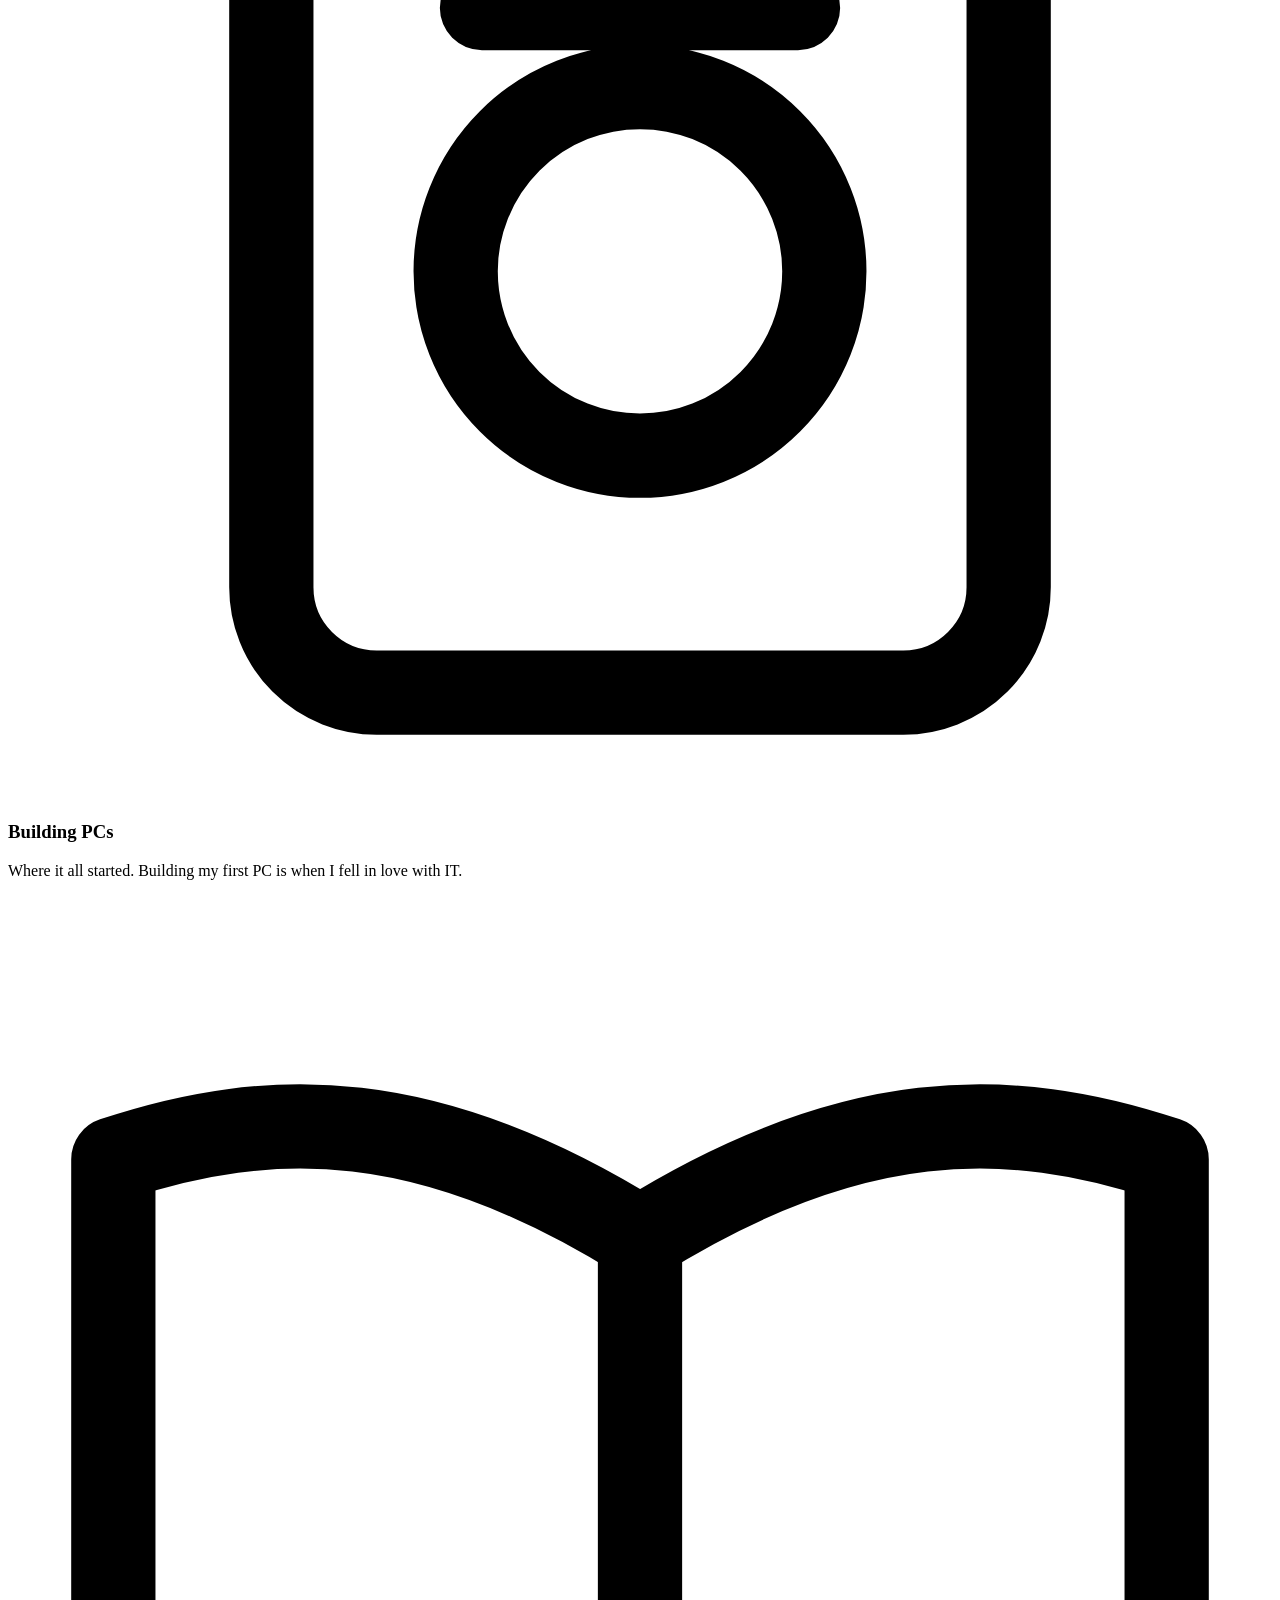
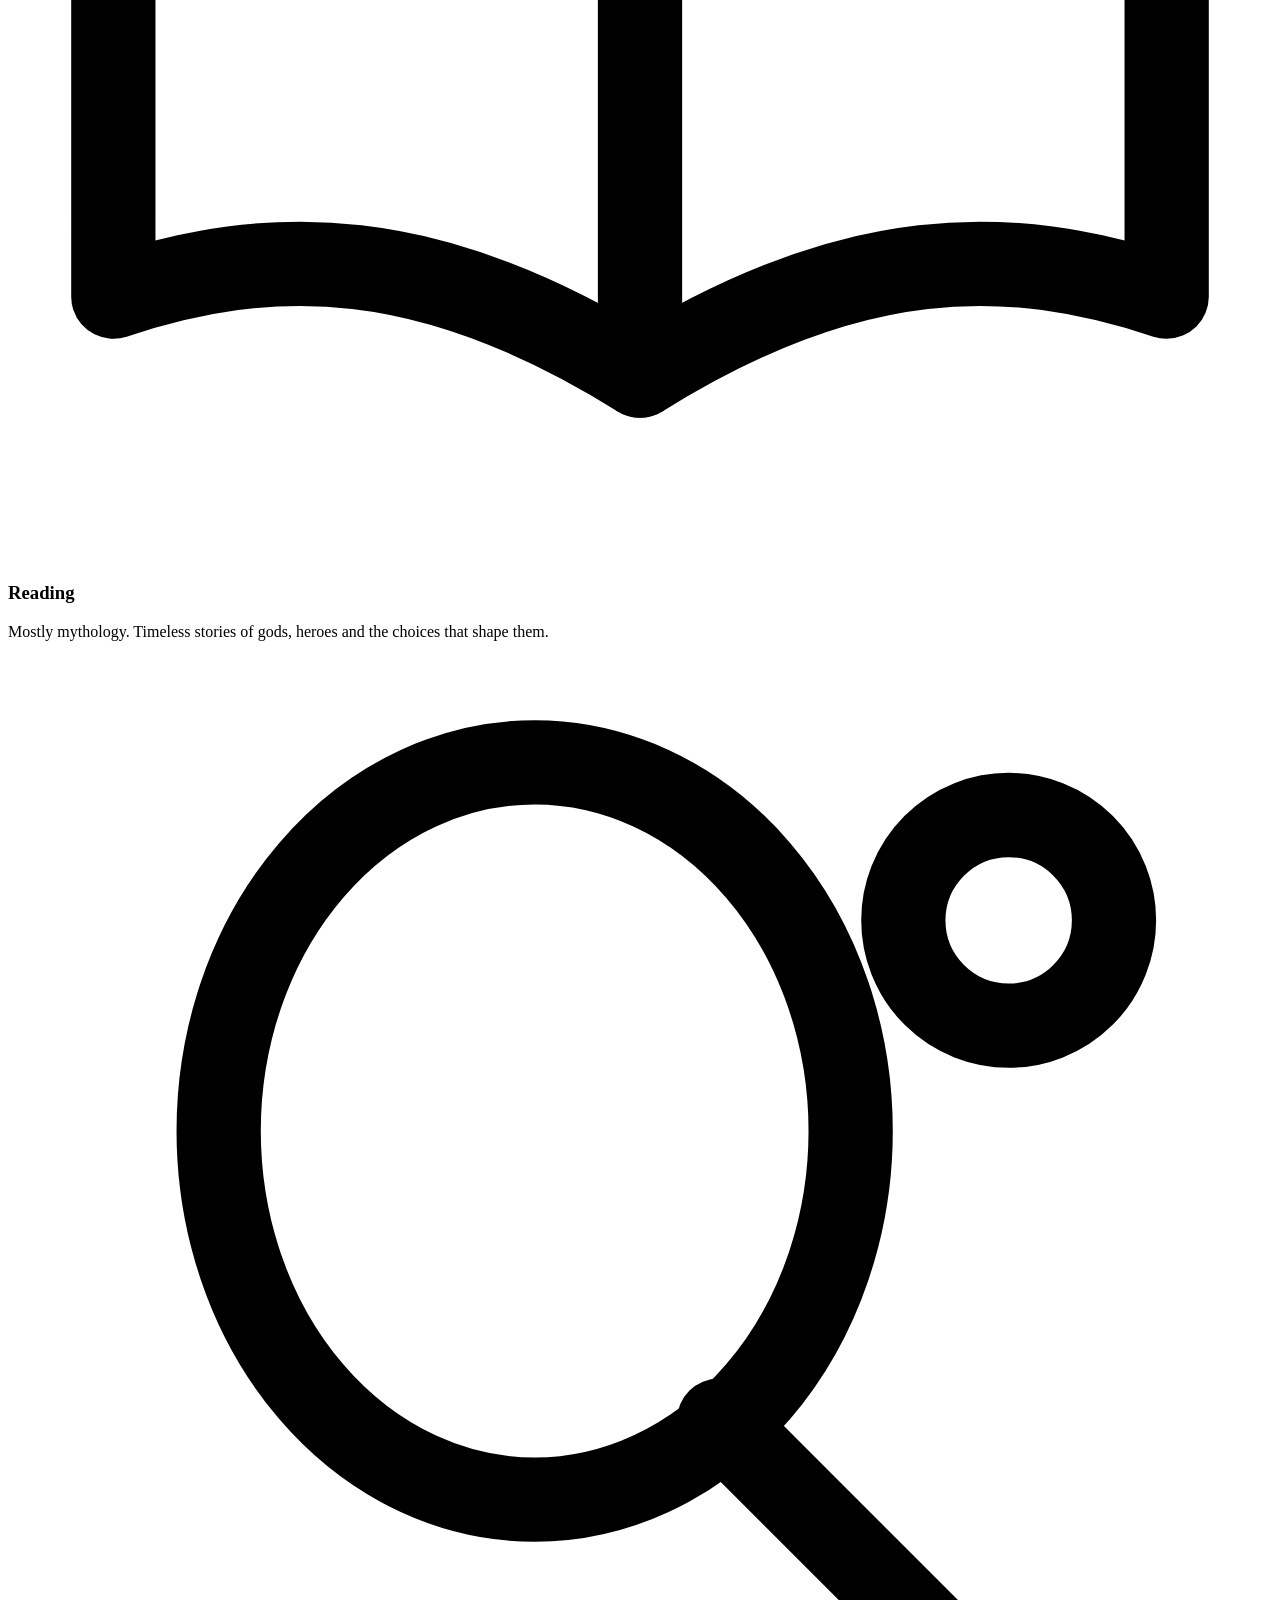
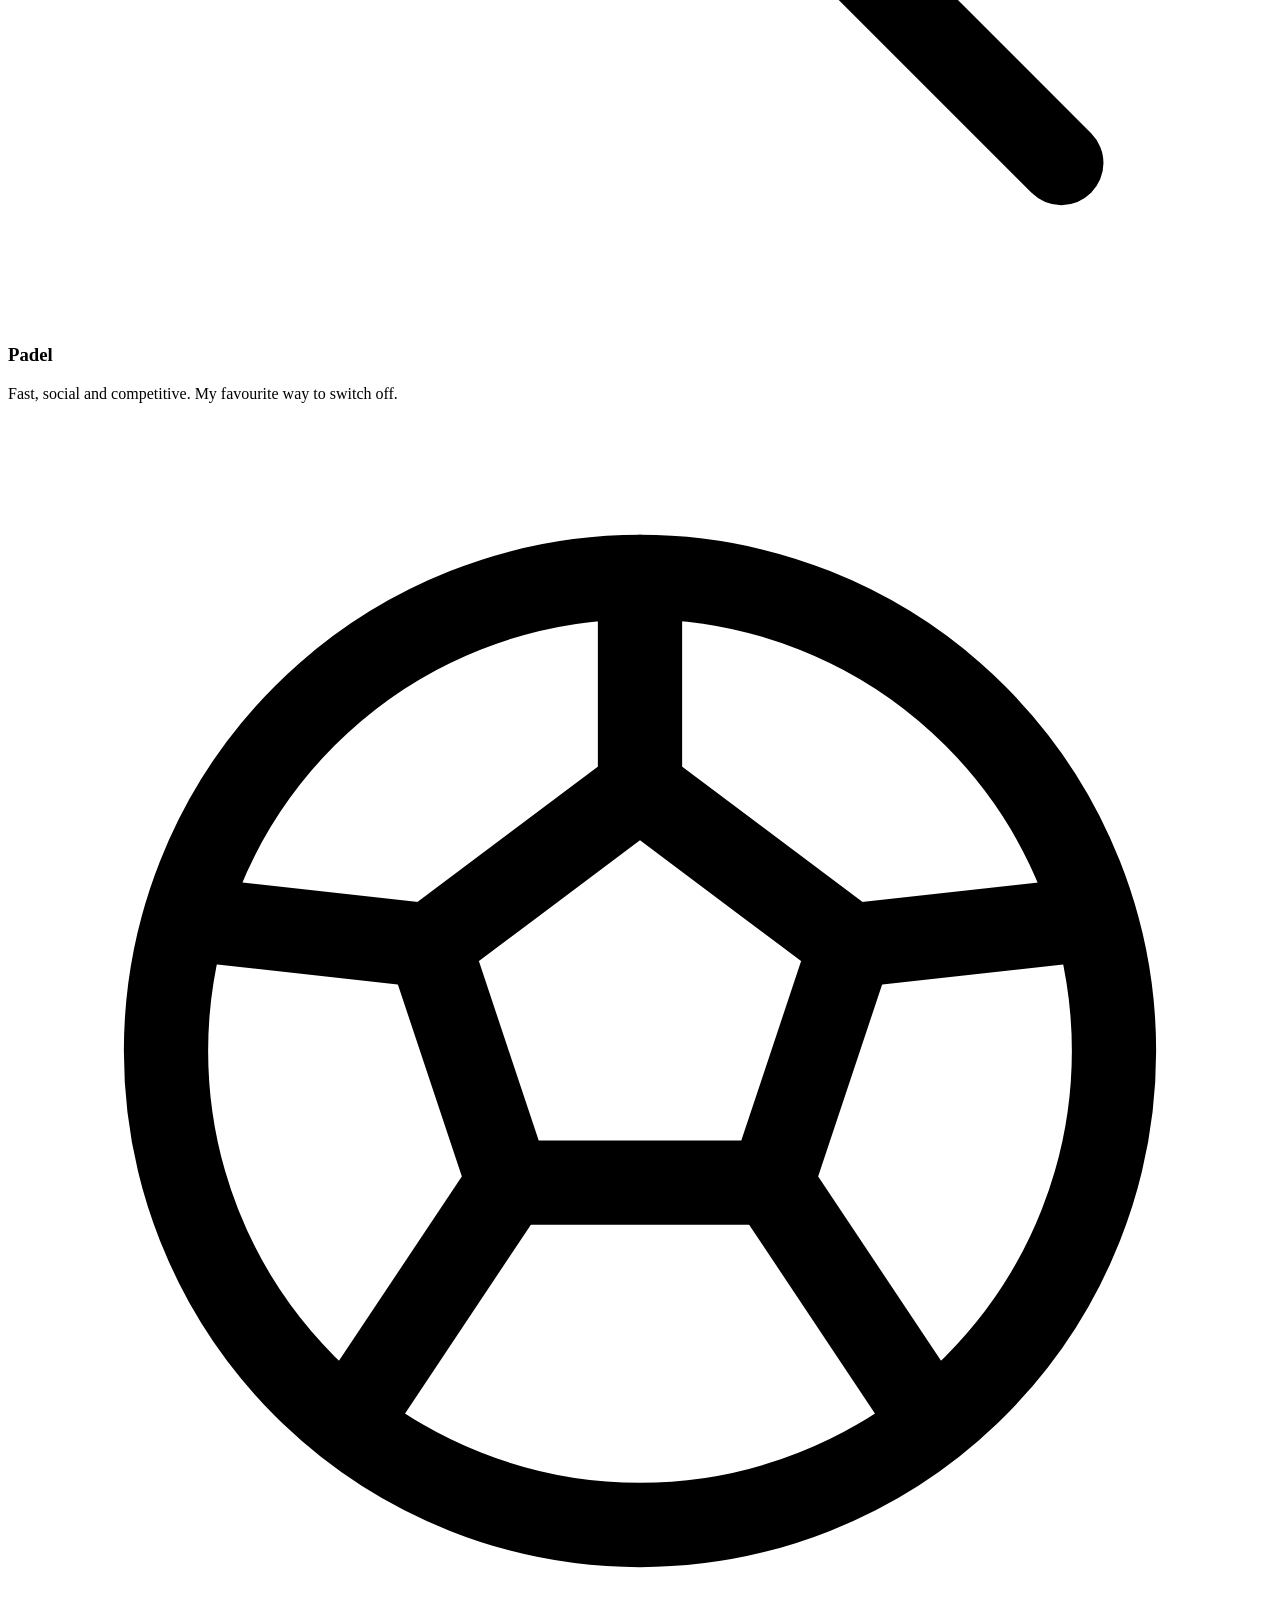
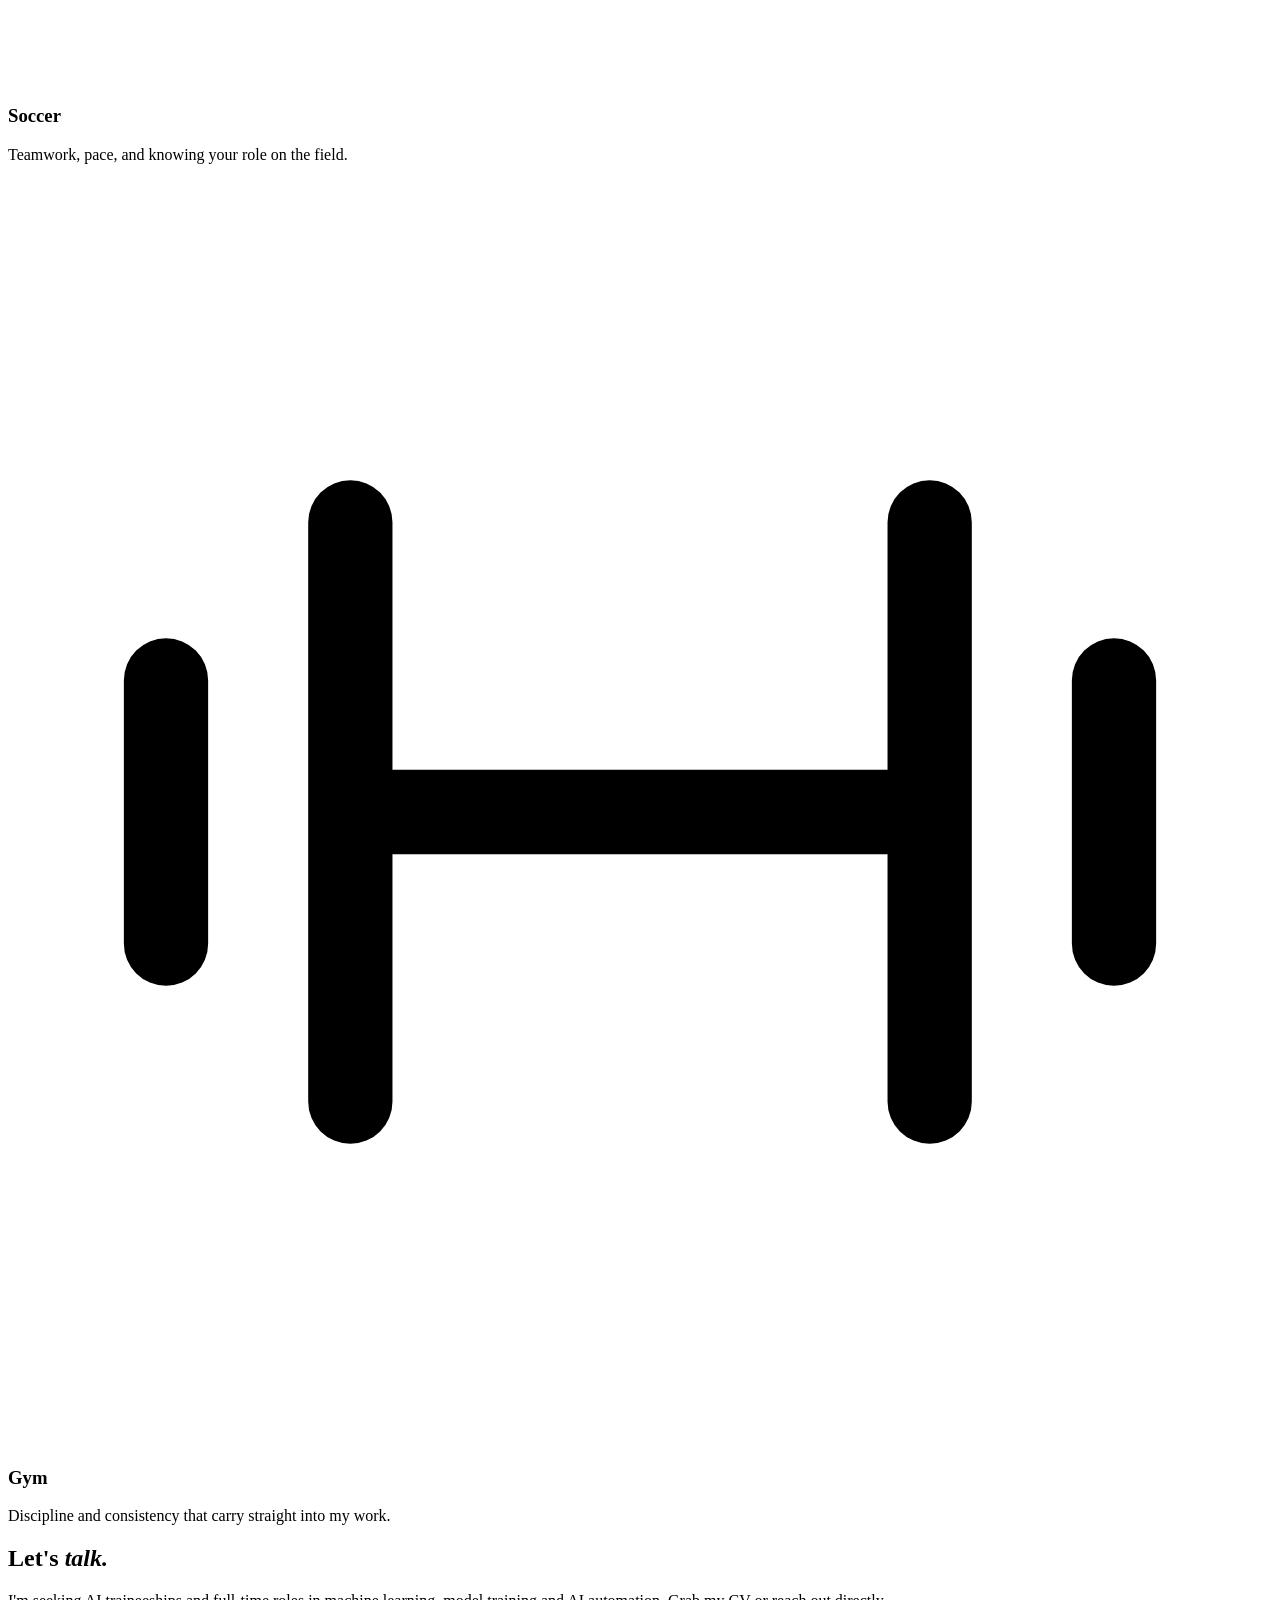
==== commit 5a9d3f86: "Update role to Application Developer at Muriya" ====
--- a/site/about.html
+++ b/site/about.html
@@ -92,7 +92,7 @@
           <li><span>Grades 1–12</span>International School of Choueifat, Muscat</li>
           <li><span>Scholarship</span>Earned a scholarship to study in the United States</li>
           <li><span>2020 – 2024</span>B.S. Integrated IT, University of South Carolina</li>
-          <li><span>Today</span>Back in Muscat, working in IT and running Studio 21</li>
+          <li><span>Today</span>Back in Muscat, an Application Developer and running Studio 21</li>
         </ol>
 
         <div class="edu-grid">
@@ -191,7 +191,7 @@
           </div>
           <div class="tl-item current reveal">
             <span class="when">Apr 2025 – Present</span>
-            <h3>IT, Muriya Tourism Development</h3>
+            <h3>Application Developer, Muriya Tourism Development</h3>
             <div class="org">Muscat, Oman</div>
             <ul>
               <li>Built <strong>Muriya Nexus</strong>, a role-based company platform with a task planner and an AI assistant.</li>
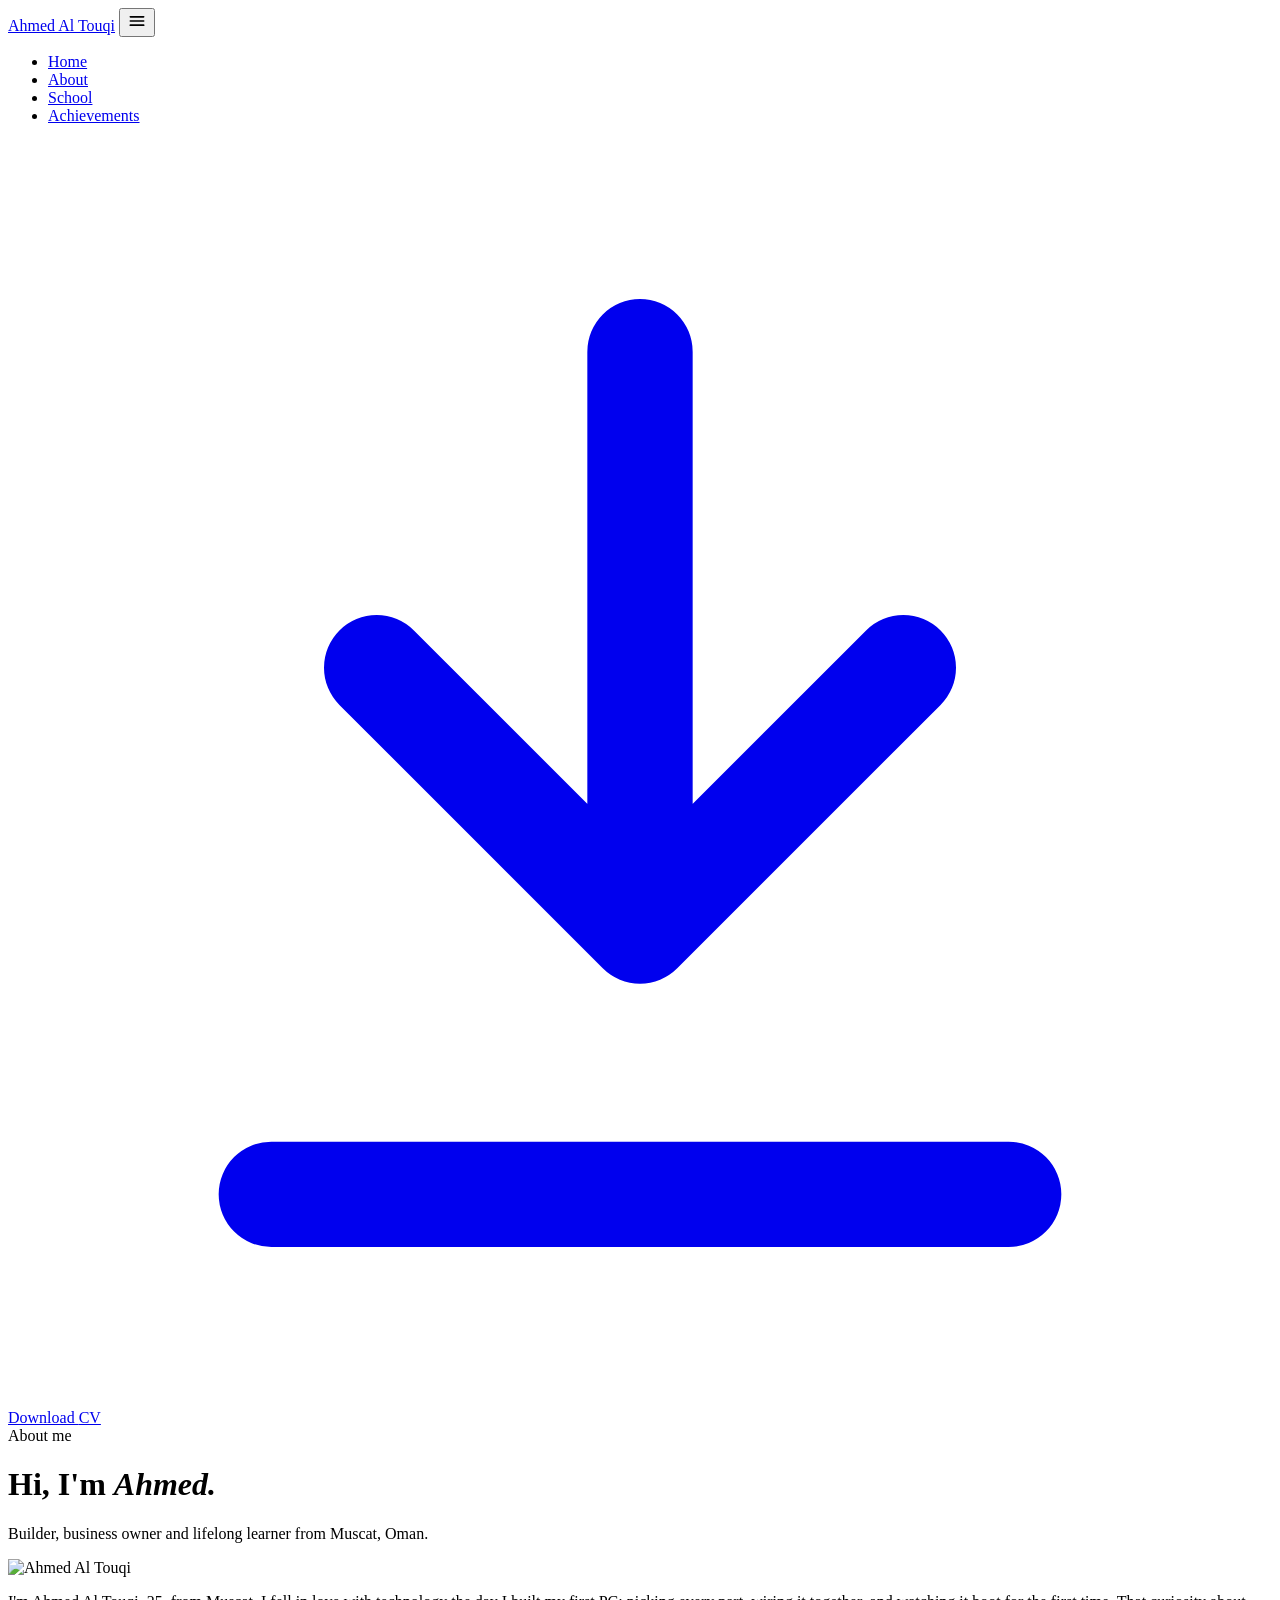
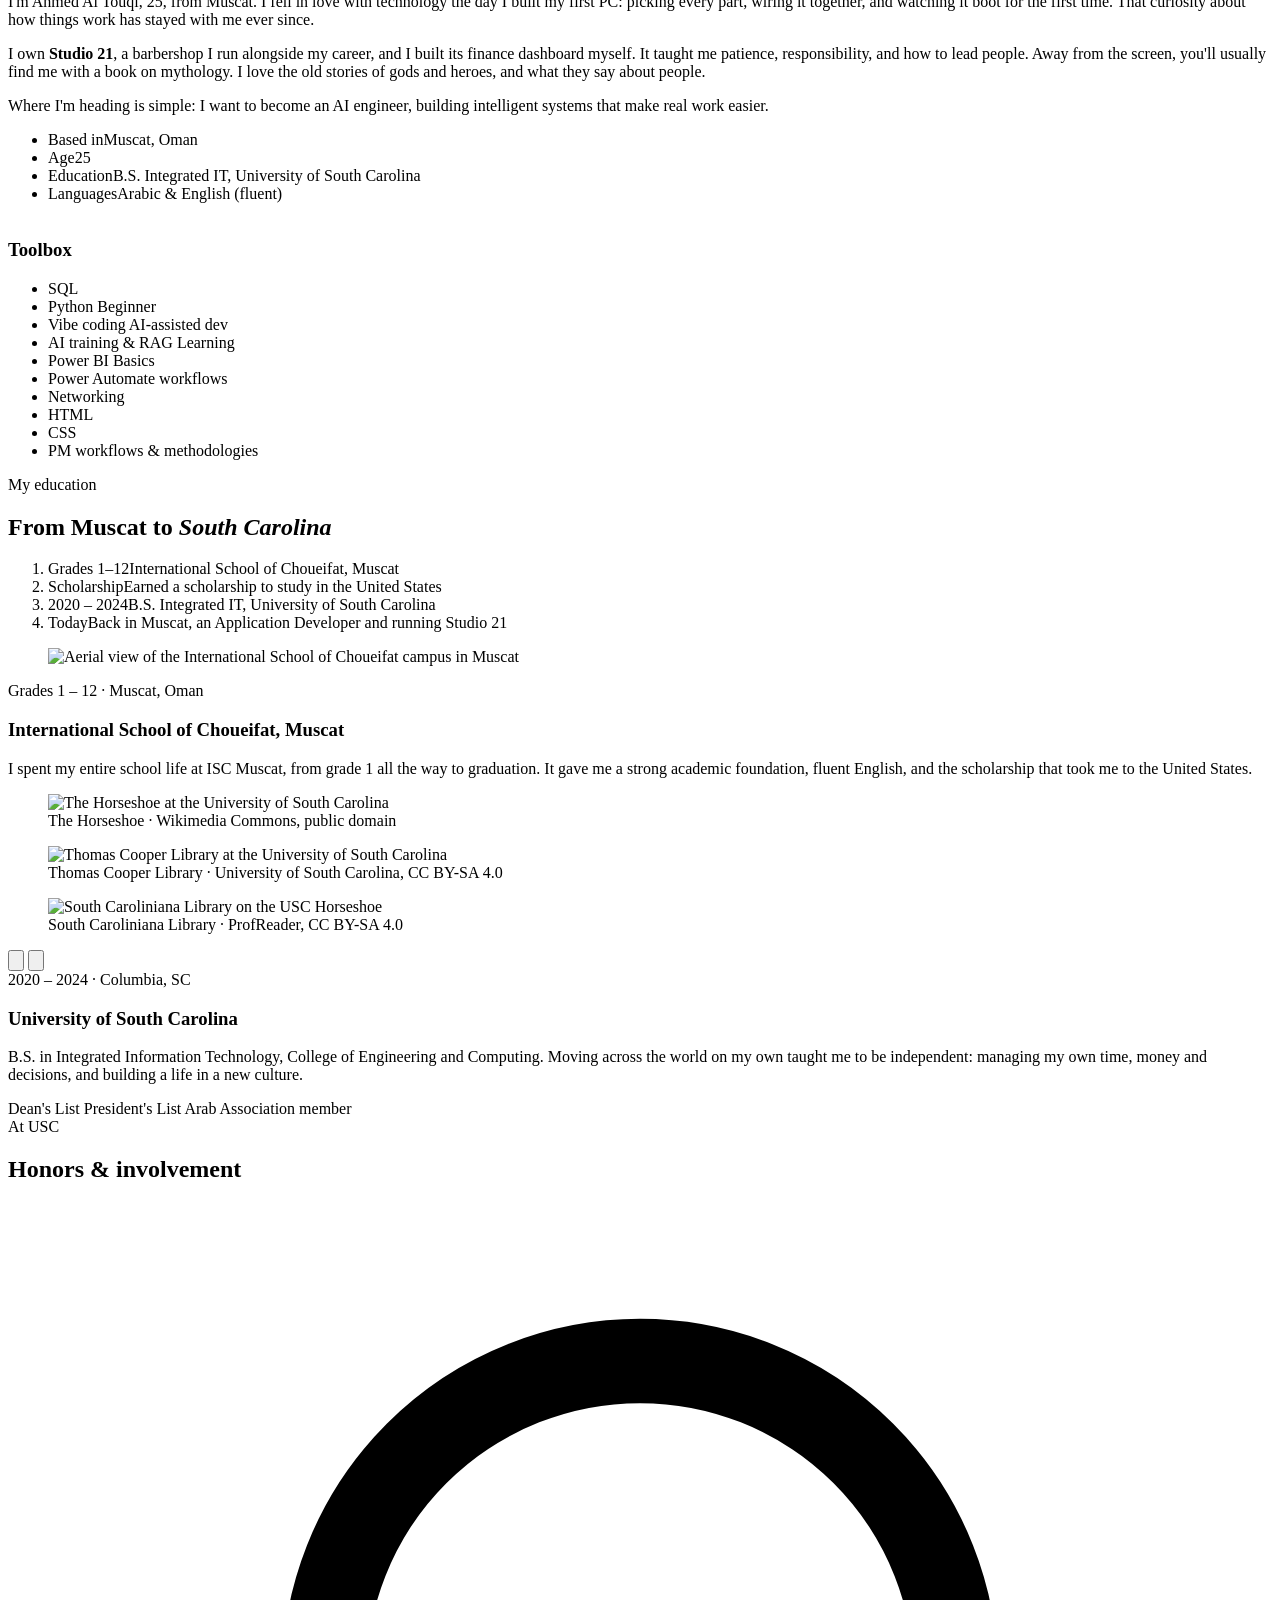
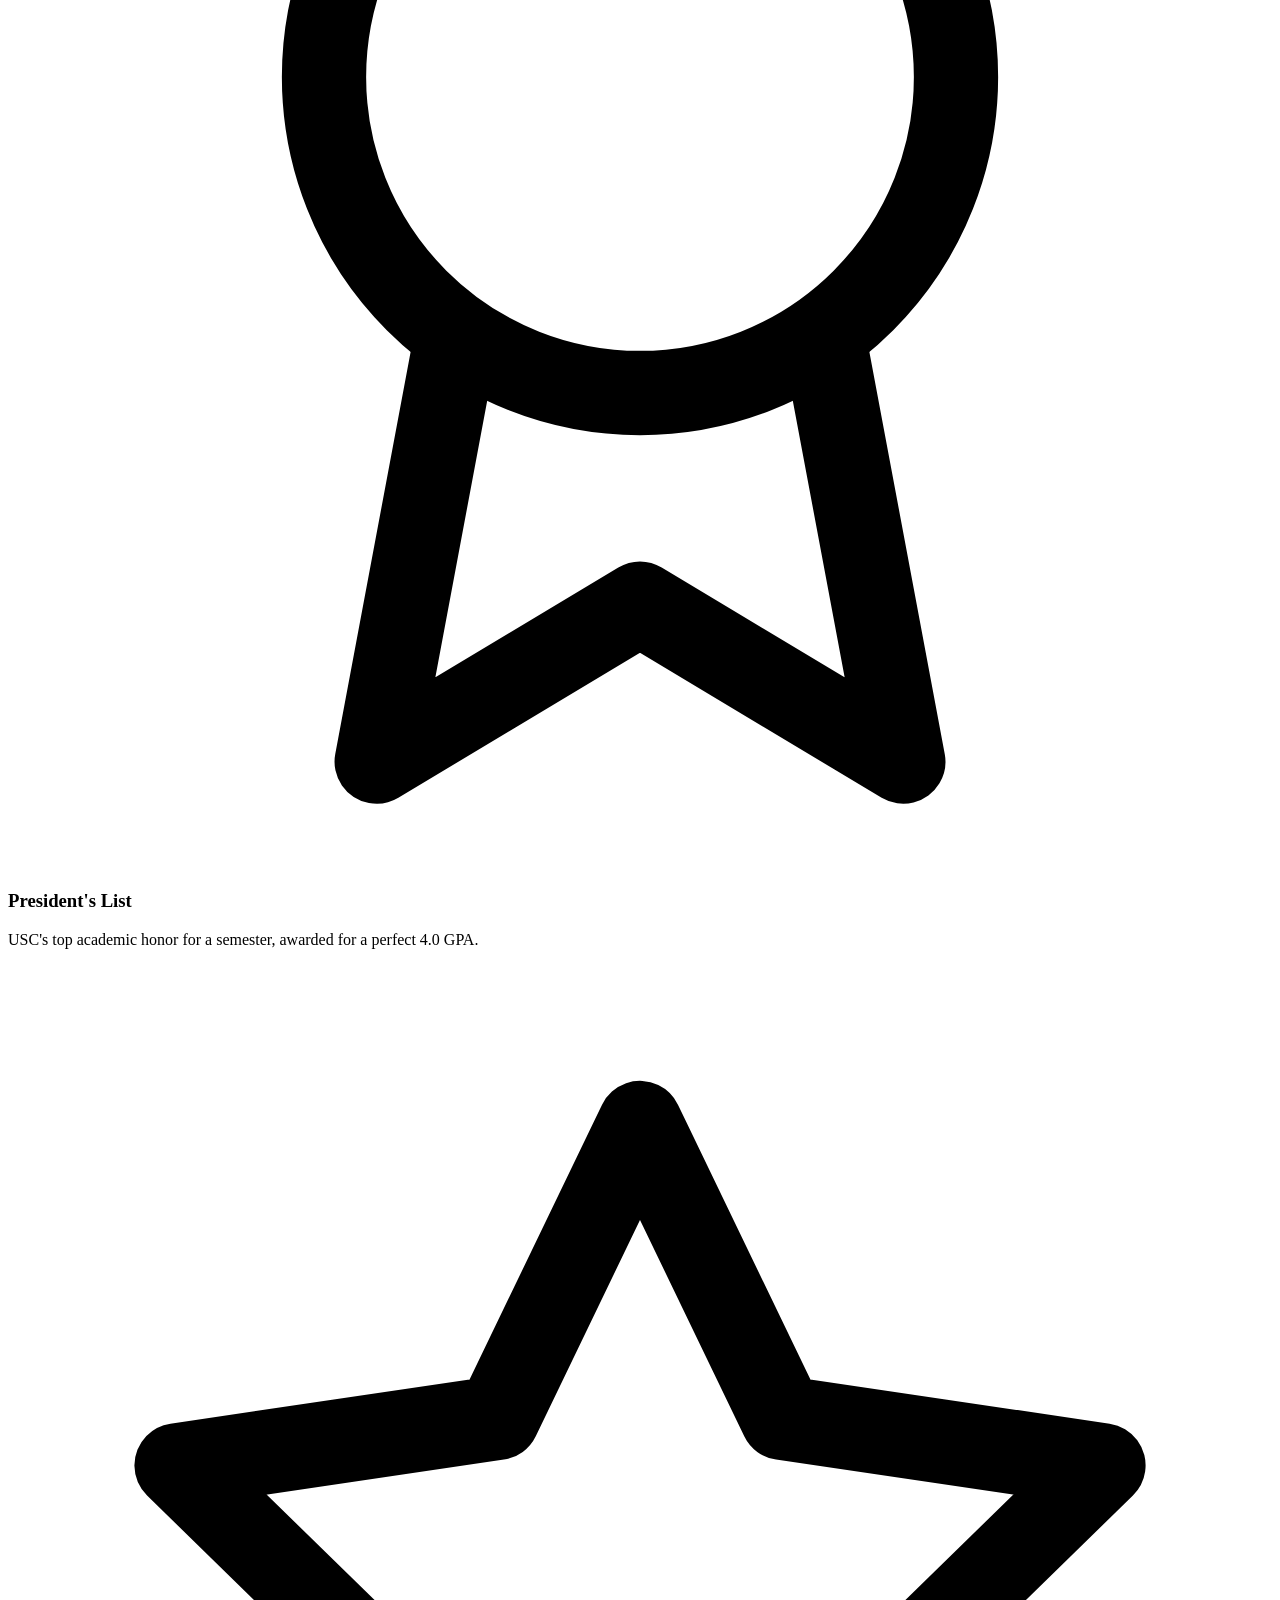
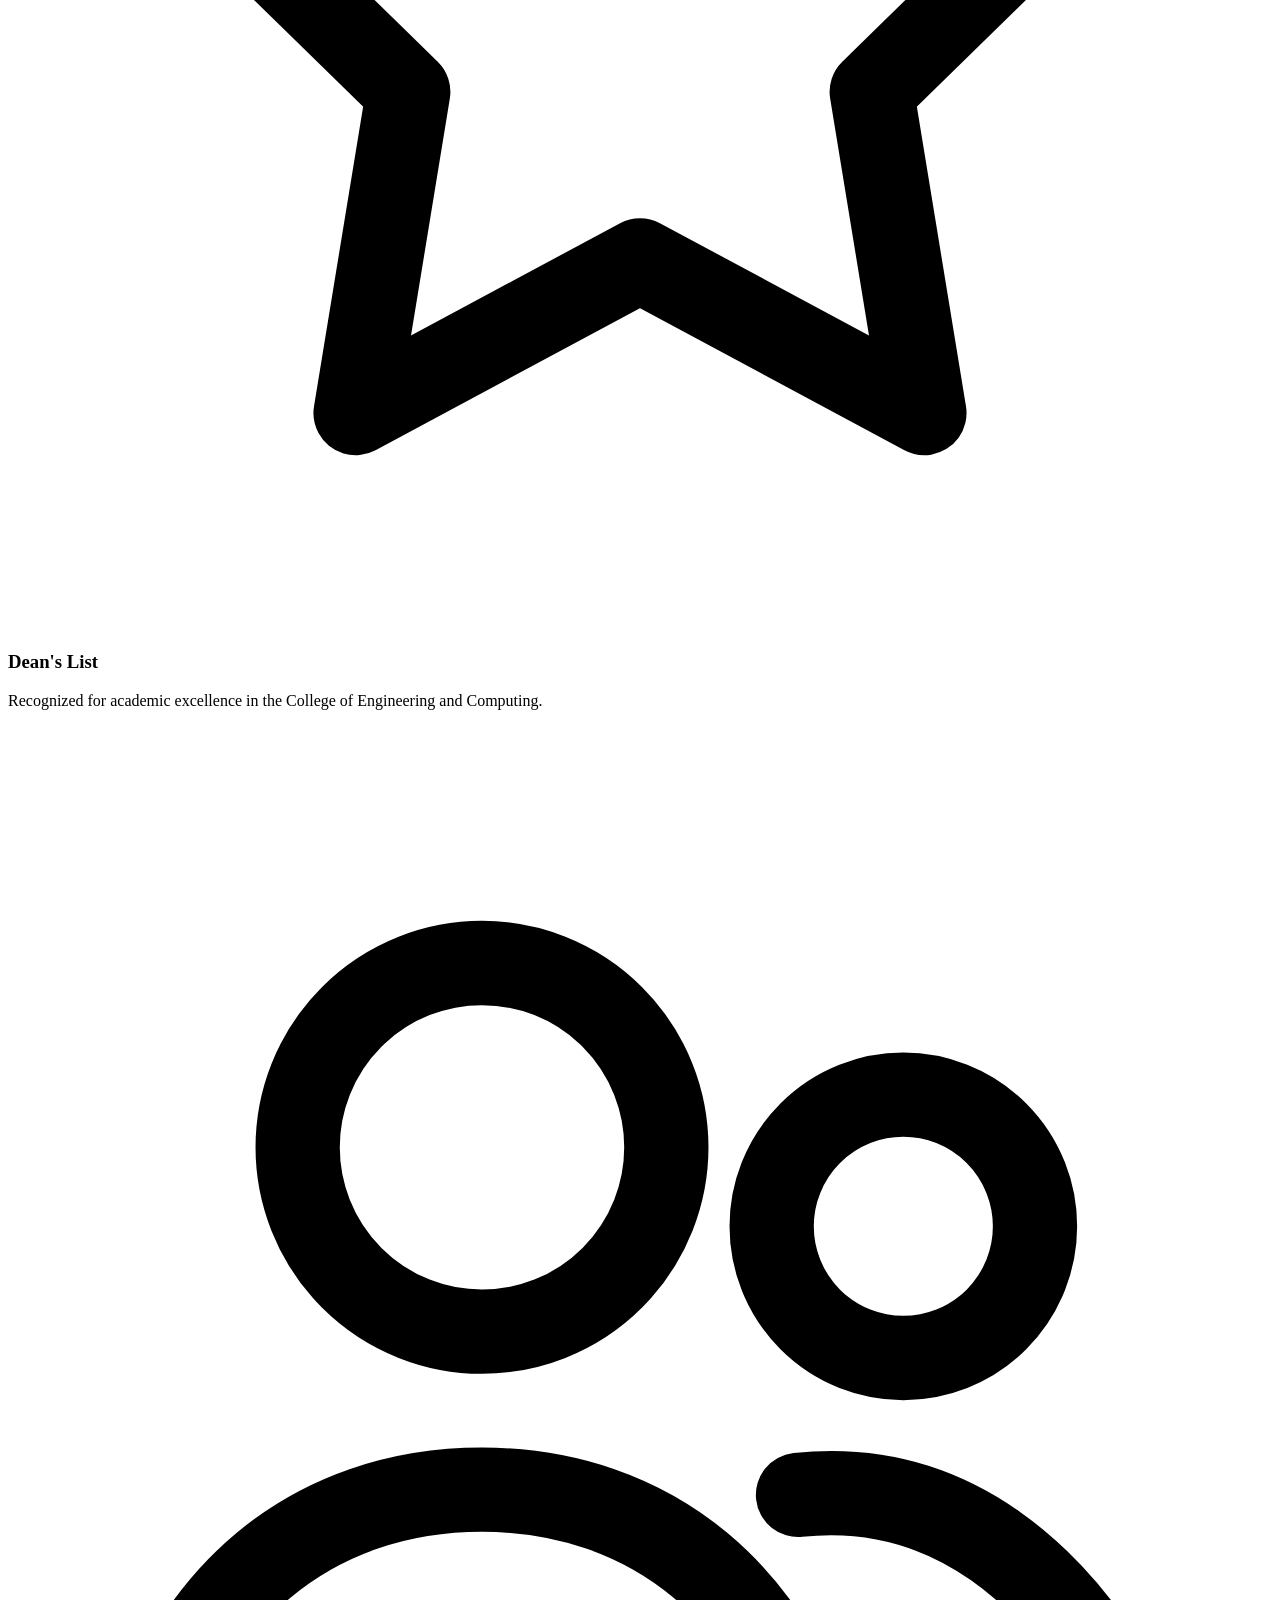
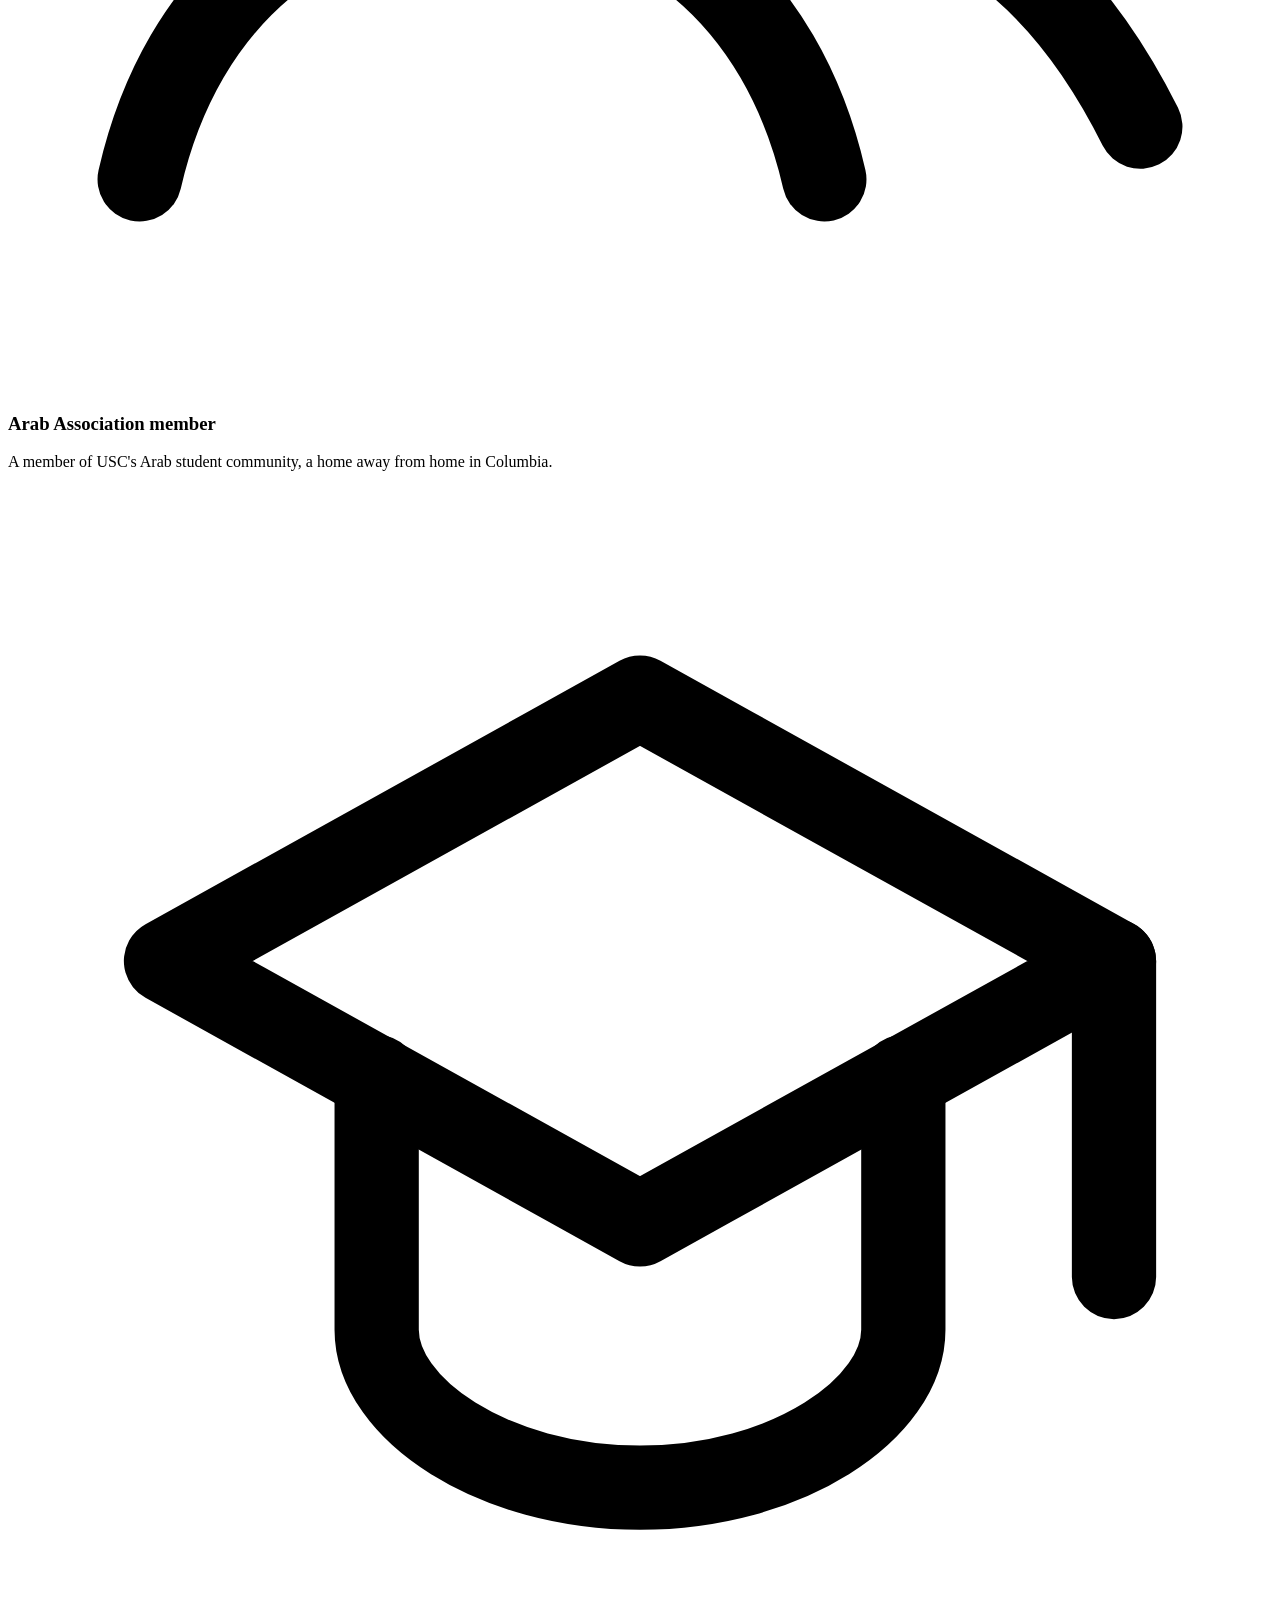
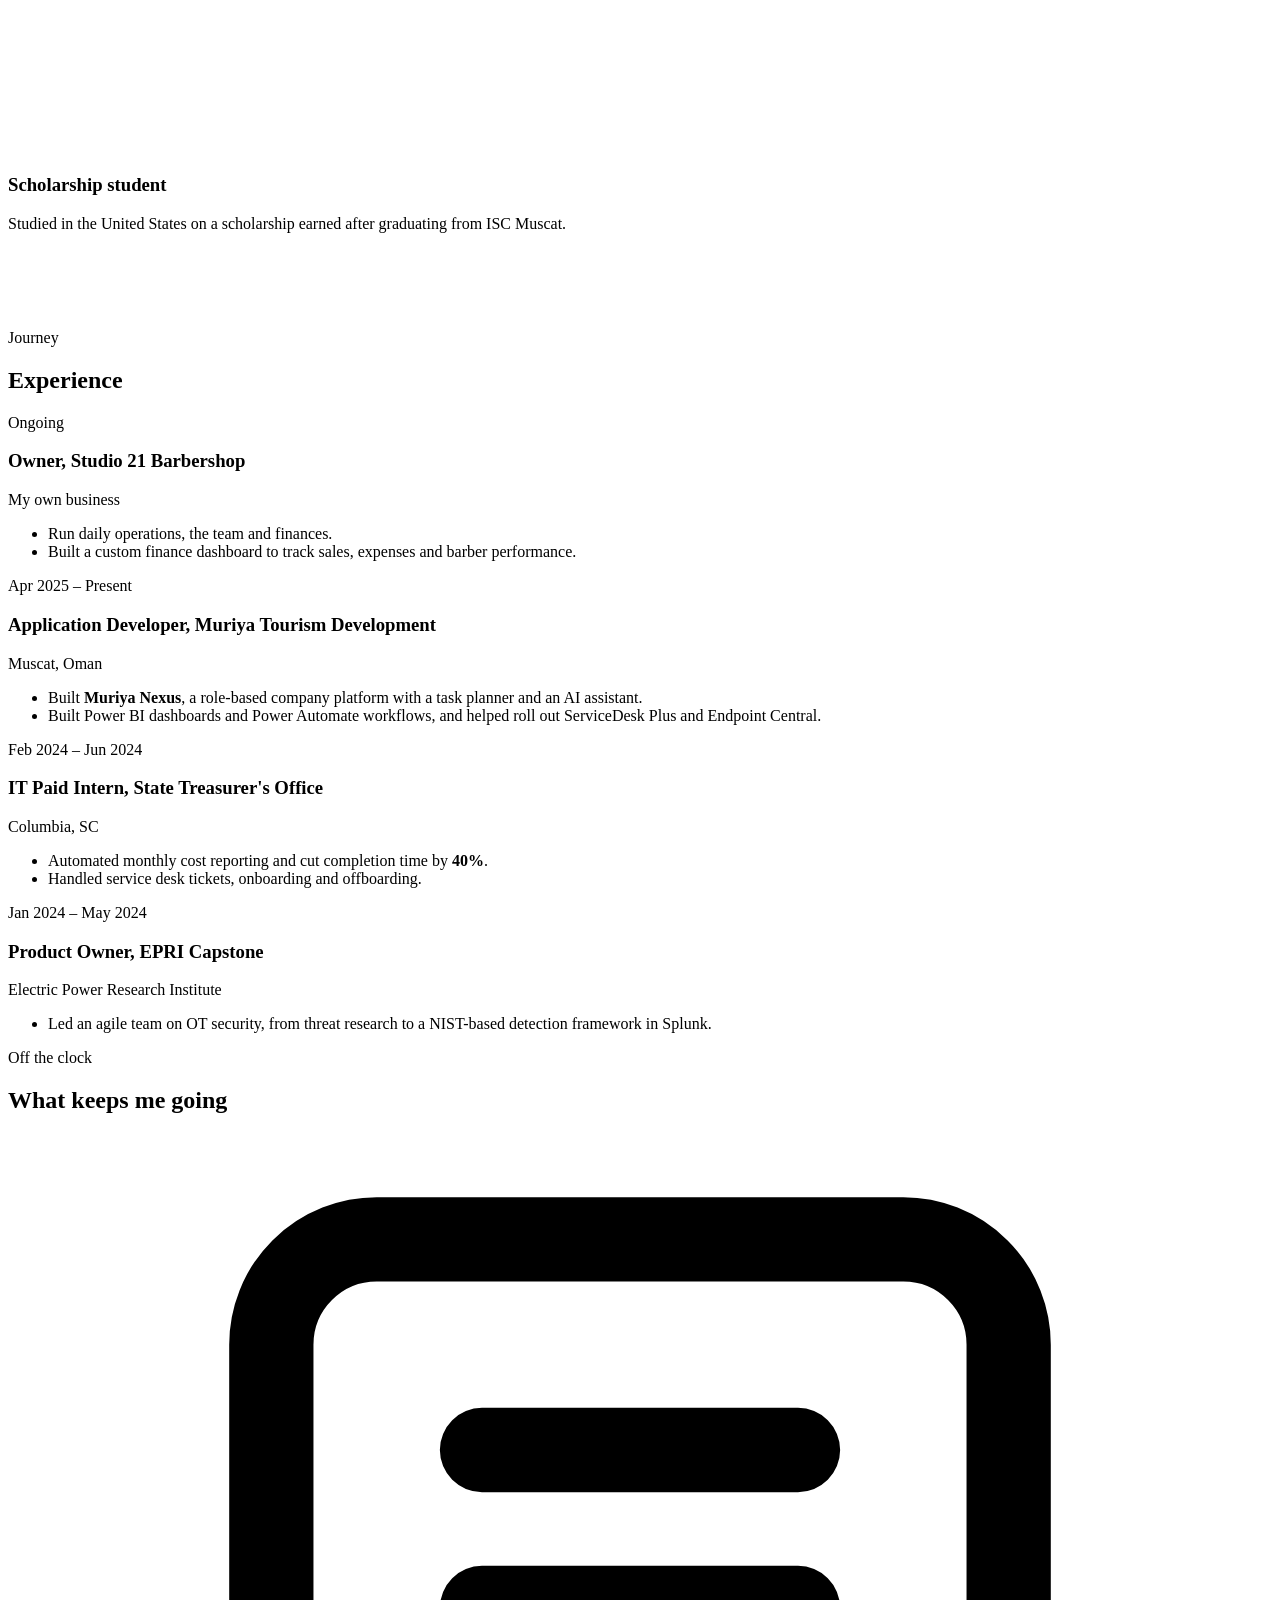
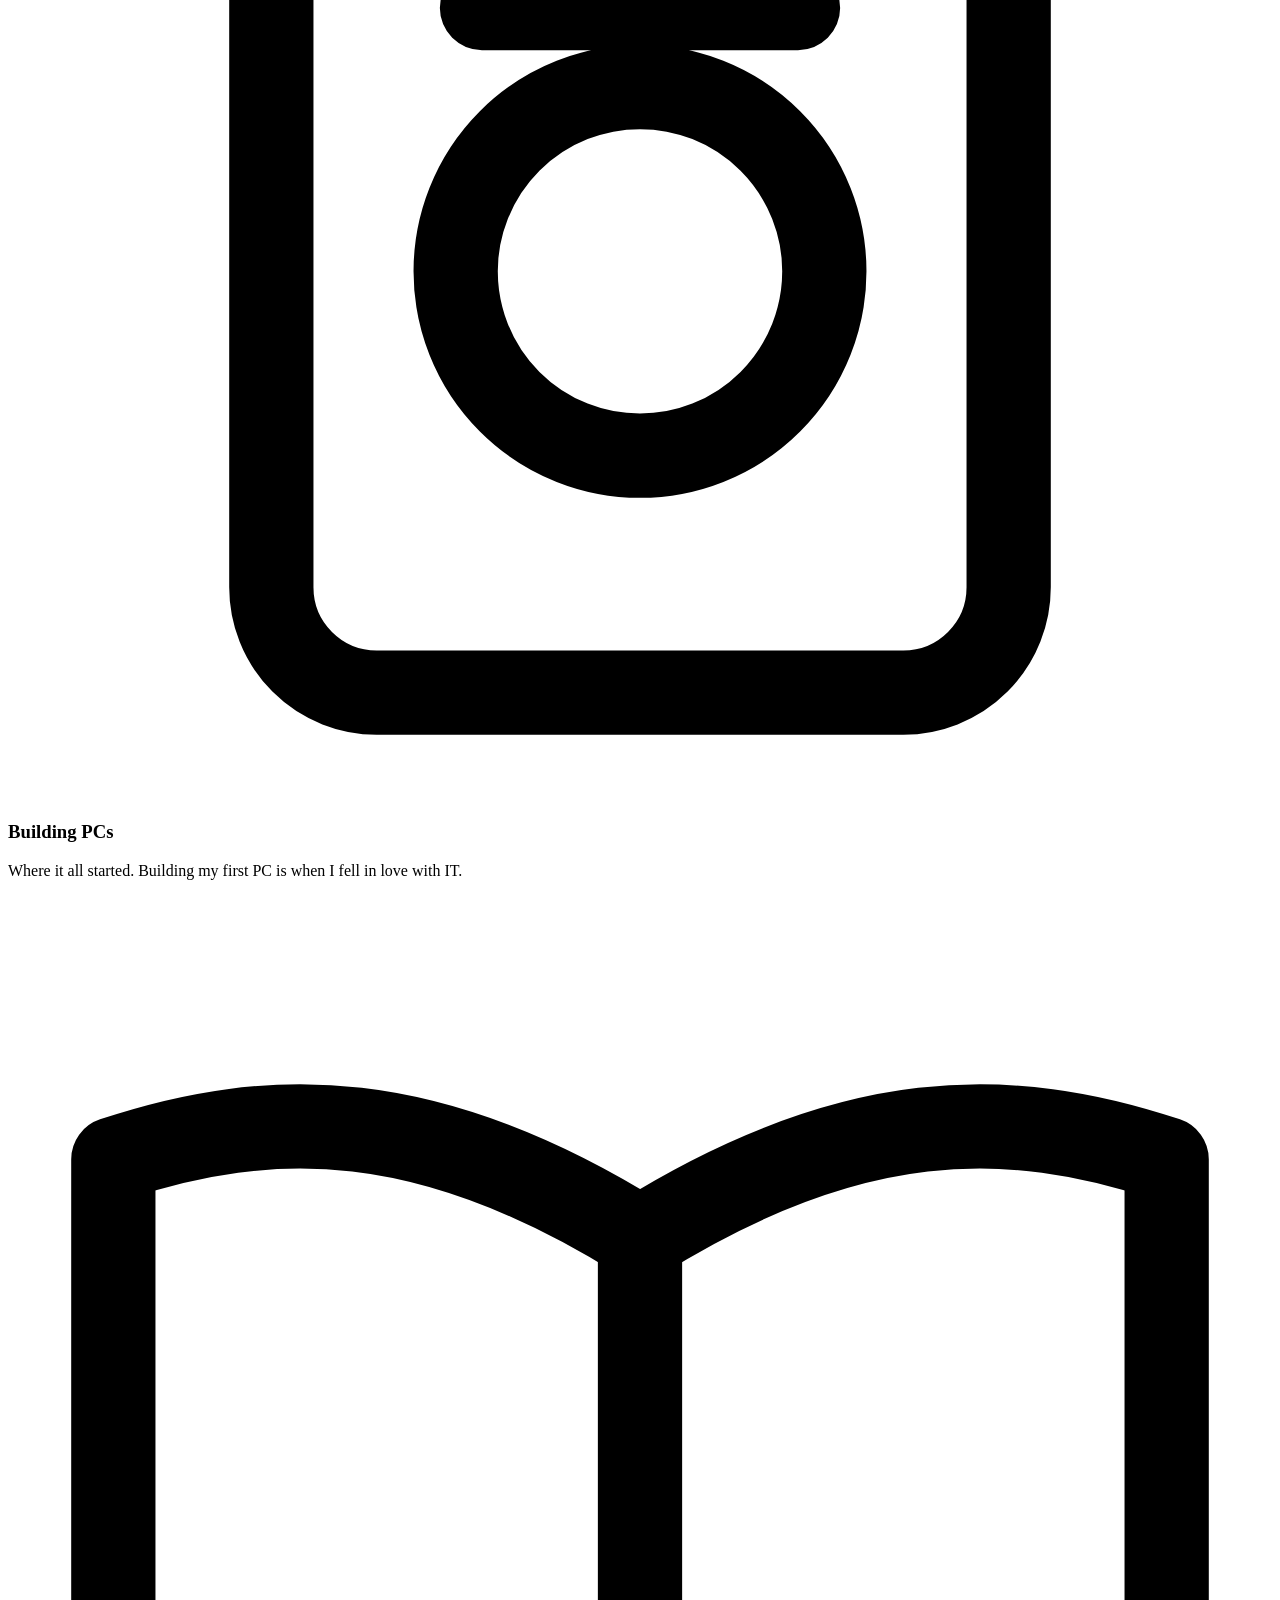
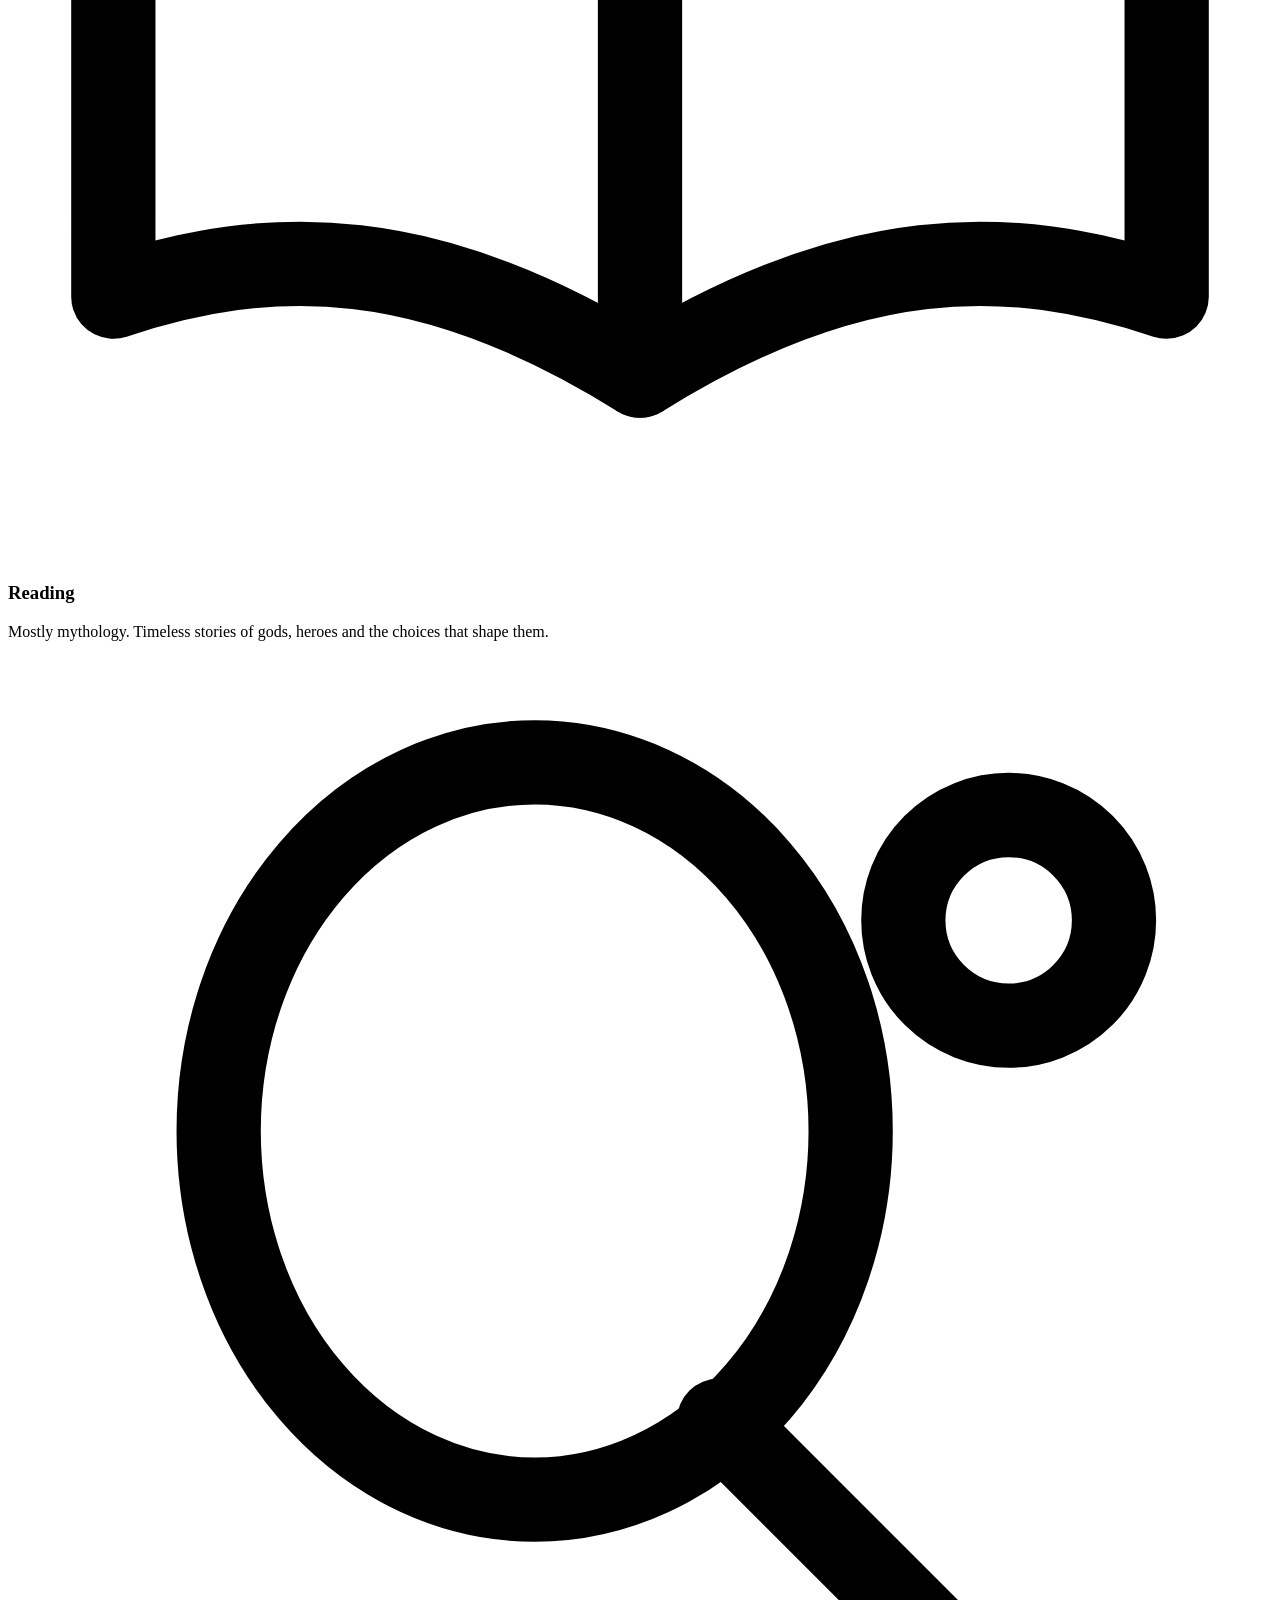
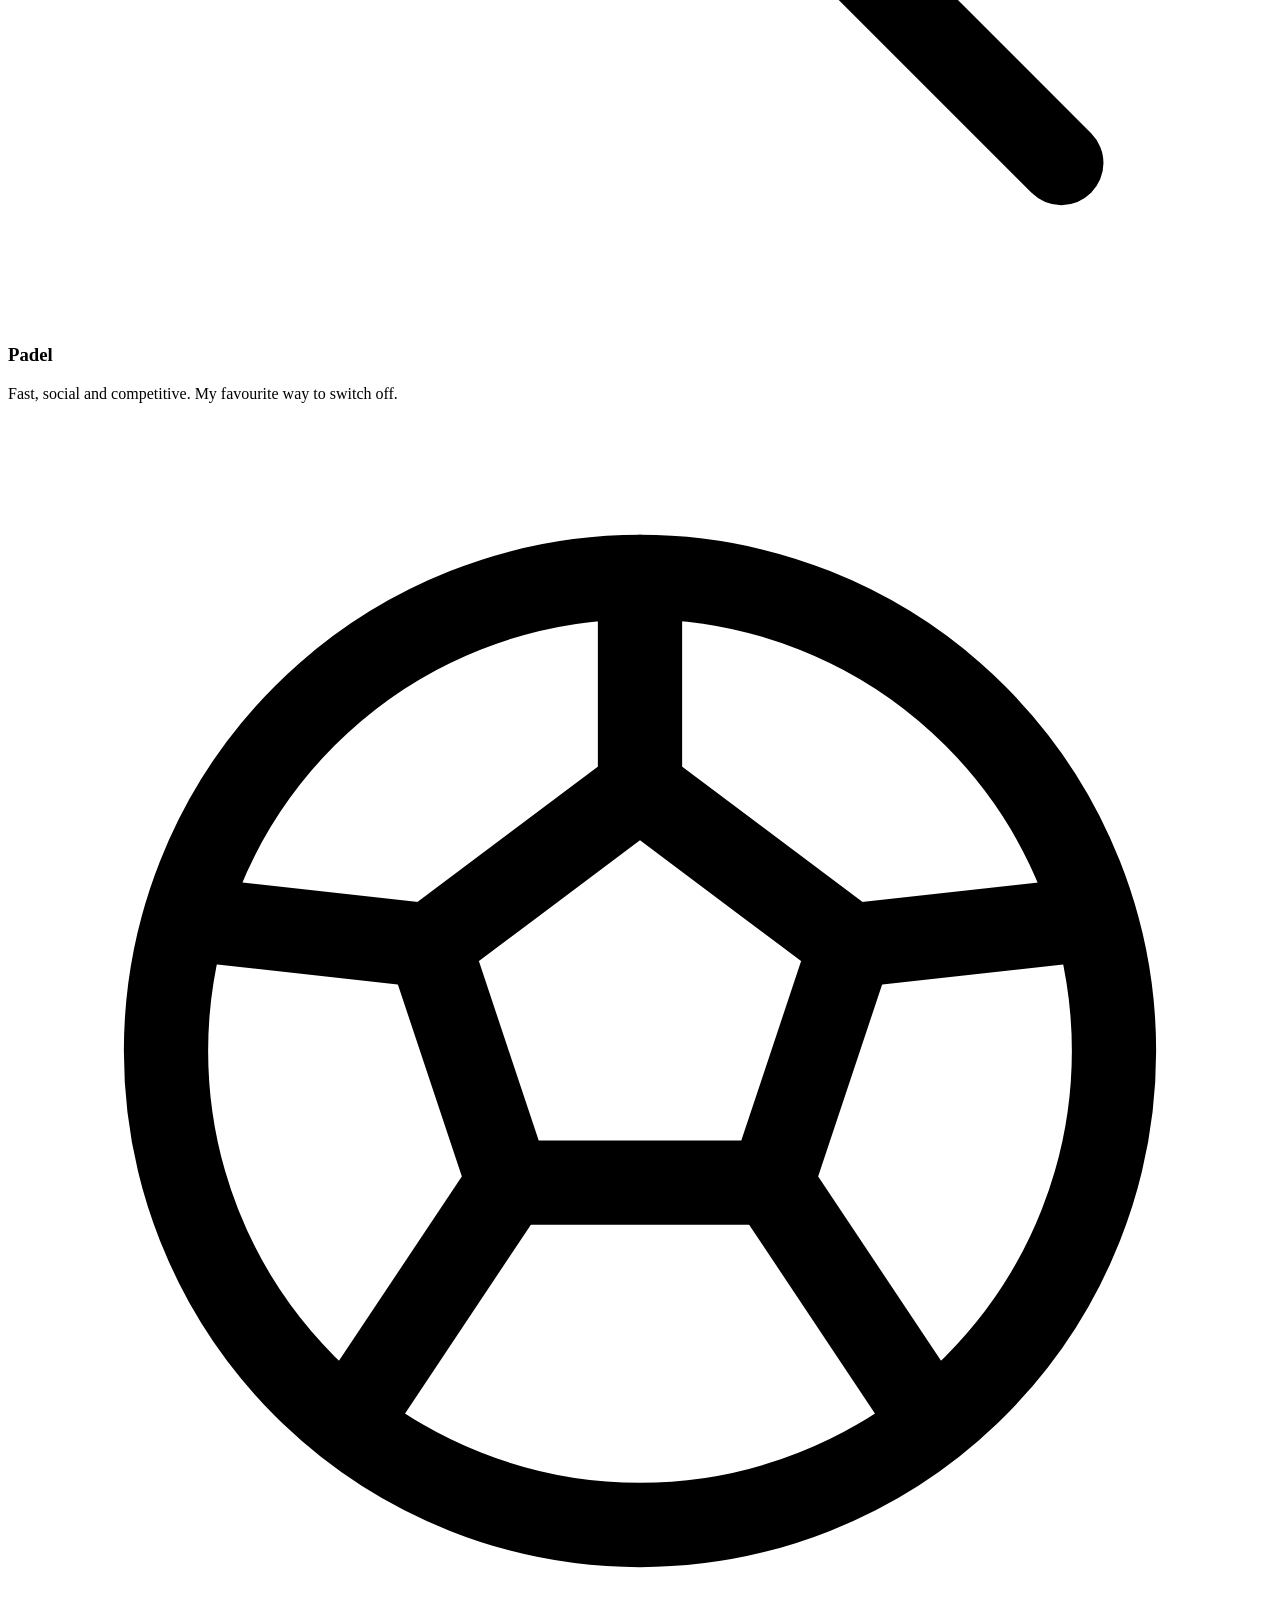
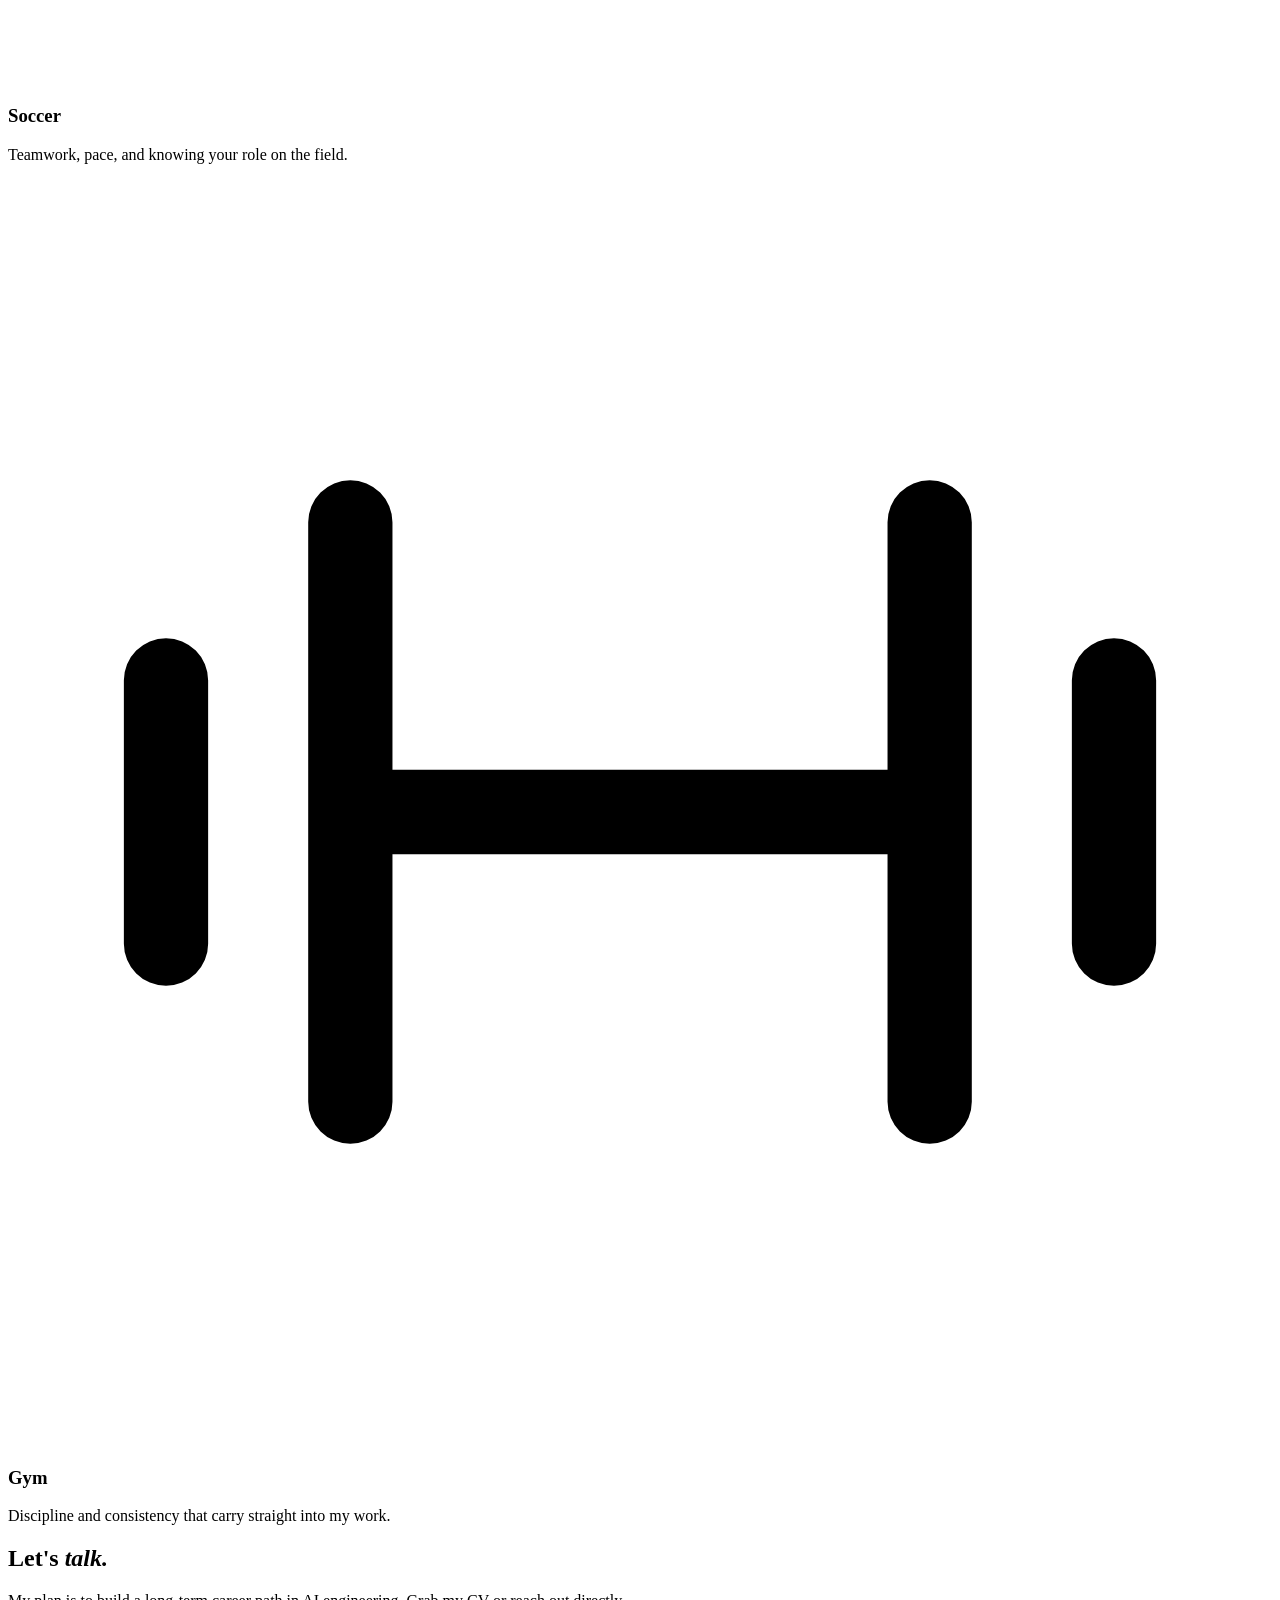
==== commit f16cd734: "Long-term AI career wording, new CV download, phone and tablet layout fixes" ====
--- a/site/about.html
+++ b/site/about.html
@@ -259,7 +259,7 @@
       <div class="container">
         <div class="cta reveal">
           <h2>Let's <em>talk.</em></h2>
-          <p>I'm seeking AI traineeships and full-time roles in machine learning, model training and AI automation. Grab my CV or reach out directly.</p>
+          <p>My plan is to build a long-term career path in AI engineering. Grab my CV or reach out directly.</p>
           <div class="actions">
             <a href="/assets/Ahmed-Al-Touqi-CV.pdf" class="btn btn-primary" download>Download CV</a>
             <a href="mailto:ahmed.altouqi1@outlook.com" class="btn">Email me</a>
